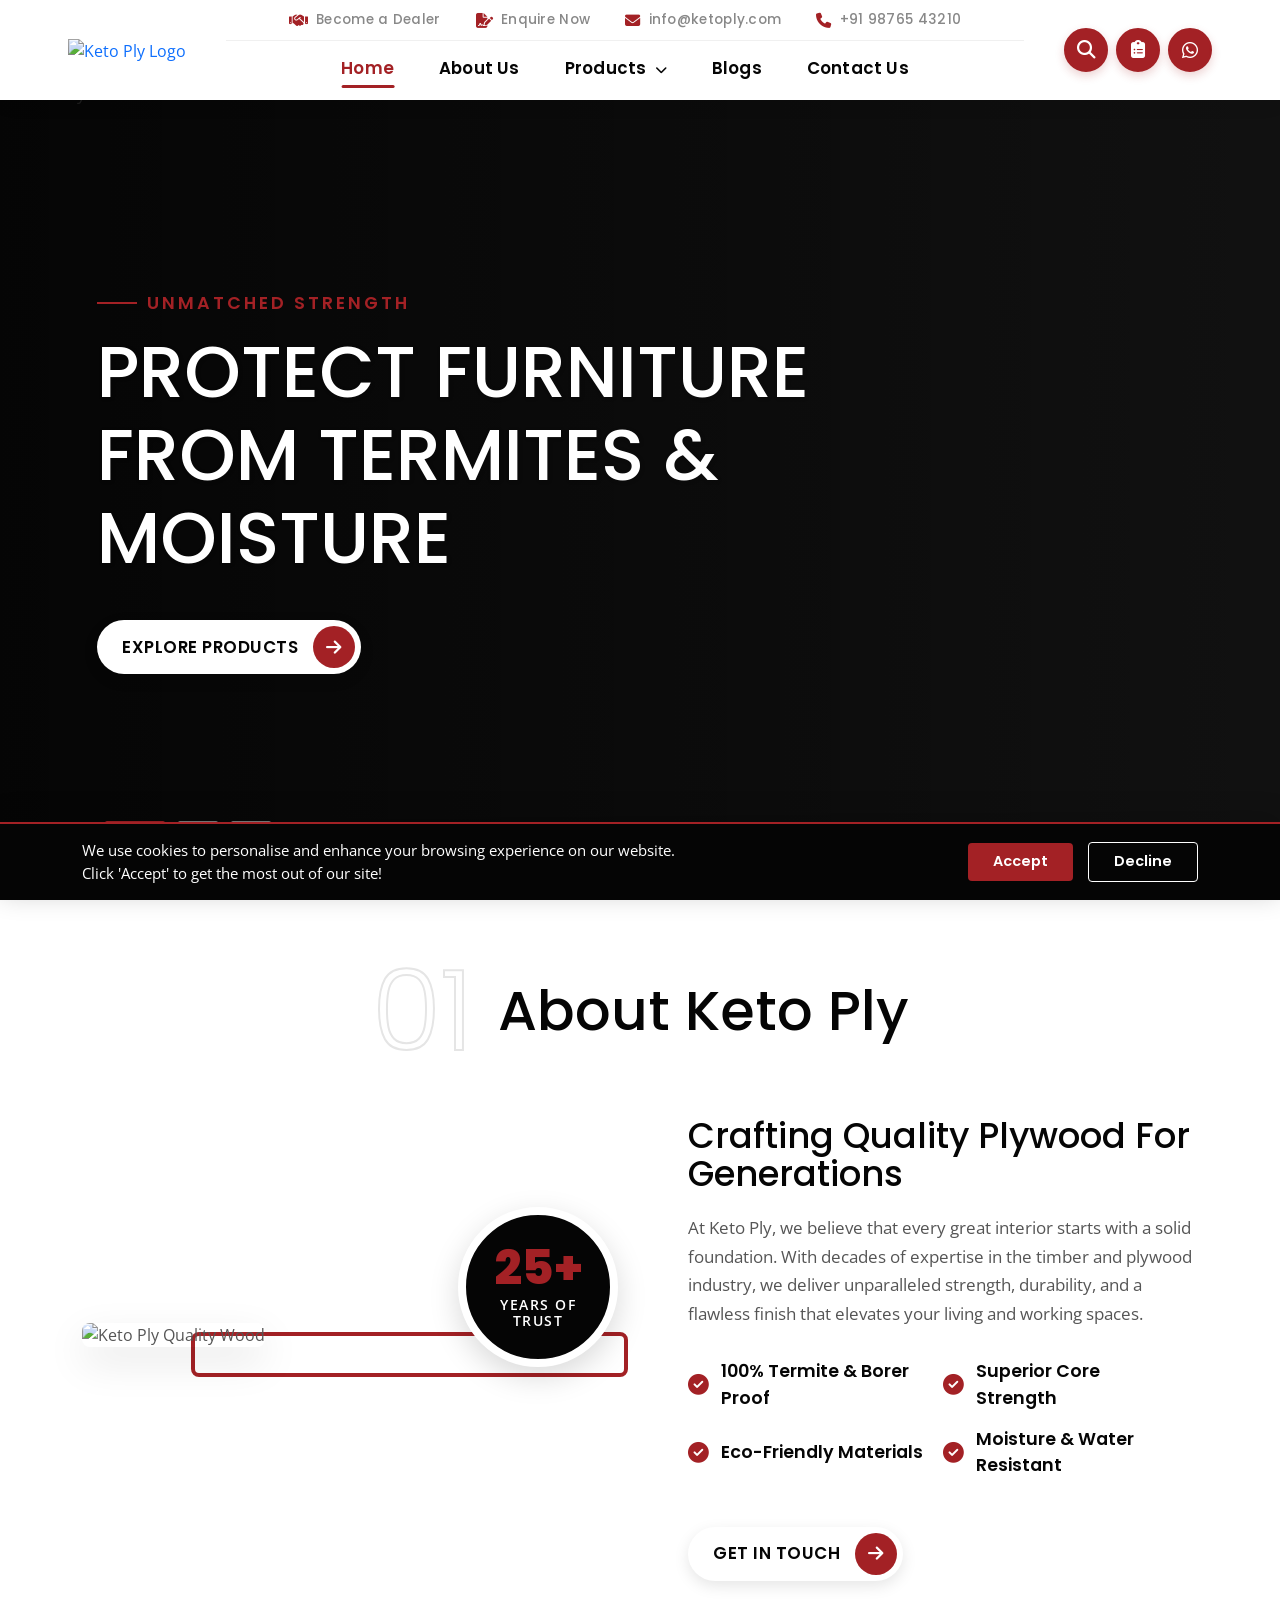
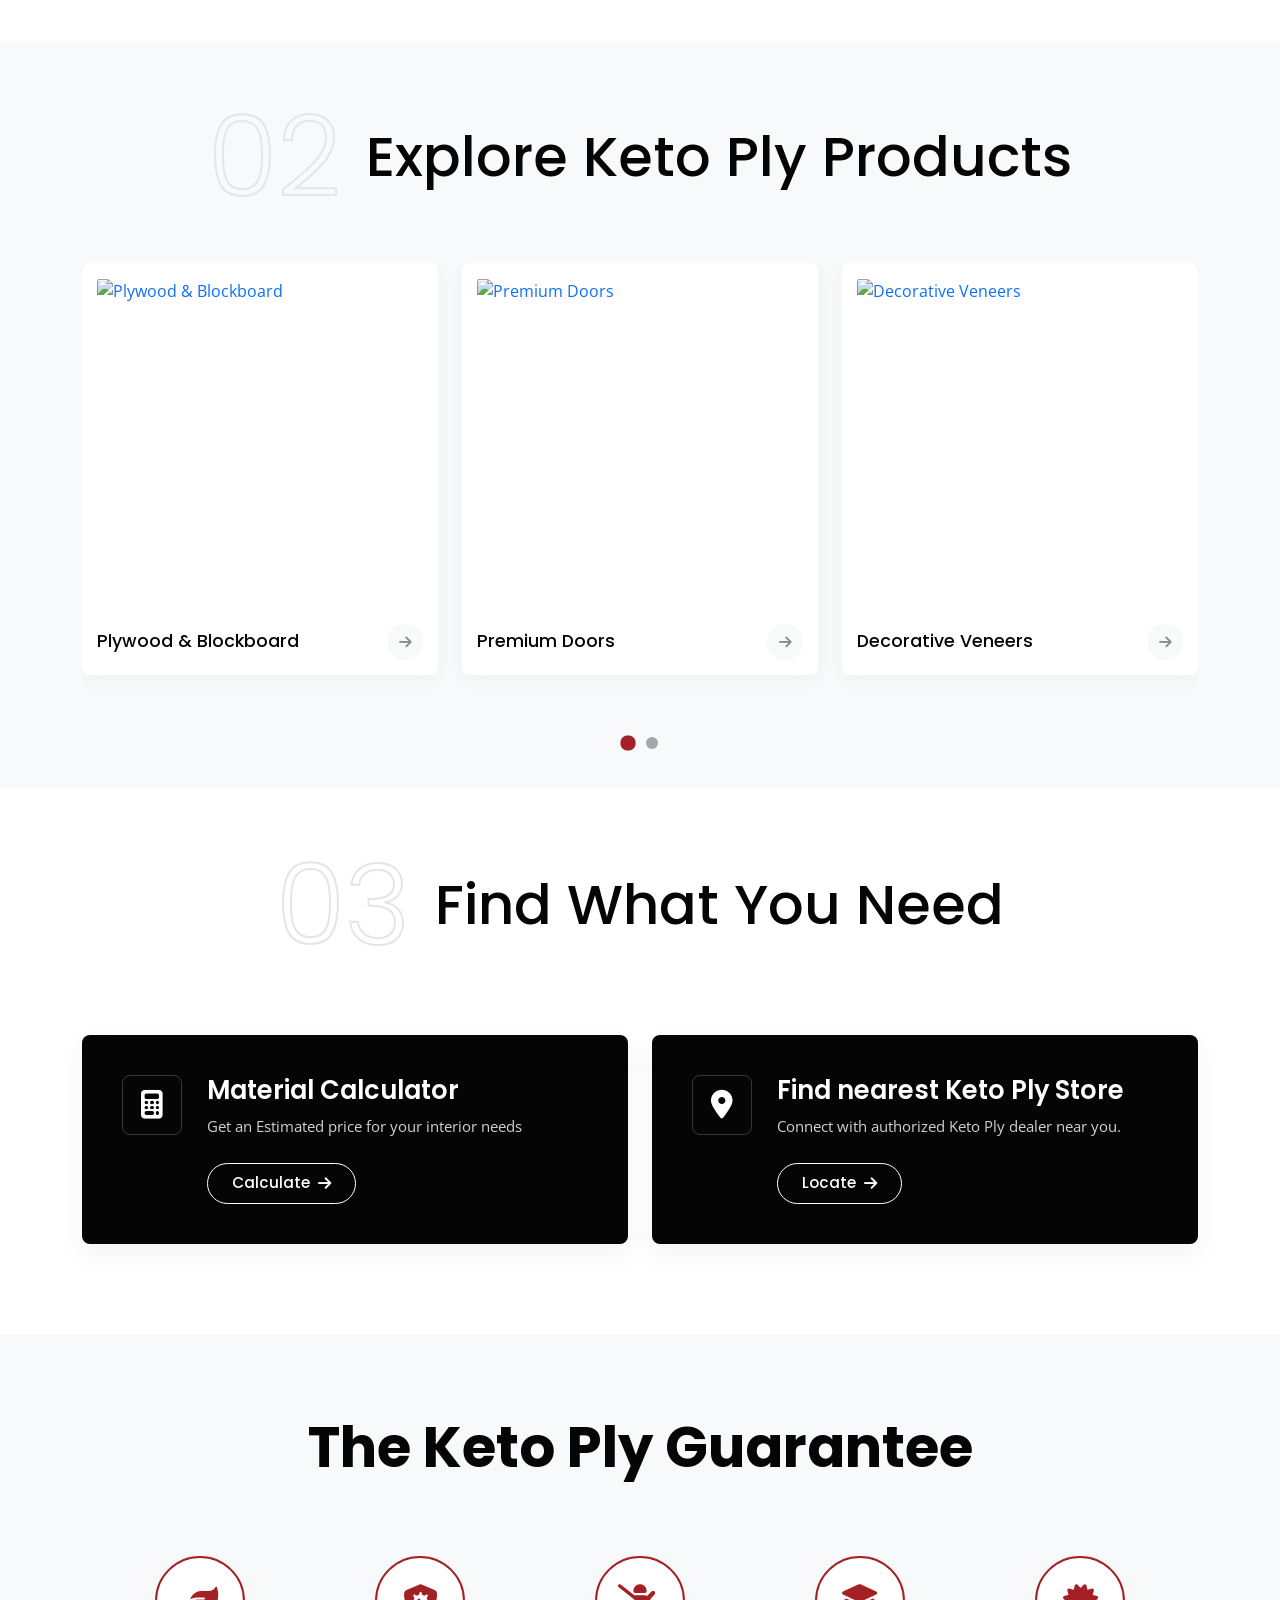
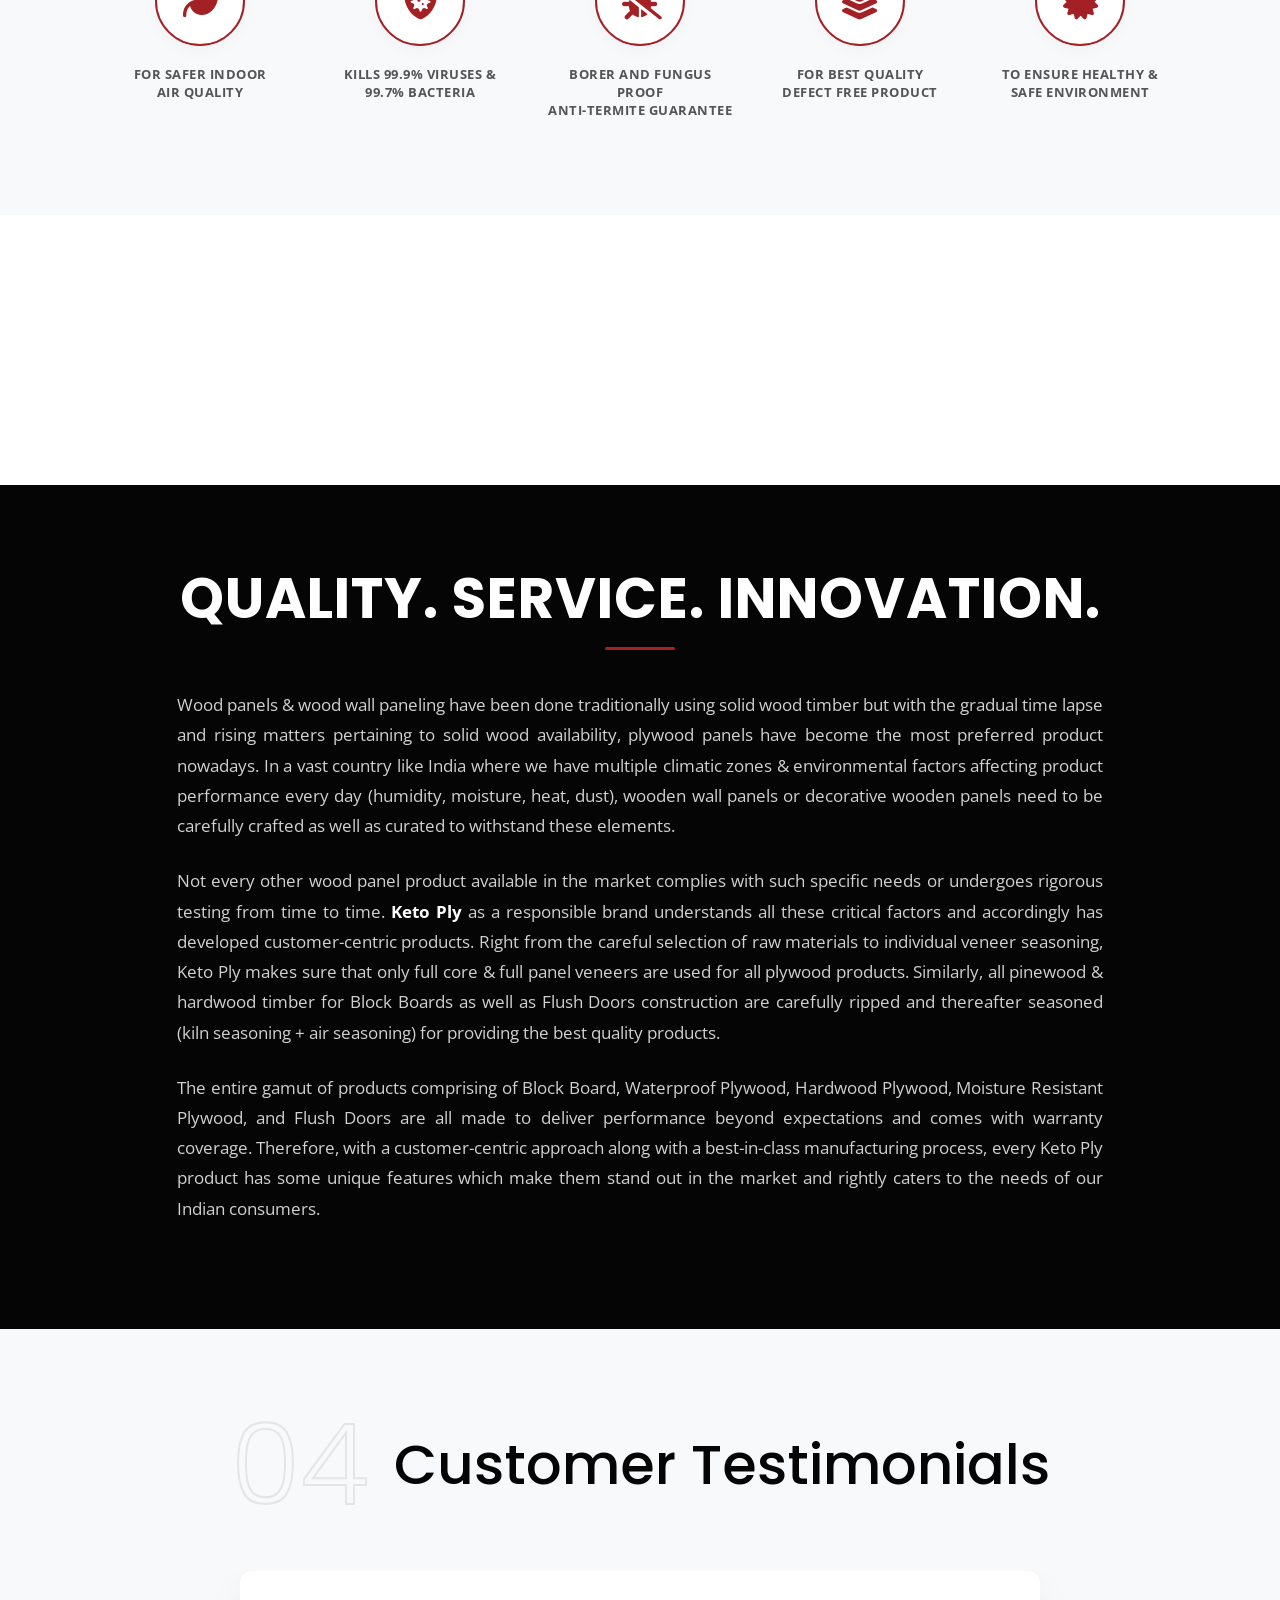
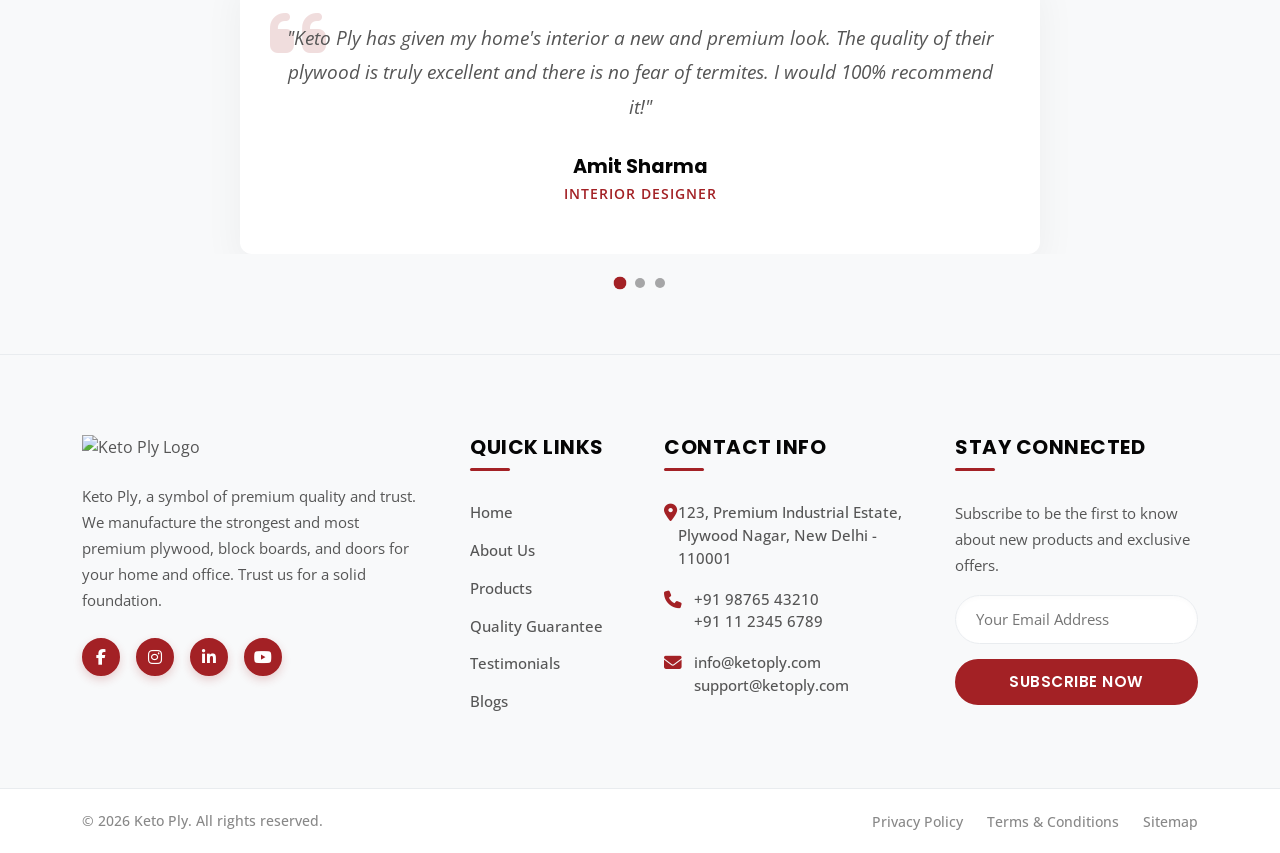
==== index.html @ 33e1ec91 "first commit" ====
<!DOCTYPE html>
<html lang="en">

<head>
    <!-- Meta Tags -->
    <meta charset="UTF-8">
    <meta name="viewport" content="width=device-width, initial-scale=1.0">
    <title>Keto Ply | Premium Plywood, Boards & Doors</title>

    <!-- Google Fonts (Poppins for Headings, Open Sans for Body) -->
    <link rel="preconnect" href="https://fonts.googleapis.com">
    <link rel="preconnect" href="https://fonts.gstatic.com" crossorigin>
    <link
        href="https://fonts.googleapis.com/css2?family=Open+Sans:wght@300;400;500;600;700&family=Poppins:wght@300;400;500;600;700;800&display=swap"
        rel="stylesheet">

    <!-- Bootstrap 5 CSS -->
    <link href="https://cdn.jsdelivr.net/npm/bootstrap@5.3.2/dist/css/bootstrap.min.css" rel="stylesheet">

    <!-- FontAwesome Icons -->
    <link rel="stylesheet" href="https://cdnjs.cloudflare.com/ajax/libs/font-awesome/6.4.2/css/all.min.css">

    <!-- AOS Animation CSS -->
    <link href="https://unpkg.com/aos@2.3.1/dist/aos.css" rel="stylesheet">

    <!-- Global CSS Setup -->
    <style>
        /* --- Root Variables (Theme Colors from Logo) --- */
        :root {
            --keto-primary-red: #A32125;
            /* Dark Red from Keto 'K' Logo */
            --keto-dark-black: #050505;
            /* Black from Keto text */
            --keto-pure-white: #ffffff;
            --keto-light-gray: #f8f9fa;
            --keto-border-gray: #e9ecef;
            --keto-text-gray: #555555;
            --keto-text-muted: #888888;

            --keto-font-heading: 'Poppins', sans-serif;
            --keto-font-body: 'Open Sans', sans-serif;

            --keto-transition-fast: all 0.3s ease-in-out;
            --keto-transition-smooth: all 0.4s cubic-bezier(0.25, 0.8, 0.25, 1);
        }

        /* --- CSS Reset & Base Styles --- */
        * {
            margin: 0;
            padding: 0;
            box-sizing: border-box;
        }

        html {
            scroll-behavior: smooth;
        }

        body {
            font-family: var(--keto-font-body);
            color: var(--keto-text-gray);
            background-color: var(--keto-pure-white);
            overflow-x: hidden;
        }

        h1,
        h2,
        h3,
        h4,
        h5,
        h6 {
            font-family: var(--keto-font-heading);
            color: var(--keto-dark-black);
            font-weight: 500;
            /* Kam kiya gaya weight global headings ke liye */
        }

        a {
            text-decoration: none;
        }

        /* =========================================
           SECTION 1: PREMIUM TWO-TIER NAVBAR 
           ========================================= */

        .keto-header-wrapper {
            background-color: var(--keto-pure-white);
            box-shadow: 0 4px 20px rgba(0, 0, 0, 0.05);
            position: sticky;
            top: 0;
            z-index: 1050;
            width: 100%;
            transition: var(--keto-transition-smooth);
        }

        .keto-header-container {
            display: flex;
            align-items: center;
            justify-content: space-between;
            padding: 0 20px;
        }

        .keto-logo-box {
            flex-shrink: 0;
            padding: 12px 0;
            transition: var(--keto-transition-fast);
        }

        .keto-logo-box:hover {
            transform: scale(1.02);
        }

        .keto-brand-logo {
            max-height: 70px;
            width: auto;
            object-fit: contain;
        }

        .keto-nav-center-box {
            flex-grow: 1;
            display: flex;
            flex-direction: column;
            padding: 0 40px;
        }

        .keto-nav-top-row {
            display: flex;
            justify-content: center;
            gap: 35px;
            padding: 10px 0;
            border-bottom: 1px solid rgba(0, 0, 0, 0.06);
        }

        .keto-top-link-item {
            font-family: var(--keto-font-heading);
            font-size: 0.85rem;
            font-weight: 500;
            color: var(--keto-text-muted);
            transition: var(--keto-transition-fast);
            display: flex;
            align-items: center;
            gap: 8px;
            letter-spacing: 0.3px;
        }

        .keto-top-link-item i {
            color: var(--keto-primary-red);
            font-size: 0.95rem;
        }

        .keto-top-link-item:hover {
            color: var(--keto-primary-red);
        }

        .keto-nav-bottom-row {
            display: flex;
            justify-content: center;
            gap: 45px;
            padding: 15px 0 12px 0;
        }

        .keto-bottom-link-item {
            font-family: var(--keto-font-heading);
            font-size: 1.05rem;
            font-weight: 600;
            color: var(--keto-dark-black);
            position: relative;
            transition: var(--keto-transition-fast);
            padding-bottom: 6px;
            text-transform: capitalize;
            letter-spacing: 0.2px;
        }

        .keto-bottom-link-item::after {
            content: '';
            position: absolute;
            width: 0%;
            height: 3px;
            bottom: 0;
            left: 50%;
            transform: translateX(-50%);
            background-color: var(--keto-primary-red);
            transition: var(--keto-transition-smooth);
            border-radius: 3px;
        }

        .keto-bottom-link-item:hover,
        .keto-bottom-link-item.active-link {
            color: var(--keto-primary-red);
        }

        .keto-bottom-link-item:hover::after,
        .keto-bottom-link-item.active-link::after {
            width: 100%;
        }

        .keto-dropdown-wrap:hover .dropdown-menu {
            display: block;
            margin-top: 0;
            border-radius: 0 0 10px 10px;
            border: none;
            box-shadow: 0 15px 35px rgba(0, 0, 0, 0.08);
            border-top: 3px solid var(--keto-primary-red);
            animation: fadeInDown 0.3s ease;
        }

        @keyframes fadeInDown {
            from {
                opacity: 0;
                transform: translateY(-10px);
            }

            to {
                opacity: 1;
                transform: translateY(0);
            }
        }

        .keto-dropdown-wrap .dropdown-menu {
            transition: var(--keto-transition-fast);
            padding: 10px 0;
            min-width: 220px;
        }

        .keto-dropdown-wrap .dropdown-item {
            font-family: var(--keto-font-heading);
            font-weight: 500;
            font-size: 0.95rem;
            padding: 12px 25px;
            color: var(--keto-text-gray);
            transition: var(--keto-transition-fast);
            border-bottom: 1px solid var(--keto-light-gray);
        }

        .keto-dropdown-wrap .dropdown-item:last-child {
            border-bottom: none;
        }

        .keto-dropdown-wrap .dropdown-item:hover {
            background-color: var(--keto-light-gray);
            color: var(--keto-primary-red);
            padding-left: 32px;
        }

        .keto-nav-actions-box {
            display: flex;
            align-items: center;
            gap: 15px;
            flex-shrink: 0;
        }

        .keto-round-icon-btn {
            width: 44px;
            height: 44px;
            border-radius: 50%;
            background-color: var(--keto-primary-red);
            color: var(--keto-pure-white);
            display: flex;
            align-items: center;
            justify-content: center;
            font-size: 1.15rem;
            transition: var(--keto-transition-smooth);
            text-decoration: none;
            border: 2px solid var(--keto-primary-red);
            box-shadow: 0 4px 10px rgba(163, 33, 37, 0.2);
        }

        .keto-round-icon-btn:hover {
            background-color: var(--keto-pure-white);
            color: var(--keto-primary-red);
            transform: translateY(-4px);
            box-shadow: 0 8px 20px rgba(163, 33, 37, 0.3);
        }

        .keto-mobile-toggle-btn {
            background: none;
            border: none;
            color: var(--keto-dark-black);
            font-size: 1.8rem;
            padding: 5px;
            cursor: pointer;
            transition: var(--keto-transition-fast);
        }

        .keto-mobile-toggle-btn:hover {
            color: var(--keto-primary-red);
        }

        .keto-mobile-offcanvas {
            background-color: var(--keto-pure-white);
            border-right: none;
            box-shadow: 5px 0 25px rgba(0, 0, 0, 0.1);
        }

        .keto-mobile-offcanvas .offcanvas-header {
            border-bottom: 1px solid var(--keto-border-gray);
            padding: 15px 20px;
        }

        .keto-mobile-offcanvas .offcanvas-body {
            padding: 20px;
        }

        .keto-mobile-menu-link {
            display: block;
            font-family: var(--keto-font-heading);
            font-size: 1.15rem;
            font-weight: 600;
            color: var(--keto-dark-black);
            padding: 14px 0;
            border-bottom: 1px solid var(--keto-border-gray);
            transition: var(--keto-transition-fast);
        }

        .keto-mobile-menu-link:hover {
            color: var(--keto-primary-red);
            padding-left: 12px;
        }

        @media (max-width: 1199px) {
            .keto-nav-center-box {
                padding: 0 20px;
            }

            .keto-nav-bottom-row {
                gap: 30px;
            }

            .keto-nav-top-row {
                gap: 20px;
            }
        }

        @media (max-width: 991px) {
            .keto-header-container {
                padding: 12px 20px;
            }

            .keto-brand-logo {
                max-height: 55px;
            }

            .keto-nav-actions-box {
                gap: 10px;
            }

            .keto-round-icon-btn {
                width: 38px;
                height: 38px;
                font-size: 1rem;
            }
        }

        /* =========================================
           SECTION 2: PREMIUM HERO SLIDER
           ========================================= */

        .keto-hero-wrapper {
            position: relative;
            width: 100%;
            background-color: var(--keto-dark-black);
        }

        .keto-hero-carousel-item {
            position: relative;
            height: 85vh;
            min-height: 500px;
            background-color: #111;
            overflow: hidden;
        }

        .keto-hero-bg-img {
            position: absolute;
            top: 0;
            left: 0;
            width: 100%;
            height: 100%;
            object-fit: cover;
            object-position: center;
            z-index: 0;
            transform: scale(1);
            transition: transform 6s ease-in-out;
        }

        .carousel-item.active .keto-hero-bg-img {
            transform: scale(1.05);
        }

        .keto-hero-overlay {
            position: absolute;
            top: 0;
            left: 0;
            width: 100%;
            height: 100%;
            background: linear-gradient(90deg, rgba(0, 0, 0, 0.7) 0%, rgba(0, 0, 0, 0.3) 60%, rgba(0, 0, 0, 0) 100%);
            z-index: 1;
        }

        .keto-hero-content-container {
            position: absolute;
            top: 0;
            left: 0;
            width: 100%;
            height: 100%;
            z-index: 2;
            display: flex;
            align-items: center;
        }

        .keto-hero-content-box {
            max-width: 850px;
            padding: 0 15px;
            position: relative;
        }

        .keto-hero-subheading {
            font-family: var(--keto-font-heading);
            color: var(--keto-primary-red);
            font-size: 1.1rem;
            font-weight: 600;
            text-transform: uppercase;
            letter-spacing: 3px;
            margin-bottom: 15px;
            display: flex;
            align-items: center;
            gap: 10px;
        }

        .keto-hero-subheading::before {
            content: '';
            width: 40px;
            height: 2px;
            background-color: var(--keto-primary-red);
            display: inline-block;
        }

        .keto-hero-heading {
            font-size: 4.5rem;
            font-weight: 500;
            color: var(--keto-pure-white);
            line-height: 1.15;
            margin-bottom: 25px;
            text-transform: uppercase;
            text-shadow: 1px 1px 4px rgba(0, 0, 0, 0.2);
        }

        .keto-btn-pill-custom {
            display: inline-flex;
            align-items: center;
            background-color: var(--keto-pure-white);
            color: var(--keto-dark-black);
            font-family: var(--keto-font-heading);
            font-weight: 600;
            font-size: 1.05rem;
            padding: 6px 6px 6px 25px;
            border-radius: 50px;
            transition: var(--keto-transition-smooth);
            text-transform: uppercase;
            letter-spacing: 0.5px;
            text-decoration: none;
            box-shadow: 0 5px 15px rgba(0, 0, 0, 0.1);
        }

        .keto-btn-pill-icon {
            display: flex;
            align-items: center;
            justify-content: center;
            background-color: var(--keto-primary-red);
            color: var(--keto-pure-white);
            width: 42px;
            height: 42px;
            border-radius: 50%;
            margin-left: 15px;
            transition: var(--keto-transition-fast);
            font-size: 1.1rem;
        }

        .keto-btn-pill-custom:hover {
            background-color: var(--keto-primary-red);
            color: var(--keto-pure-white);
            transform: translateX(5px);
        }

        .keto-btn-pill-custom:hover .keto-btn-pill-icon {
            background-color: var(--keto-pure-white);
            color: var(--keto-primary-red);
        }

        .keto-carousel-indicators {
            justify-content: flex-start;
            margin-left: 8%;
            margin-bottom: 40px;
            z-index: 3;
        }

        .keto-carousel-indicators button {
            width: 40px !important;
            height: 4px !important;
            border-radius: 2px;
            margin-right: 10px !important;
            background-color: var(--keto-pure-white) !important;
            opacity: 0.4;
            border: none !important;
            transition: var(--keto-transition-smooth) !important;
        }

        .keto-carousel-indicators button.active {
            opacity: 1;
            width: 60px !important;
            background-color: var(--keto-primary-red) !important;
        }

        @media (max-width: 991px) {
            .keto-hero-heading {
                font-size: 3.5rem;
            }

            .keto-hero-carousel-item {
                height: 70vh;
                min-height: 500px;
            }

            .keto-hero-overlay {
                background: linear-gradient(90deg, rgba(0, 0, 0, 0.75) 0%, rgba(0, 0, 0, 0.5) 60%, rgba(0, 0, 0, 0.1) 100%);
            }

            .keto-carousel-indicators {
                margin-left: 5%;
            }
        }

        @media (max-width: 768px) {
            .keto-hero-heading {
                font-size: 2.2rem;
                margin-bottom: 20px;
                font-weight: 600;
            }

            .keto-hero-overlay {
                background: rgba(0, 0, 0, 0.55);
            }

            .keto-hero-content-container {
                justify-content: center;
                text-align: center;
            }

            .keto-hero-subheading {
                justify-content: center;
            }

            .keto-hero-subheading::before,
            .keto-hero-subheading::after {
                content: '';
                width: 30px;
                height: 2px;
                background-color: var(--keto-primary-red);
                display: inline-block;
            }

            .keto-carousel-indicators {
                justify-content: center;
                margin-left: 0;
            }
        }

        /* =========================================
           GLOBAL SECTION HEADER (CENTERED & BIGGER)
           ========================================= */
        .keto-section-header-centered {
            display: flex;
            align-items: center;
            justify-content: center;
            margin-bottom: 50px;
            text-align: center;
            flex-wrap: wrap;
        }

        .keto-number-outline {
            font-family: var(--keto-font-heading);
            font-size: 7rem;
            font-weight: 300;
            color: transparent;
            -webkit-text-stroke: 2px #e5e5e5;
            line-height: 1;
            margin-right: 25px;
        }

        .keto-section-title-clean {
            font-size: 3.5rem;
            font-weight: 500;
            color: var(--keto-dark-black);
            margin: 0;
            text-transform: capitalize;
            line-height: 1.1;
        }

        @media (max-width: 768px) {
            .keto-section-header-centered {
                margin-bottom: 35px;
            }

            .keto-number-outline {
                font-size: 4.5rem;
                margin-right: 15px;
                -webkit-text-stroke: 1.5px #e5e5e5;
            }

            .keto-section-title-clean {
                font-size: 2.5rem;
            }
        }


        /* =========================================
           SECTION 3: ABOUT US 
           ========================================= */
        .keto-about-wrapper {
            padding: 90px 0 60px 0;
            background-color: var(--keto-pure-white);
            overflow: hidden;
        }

        .keto-about-img-box {
            position: relative;
            z-index: 1;
            padding-right: 30px;
            padding-bottom: 30px;
        }

        .keto-about-img-box::before {
            content: '';
            position: absolute;
            bottom: 0;
            right: 0;
            width: 80%;
            height: 80%;
            border: 4px solid var(--keto-primary-red);
            border-radius: 8px;
            z-index: -1;
            transition: var(--keto-transition-smooth);
        }

        .keto-about-img-box:hover::before {
            transform: translate(-15px, -15px);
        }

        .keto-about-main-img {
            width: 100%;
            border-radius: 8px;
            box-shadow: 0 15px 40px rgba(0, 0, 0, 0.1);
            position: relative;
            z-index: 2;
        }

        .keto-about-badge {
            position: absolute;
            bottom: 10px;
            right: 10px;
            background-color: var(--keto-dark-black);
            color: var(--keto-pure-white);
            width: 160px;
            height: 160px;
            border-radius: 50%;
            display: flex;
            flex-direction: column;
            justify-content: center;
            align-items: center;
            text-align: center;
            border: 8px solid var(--keto-pure-white);
            box-shadow: 0 10px 30px rgba(0, 0, 0, 0.15);
            z-index: 3;
            animation: float 4s ease-in-out infinite;
        }

        @keyframes float {
            0% {
                transform: translateY(0px);
            }

            50% {
                transform: translateY(-10px);
            }

            100% {
                transform: translateY(0px);
            }
        }

        .keto-about-badge-number {
            font-family: var(--keto-font-heading);
            font-size: 3rem;
            font-weight: 800;
            line-height: 1;
            color: var(--keto-primary-red);
            margin-bottom: 5px;
        }

        .keto-about-badge-text {
            font-size: 0.85rem;
            font-weight: 600;
            text-transform: uppercase;
            letter-spacing: 1.5px;
            line-height: 1.2;
        }

        .keto-about-text {
            color: var(--keto-text-gray);
            font-size: 1.05rem;
            line-height: 1.7;
            margin-bottom: 30px;
        }

        .keto-about-features {
            list-style: none;
            padding: 0;
            margin-bottom: 40px;
            display: flex;
            flex-wrap: wrap;
            gap: 15px;
        }

        .keto-about-features li {
            width: calc(50% - 15px);
            font-size: 1.1rem;
            font-family: var(--keto-font-heading);
            font-weight: 600;
            color: var(--keto-dark-black);
            display: flex;
            align-items: center;
        }

        .keto-about-features li i {
            color: var(--keto-primary-red);
            margin-right: 12px;
            font-size: 1.3rem;
        }

        @media (max-width: 991px) {
            .keto-about-img-box {
                margin-bottom: 60px;
                padding-right: 20px;
            }

            .keto-about-badge {
                width: 140px;
                height: 140px;
                border-width: 6px;
            }

            .keto-about-badge-number {
                font-size: 2.5rem;
            }
        }

        @media (max-width: 768px) {
            .keto-about-features li {
                width: 100%;
            }

            .keto-about-img-box::before {
                display: none;
            }

            .keto-about-img-box {
                padding-right: 0;
                padding-bottom: 0;
            }

            .keto-about-badge {
                right: -10px;
                bottom: -20px;
                width: 120px;
                height: 120px;
            }

            .keto-about-badge-number {
                font-size: 2rem;
            }
        }

        /* =========================================
           SECTION 4: 02 EXPLORE PRODUCTS (CAROUSEL)
           ========================================= */
        .keto-explore-section {
            padding: 60px 0 90px 0;
            background-color: var(--keto-light-gray);
        }

        .keto-interior-card {
            text-decoration: none;
            display: block;
            background-color: var(--keto-pure-white);
            border-radius: 8px;
            padding: 15px;
            box-shadow: 0 5px 20px rgba(0, 0, 0, 0.03);
            transition: var(--keto-transition-fast);
        }

        .keto-interior-card:hover {
            transform: translateY(-5px);
            box-shadow: 0 10px 30px rgba(0, 0, 0, 0.08);
        }

        .keto-interior-img-wrapper {
            width: 100%;
            aspect-ratio: 1/1;
            overflow: hidden;
            border-radius: 4px;
            margin-bottom: 20px;
        }

        .keto-interior-img-wrapper img {
            width: 100%;
            height: 100%;
            object-fit: cover;
            transition: transform 0.6s ease;
        }

        .keto-interior-card:hover .keto-interior-img-wrapper img {
            transform: scale(1.08);
        }

        .keto-interior-card-footer {
            display: flex;
            justify-content: space-between;
            align-items: center;
        }

        .keto-interior-card-title {
            color: var(--keto-dark-black);
            font-family: var(--keto-font-heading);
            font-weight: 500;
            font-size: 1.1rem;
            margin: 0;
            transition: var(--keto-transition-fast);
        }

        .keto-interior-card:hover .keto-interior-card-title {
            color: var(--keto-primary-red);
        }

        .keto-circle-arrow-btn {
            width: 36px;
            height: 36px;
            border-radius: 50%;
            background-color: var(--keto-light-gray);
            color: var(--keto-text-muted);
            display: flex;
            justify-content: center;
            align-items: center;
            font-size: 0.9rem;
            transition: var(--keto-transition-fast);
        }

        .keto-interior-card:hover .keto-circle-arrow-btn {
            background-color: var(--keto-primary-red);
            color: var(--keto-pure-white);
        }

        .keto-products-indicators {
            bottom: -50px;
            margin-bottom: 0;
        }

        .keto-products-indicators button {
            width: 12px !important;
            height: 12px !important;
            border-radius: 50%;
            background-color: var(--keto-text-gray) !important;
            opacity: 0.4;
            margin: 0 6px !important;
            border: none !important;
            transition: var(--keto-transition-fast);
        }

        .keto-products-indicators button.active {
            opacity: 1;
            background-color: var(--keto-primary-red) !important;
            transform: scale(1.3);
        }

        /* =========================================
           SECTION 5: 03 FIND WHAT YOU NEED
           ========================================= */
        .keto-find-section {
            padding: 60px 0 90px 0;
            background-color: var(--keto-pure-white);
        }

        .keto-find-box {
            background-color: var(--keto-dark-black);
            color: var(--keto-pure-white);
            border-radius: 8px;
            padding: 40px;
            display: flex;
            align-items: flex-start;
            gap: 25px;
            height: 100%;
            transition: var(--keto-transition-fast);
            box-shadow: 0 10px 30px rgba(0, 0, 0, 0.05);
        }

        .keto-find-box:hover {
            transform: translateY(-5px);
            box-shadow: 0 15px 40px rgba(0, 0, 0, 0.15);
        }

        .keto-find-icon {
            width: 60px;
            height: 60px;
            border: 1px solid rgba(255, 255, 255, 0.2);
            border-radius: 8px;
            display: flex;
            align-items: center;
            justify-content: center;
            font-size: 1.8rem;
            flex-shrink: 0;
            transition: var(--keto-transition-fast);
        }

        .keto-find-box:hover .keto-find-icon {
            border-color: var(--keto-primary-red);
            color: var(--keto-primary-red);
        }

        .keto-find-content h3 {
            font-family: var(--keto-font-heading);
            font-size: 1.6rem;
            font-weight: 600;
            color: var(--keto-pure-white);
            margin-bottom: 10px;
        }

        .keto-find-content p {
            font-size: 0.95rem;
            color: #d1d1d1;
            margin-bottom: 25px;
            line-height: 1.5;
        }

        .keto-find-btn {
            display: inline-flex;
            align-items: center;
            color: var(--keto-pure-white);
            border: 1px solid var(--keto-pure-white);
            padding: 8px 24px;
            border-radius: 50px;
            font-family: var(--keto-font-heading);
            font-weight: 500;
            font-size: 0.95rem;
            text-decoration: none;
            transition: var(--keto-transition-fast);
        }

        .keto-find-btn:hover {
            background-color: var(--keto-primary-red);
            border-color: var(--keto-primary-red);
            color: var(--keto-pure-white);
        }

        @media (max-width: 768px) {
            .keto-find-box {
                flex-direction: column;
                align-items: center;
                text-align: center;
                padding: 30px 20px;
            }

            .keto-find-content h3 {
                font-size: 1.3rem;
            }
        }


        /* =========================================
           SECTION 6: THE KETO PLY GUARANTEE
           ========================================= */
        .keto-guarantee-wrapper {
            padding: 80px 0;
            background-color: var(--keto-light-gray);
            text-align: center;
        }

        .keto-guarantee-main-heading {
            font-family: var(--keto-font-heading);
            font-size: 3.5rem;
            font-weight: 700;
            color: var(--keto-dark-black);
            margin-bottom: 60px;
            text-transform: capitalize;
        }

        /* 5 items alignment layout */
        .keto-guarantee-row {
            display: flex;
            flex-wrap: wrap;
            justify-content: center;
            gap: 20px;
        }

        .keto-guarantee-col {
            flex: 0 0 18%;
            /* Takes about 1/5th space */
            max-width: 200px;
        }

        .keto-guarantee-item {
            padding: 15px 5px;
            transition: var(--keto-transition-fast);
        }

        .keto-guarantee-icon-box {
            width: 90px;
            height: 90px;
            border-radius: 50%;
            border: 2px solid var(--keto-primary-red);
            display: flex;
            align-items: center;
            justify-content: center;
            margin: 0 auto 20px auto;
            font-size: 2.2rem;
            color: var(--keto-primary-red);
            background-color: var(--keto-pure-white);
            transition: var(--keto-transition-smooth);
            box-shadow: 0 5px 15px rgba(0, 0, 0, 0.03);
        }

        .keto-guarantee-item:hover .keto-guarantee-icon-box {
            background-color: var(--keto-primary-red);
            color: var(--keto-pure-white);
            transform: translateY(-8px);
            box-shadow: 0 10px 25px rgba(163, 33, 37, 0.2);
        }

        .keto-guarantee-text {
            font-size: 0.8rem;
            font-weight: 700;
            color: var(--keto-text-gray);
            text-transform: uppercase;
            letter-spacing: 0.5px;
            line-height: 1.4;
            margin: 0;
        }

        @media (max-width: 991px) {
            .keto-guarantee-main-heading {
                font-size: 2.8rem;
                margin-bottom: 40px;
            }

            .keto-guarantee-col {
                flex: 0 0 30%;
                max-width: none;
            }

            /* 3 items per row */
        }

        @media (max-width: 768px) {
            .keto-guarantee-wrapper {
                padding: 50px 0;
            }

            .keto-guarantee-main-heading {
                font-size: 2.2rem;
            }

            .keto-guarantee-col {
                flex: 0 0 45%;
            }

            /* 2 items per row */
            .keto-guarantee-icon-box {
                width: 75px;
                height: 75px;
                font-size: 1.8rem;
            }

            .keto-guarantee-text {
                font-size: 0.75rem;
            }
        }

        @media (max-width: 480px) {
            .keto-guarantee-col {
                flex: 0 0 100%;
                max-width: 250px;
            }

            /* Stack completely */
        }

        /* =========================================
           SECTION 7: PARALLAX DIVIDER
           ========================================= */
        .keto-parallax-divider {
            position: relative;
            width: 100%;
            height: 30vh;
            background-image: url('https://images.unsplash.com/photo-1604014237800-1c9102c219da?q=80&w=1920&auto=format&fit=crop');
            /* Premium wood texture */
            background-size: cover;
            background-position: center;
            background-attachment: fixed;
            background-repeat: no-repeat;
        }

        /* =========================================
           SECTION 8: QUALITY, SERVICE, INNOVATION (TEXT)
           ========================================= */
        .keto-text-section {
            background-color: var(--keto-dark-black);
            padding: 80px 0;
            color: #d1d1d1;
        }

        .keto-text-heading {
            font-family: var(--keto-font-heading);
            font-size: 3.5rem;
            font-weight: 700;
            color: var(--keto-pure-white);
            text-transform: uppercase;
            text-align: center;
            margin-bottom: 15px;
            letter-spacing: 1px;
        }

        .keto-text-divider {
            width: 70px;
            height: 3px;
            background-color: var(--keto-primary-red);
            margin: 0 auto 40px auto;
            border-radius: 2px;
        }

        .keto-text-content p {
            font-family: var(--keto-font-body);
            font-size: 1.05rem;
            line-height: 1.8;
            margin-bottom: 25px;
            text-align: justify;
        }

        .keto-text-content strong {
            color: var(--keto-pure-white);
            font-weight: 700;
        }

        @media (max-width: 991px) {
            .keto-text-heading {
                font-size: 2.8rem;
            }
        }

        @media (max-width: 768px) {
            .keto-text-section {
                padding: 60px 0;
            }

            .keto-text-heading {
                font-size: 2rem;
            }

            .keto-text-content p {
                font-size: 0.95rem;
                text-align: left;
                /* Better readability on small screens */
            }
        }

        /* =========================================
           SECTION 9: TESTIMONIALS (GRAHAKON KI PRATIKRIYA)
           ========================================= */
        .keto-testimonial-section {
            background-color: var(--keto-light-gray);
            padding: 80px 0 100px 0;
            text-align: center;
        }

        .keto-testimonial-card {
            background-color: var(--keto-pure-white);
            padding: 50px 40px;
            border-radius: 12px;
            box-shadow: 0 15px 40px rgba(0, 0, 0, 0.05);
            max-width: 800px;
            margin: 0 auto;
            position: relative;
            z-index: 1;
        }

        .keto-quote-icon {
            font-size: 4rem;
            color: var(--keto-primary-red);
            opacity: 0.15;
            position: absolute;
            top: 30px;
            left: 30px;
            z-index: -1;
        }

        .keto-client-text {
            font-size: 1.2rem;
            font-style: italic;
            color: var(--keto-text-gray);
            line-height: 1.8;
            margin-bottom: 30px;
        }

        .keto-client-name {
            font-family: var(--keto-font-heading);
            font-weight: 700;
            color: var(--keto-dark-black);
            font-size: 1.2rem;
            margin: 0 0 5px 0;
        }

        .keto-client-role {
            color: var(--keto-primary-red);
            font-size: 0.9rem;
            font-weight: 600;
            text-transform: uppercase;
            letter-spacing: 1px;
            margin: 0;
        }

        .keto-testimonial-indicators {
            bottom: -50px;
        }

        .keto-testimonial-indicators button {
            width: 10px !important;
            height: 10px !important;
            border-radius: 50%;
            background-color: var(--keto-text-gray) !important;
            opacity: 0.4;
            margin: 0 5px !important;
            border: none !important;
        }

        .keto-testimonial-indicators button.active {
            opacity: 1;
            background-color: var(--keto-primary-red) !important;
            transform: scale(1.3);
        }

        @media (max-width: 768px) {
            .keto-testimonial-card {
                padding: 40px 20px;
            }

            .keto-client-text {
                font-size: 1.05rem;
            }

            .keto-quote-icon {
                font-size: 3rem;
                top: 20px;
                left: 20px;
            }
        }

        /* =========================================
           SECTION 10: PREMIUM FOOTER
           ========================================= */
        .keto-footer {
            background-color: var(--keto-light-gray);
            /* Dark se light background kiya */
            color: var(--keto-text-gray);
            /* Light text se dark text kiya */
            padding-top: 80px;
            border-top: 1px solid var(--keto-border-gray);
            /* Red border hata kar subtle gray border lagaya */
        }

        .keto-footer-logo {
            max-height: 60px;
            margin-bottom: 25px;
            /* Filter hata diya taaki original logo dikhe */
        }

        .keto-footer-desc {
            font-size: 0.95rem;
            line-height: 1.7;
            margin-bottom: 25px;
        }

        .keto-footer-heading {
            color: var(--keto-dark-black);
            /* White se black heading ki */
            font-family: var(--keto-font-heading);
            font-weight: 700;
            font-size: 1.25rem;
            margin-bottom: 30px;
            position: relative;
            padding-bottom: 12px;
            text-transform: uppercase;
            letter-spacing: 0.5px;
        }

        .keto-footer-heading::after {
            content: '';
            position: absolute;
            left: 0;
            bottom: 0;
            width: 40px;
            height: 3px;
            background-color: var(--keto-primary-red);
            border-radius: 2px;
        }

        .keto-footer-link {
            color: var(--keto-text-gray);
            /* Light gray se dark gray kiya */
            text-decoration: none;
            display: block;
            margin-bottom: 15px;
            transition: var(--keto-transition-fast);
            font-size: 0.95rem;
            font-weight: 500;
        }

        .keto-footer-link:hover {
            color: var(--keto-primary-red);
            transform: translateX(5px);
        }

        .keto-footer-contact p {
            margin-bottom: 18px;
            font-size: 0.95rem;
            display: flex;
            align-items: flex-start;
            line-height: 1.5;
            font-weight: 500;
        }

        .keto-footer-contact i {
            color: var(--keto-primary-red);
            width: 30px;
            font-size: 1.1rem;
            margin-top: 3px;
        }

        /* Footer Newsletter */
        .keto-newsletter-form {
            position: relative;
        }

        .keto-newsletter-input {
            background: var(--keto-pure-white);
            /* Light background for input */
            border: 1px solid var(--keto-border-gray);
            color: var(--keto-dark-black);
            padding: 12px 20px;
            border-radius: 50px;
            width: 100%;
            margin-bottom: 15px;
            font-size: 0.95rem;
            transition: var(--keto-transition-fast);
            box-shadow: inset 0 2px 5px rgba(0, 0, 0, 0.02);
        }

        .keto-newsletter-input:focus {
            outline: none;
            border-color: var(--keto-primary-red);
            background: var(--keto-pure-white);
            box-shadow: 0 0 0 3px rgba(163, 33, 37, 0.1);
        }

        .keto-newsletter-btn {
            background-color: var(--keto-primary-red);
            color: var(--keto-pure-white);
            border: 2px solid var(--keto-primary-red);
            padding: 10px 25px;
            border-radius: 50px;
            font-family: var(--keto-font-heading);
            font-weight: 600;
            font-size: 0.95rem;
            transition: var(--keto-transition-fast);
            width: 100%;
            text-transform: uppercase;
            letter-spacing: 0.5px;
        }

        .keto-newsletter-btn:hover {
            background-color: var(--keto-dark-black);
            border-color: var(--keto-dark-black);
            color: var(--keto-pure-white);
        }

        /* Footer Bottom Bar */
        .keto-footer-bottom {
            background-color: var(--keto-pure-white);
            /* Dark se white kiya */
            padding: 20px 0;
            margin-top: 60px;
            border-top: 1px solid var(--keto-border-gray);
        }

        .keto-footer-bottom-text {
            margin: 0;
            font-size: 0.9rem;
            color: var(--keto-text-muted);
            font-weight: 500;
        }

        .keto-footer-bottom-links a {
            color: var(--keto-text-muted);
            text-decoration: none;
            margin-left: 20px;
            font-size: 0.9rem;
            transition: var(--keto-transition-fast);
            font-weight: 500;
        }

        .keto-footer-bottom-links a:hover {
            color: var(--keto-primary-red);
        }

        @media (max-width: 991px) {
            .keto-footer-bottom {
                text-align: center;
            }

            .keto-footer-bottom-links {
                margin-top: 15px;
            }

            .keto-footer-bottom-links a {
                margin: 0 10px;
            }
        }

        /* =========================================
           COOKIE CONSENT BANNER 
           ========================================= */
        .keto-cookie-banner {
            position: fixed;
            bottom: 0;
            left: 0;
            width: 100%;
            background-color: var(--keto-dark-black);
            color: var(--keto-pure-white);
            z-index: 1060;
            padding: 15px 0;
            box-shadow: 0 -5px 25px rgba(0, 0, 0, 0.2);
            transition: transform 0.5s ease-in-out;
            border-top: 2px solid var(--keto-primary-red);
        }

        .keto-cookie-banner.hidden {
            transform: translateY(100%);
        }

        .keto-cookie-text {
            font-size: 0.95rem;
            margin: 0;
            font-weight: 400;
        }

        .keto-cookie-actions {
            display: flex;
            gap: 15px;
            align-items: center;
        }

        .keto-cookie-btn {
            font-family: var(--keto-font-heading);
            font-weight: 600;
            padding: 8px 25px;
            border-radius: 4px;
            font-size: 0.9rem;
            transition: var(--keto-transition-fast);
            cursor: pointer;
            border: none;
        }

        .keto-cookie-accept {
            background-color: var(--keto-primary-red);
            color: var(--keto-pure-white);
        }

        .keto-cookie-accept:hover {
            background-color: var(--keto-pure-white);
            color: var(--keto-primary-red);
        }

        .keto-cookie-decline {
            background-color: transparent;
            color: var(--keto-pure-white);
            border: 1px solid var(--keto-pure-white);
        }

        .keto-cookie-decline:hover {
            background-color: var(--keto-pure-white);
            color: var(--keto-dark-black);
        }

        @media (max-width: 768px) {
            .keto-cookie-banner .container {
                flex-direction: column;
                text-align: center;
                gap: 15px;
            }
        }
    </style>
</head>

<body>

    <!-- =========================================
         SECTION 1: PREMIUM HEADER NAVBAR
         ========================================= -->

    <header class="keto-header-wrapper" id="ketoMainHeader">
        <div class="container-fluid px-lg-5">
            <div class="keto-header-container">

                <!-- Left Logo -->
                <div class="keto-logo-box">
                    <a href="#">
                        <img src="logo.jpeg" alt="Keto Ply Logo" class="keto-brand-logo"
                            onerror="this.onerror=null; this.src='https://via.placeholder.com/200x70/ffffff/A32125?text=KETO+PLY';">
                    </a>
                </div>

                <!-- Center Navigation -->
                <div class="keto-nav-center-box d-none d-lg-flex">
                    <div class="keto-nav-top-row">
                        <a href="#dealer" class="keto-top-link-item"><i class="fa-solid fa-handshake"></i> Become a
                            Dealer</a>
                        <a href="#enquire" class="keto-top-link-item"><i class="fa-solid fa-file-signature"></i> Enquire
                            Now</a>
                        <a href="mailto:info@ketoply.com" class="keto-top-link-item"><i
                                class="fa-solid fa-envelope"></i> info@ketoply.com</a>
                        <a href="tel:+919876543210" class="keto-top-link-item"><i class="fa-solid fa-phone"></i> +91
                            98765 43210</a>
                    </div>

                    <div class="keto-nav-bottom-row">
                        <a href="#" class="keto-bottom-link-item active-link">Home</a>
                        <a href="#about" class="keto-bottom-link-item">About Us</a>

                        <div class="dropdown keto-dropdown-wrap">
                            <a href="#products" class="keto-bottom-link-item" data-bs-toggle="dropdown"
                                aria-expanded="false">
                                Products <i class="fa-solid fa-chevron-down ms-1"
                                    style="font-size: 0.75rem; vertical-align: middle;"></i>
                            </a>
                            <ul class="dropdown-menu">
                                <li><a class="dropdown-item" href="#">Plywood</a></li>
                                <li><a class="dropdown-item" href="#">Block Boards</a></li>
                                <li><a class="dropdown-item" href="#">Flush Doors</a></li>
                                <li><a class="dropdown-item" href="#">Shuttering Plywood</a></li>
                            </ul>
                        </div>

                        <a href="#blogs" class="keto-bottom-link-item">Blogs</a>
                        <a href="#contact" class="keto-bottom-link-item">Contact Us</a>
                    </div>
                </div>

                <!-- Right Action Icons & Mobile Toggle -->
                <div class="keto-nav-actions-box">
                    <div class="d-none d-sm-flex gap-2 me-2 me-lg-0">
                        <a href="#search" class="keto-round-icon-btn" title="Search"><i
                                class="fa-solid fa-magnifying-glass"></i></a>
                        <a href="#enquiry" class="keto-round-icon-btn" title="Requirements / Enquire"><i
                                class="fa-solid fa-clipboard-list"></i></a>
                        <a href="https://wa.me/919876543210" target="_blank" class="keto-round-icon-btn"
                            title="WhatsApp Us"><i class="fa-brands fa-whatsapp"></i></a>
                    </div>

                    <button class="keto-mobile-toggle-btn d-lg-none" type="button" data-bs-toggle="offcanvas"
                        data-bs-target="#ketoMobileNavPanel" aria-controls="ketoMobileNavPanel">
                        <i class="fa-solid fa-bars-staggered"></i>
                    </button>
                </div>

            </div>
        </div>
    </header>

    <!-- OFFCANVAS MOBILE MENU -->
    <div class="offcanvas offcanvas-start keto-mobile-offcanvas" tabindex="-1" id="ketoMobileNavPanel"
        aria-labelledby="ketoMobileNavLabel">
        <div class="offcanvas-header">
            <img src="logo.jpeg" alt="Keto Ply Logo" style="max-height: 45px;"
                onerror="this.onerror=null; this.src='https://via.placeholder.com/150x45/ffffff/A32125?text=KETO';">
            <button type="button" class="btn-close text-reset" data-bs-dismiss="offcanvas" aria-label="Close"
                style="font-size: 1.2rem;"></button>
        </div>
        <div class="offcanvas-body d-flex flex-column">
            <div class="d-flex flex-column mb-4">
                <a href="#" class="keto-mobile-menu-link text-danger">Home</a>
                <a href="#about" class="keto-mobile-menu-link">About Us</a>

                <a class="keto-mobile-menu-link d-flex justify-content-between align-items-center"
                    data-bs-toggle="collapse" href="#ketoMobileProductsDrop" role="button" aria-expanded="false">
                    Products <i class="fa-solid fa-chevron-down fs-6"></i>
                </a>
                <div class="collapse" id="ketoMobileProductsDrop">
                    <div class="card card-body border-0 bg-light p-3 mb-2 rounded-3">
                        <a href="#" class="keto-mobile-menu-link py-2 fs-6 border-0 text-muted">Plywood</a>
                        <a href="#" class="keto-mobile-menu-link py-2 fs-6 border-0 text-muted">Block Boards</a>
                        <a href="#" class="keto-mobile-menu-link py-2 fs-6 border-0 text-muted">Flush Doors</a>
                        <a href="#" class="keto-mobile-menu-link py-2 fs-6 border-0 text-muted">Shuttering Plywood</a>
                    </div>
                </div>

                <a href="#blogs" class="keto-mobile-menu-link">Blogs</a>
                <a href="#contact" class="keto-mobile-menu-link">Contact Us</a>
            </div>

            <div class="mt-auto pt-4 border-top">
                <p class="mb-3 fw-semibold"><i class="fa-solid fa-phone me-2 text-danger"></i> +91 98765 43210</p>
                <p class="mb-4 fw-semibold"><i class="fa-solid fa-envelope me-2 text-danger"></i> info@ketoply.com</p>

                <div class="d-flex gap-3 mt-3">
                    <a href="#" class="keto-round-icon-btn" style="width: 40px; height: 40px; font-size: 1rem;"><i
                            class="fa-brands fa-facebook-f"></i></a>
                    <a href="#" class="keto-round-icon-btn" style="width: 40px; height: 40px; font-size: 1rem;"><i
                            class="fa-brands fa-instagram"></i></a>
                    <a href="https://wa.me/919876543210" class="keto-round-icon-btn"
                        style="width: 40px; height: 40px; font-size: 1rem;"><i class="fa-brands fa-whatsapp"></i></a>
                </div>
            </div>
        </div>
    </div>

    <!-- =========================================
         SECTION 2: PREMIUM HERO SLIDER
         ========================================= -->
    <section class="keto-hero-wrapper" id="ketoHeroSection">
        <div id="ketoMainHeroSlider" class="carousel slide carousel-fade" data-bs-ride="carousel" data-bs-pause="false"
            data-bs-interval="5000">

            <div class="carousel-indicators keto-carousel-indicators">
                <button type="button" data-bs-target="#ketoMainHeroSlider" data-bs-slide-to="0" class="active"
                    aria-current="true" aria-label="Slide 1"></button>
                <button type="button" data-bs-target="#ketoMainHeroSlider" data-bs-slide-to="1"
                    aria-label="Slide 2"></button>
                <button type="button" data-bs-target="#ketoMainHeroSlider" data-bs-slide-to="2"
                    aria-label="Slide 3"></button>
            </div>

            <div class="carousel-inner">

                <!-- Slide 1 -->
                <div class="carousel-item active keto-hero-carousel-item">
                    <img src="https://images.unsplash.com/photo-1610555356070-d1fb336f13ee?q=80&w=1920&auto=format&fit=crop"
                        alt="Premium Plywood Slider 1" class="keto-hero-bg-img">
                    <div class="keto-hero-overlay"></div>
                    <div class="keto-hero-content-container">
                        <div class="container">
                            <div class="keto-hero-content-box">
                                <span class="keto-hero-subheading">Unmatched Strength</span>
                                <h1 class="keto-hero-heading">Protect Furniture From Termites & Moisture</h1>
                                <a href="#products" class="keto-btn-pill-custom mt-3">
                                    Explore Products
                                    <span class="keto-btn-pill-icon"><i class="fa-solid fa-arrow-right"></i></span>
                                </a>
                            </div>
                        </div>
                    </div>
                </div>

                <!-- Slide 2 -->
                <div class="carousel-item keto-hero-carousel-item">
                    <img src="https://images.unsplash.com/photo-1513694203232-719a280e022f?q=80&w=1920&auto=format&fit=crop"
                        alt="Premium Plywood Slider 2" class="keto-hero-bg-img">
                    <div class="keto-hero-overlay"></div>
                    <div class="keto-hero-content-container">
                        <div class="container">
                            <div class="keto-hero-content-box">
                                <span class="keto-hero-subheading">Premium Quality</span>
                                <h1 class="keto-hero-heading">Crafting Elegance For Modern Homes</h1>
                                <a href="#products" class="keto-btn-pill-custom mt-3">
                                    View Collection
                                    <span class="keto-btn-pill-icon"><i class="fa-solid fa-arrow-right"></i></span>
                                </a>
                            </div>
                        </div>
                    </div>
                </div>

                <!-- Slide 3 -->
                <div class="carousel-item keto-hero-carousel-item">
                    <img src="https://images.unsplash.com/photo-1600585154340-be6161a56a0c?q=80&w=1920&auto=format&fit=crop"
                        alt="Premium Plywood Slider 3" class="keto-hero-bg-img">
                    <div class="keto-hero-overlay"></div>
                    <div class="keto-hero-content-container">
                        <div class="container">
                            <div class="keto-hero-content-box">
                                <span class="keto-hero-subheading">Commercial Grade</span>
                                <h1 class="keto-hero-heading">Strong. Durable. Reliable Block Boards.</h1>
                                <a href="#products" class="keto-btn-pill-custom mt-3">
                                    Know More
                                    <span class="keto-btn-pill-icon"><i class="fa-solid fa-arrow-right"></i></span>
                                </a>
                            </div>
                        </div>
                    </div>
                </div>

            </div>
        </div>
    </section>

    <!-- =========================================
         SECTION 3: ABOUT US
         ========================================= -->
    <section class="keto-about-wrapper" id="about">
        <div class="container">

            <!-- BIG & CENTERED HEADER -->
            <div class="keto-section-header-centered" data-aos="fade-up" data-aos-duration="800">
                <span class="keto-number-outline">01</span>
                <h2 class="keto-section-title-clean">About Keto Ply</h2>
            </div>

            <div class="row align-items-center mt-4">
                <!-- Left Image & Badge -->
                <div class="col-lg-6 mb-5 mb-lg-0" data-aos="fade-right" data-aos-duration="1000">
                    <div class="keto-about-img-box">
                        <img src="https://images.unsplash.com/photo-1582282577239-b9e78a6dbcd1?q=80&w=800&auto=format&fit=crop"
                            alt="Keto Ply Quality Wood" class="keto-about-main-img">
                        <div class="keto-about-badge">
                            <span class="keto-about-badge-number">25+</span>
                            <span class="keto-about-badge-text">Years Of<br>Trust</span>
                        </div>
                    </div>
                </div>

                <!-- Right Content -->
                <div class="col-lg-6 ps-lg-5" data-aos="fade-left" data-aos-duration="1000" data-aos-delay="200">
                    <h3 class="keto-section-title-clean" style="font-size: 2.2rem; margin-bottom: 20px;">Crafting
                        Quality Plywood For Generations</h3>

                    <p class="keto-about-text">
                        At Keto Ply, we believe that every great interior starts with a solid foundation. With decades
                        of expertise in the timber and plywood industry, we deliver unparalleled strength, durability,
                        and a flawless finish that elevates your living and working spaces.
                    </p>

                    <ul class="keto-about-features">
                        <li><i class="fa-solid fa-circle-check"></i> 100% Termite & Borer Proof</li>
                        <li><i class="fa-solid fa-circle-check"></i> Superior Core Strength</li>
                        <li><i class="fa-solid fa-circle-check"></i> Eco-Friendly Materials</li>
                        <li><i class="fa-solid fa-circle-check"></i> Moisture & Water Resistant</li>
                    </ul>

                    <a href="#contact" class="keto-btn-pill-custom mt-2">
                        Get in Touch
                        <span class="keto-btn-pill-icon"><i class="fa-solid fa-arrow-right"></i></span>
                    </a>
                </div>
            </div>
        </div>
    </section>

    <!-- =========================================
         SECTION 4: 02 EXPLORE PRODUCTS (CAROUSEL)
         ========================================= -->
    <section class="keto-explore-section" id="explore-products">
        <div class="container">

            <!-- BIG & CENTERED HEADER -->
            <div class="keto-section-header-centered" data-aos="fade-up" data-aos-duration="800">
                <span class="keto-number-outline">02</span>
                <h2 class="keto-section-title-clean">Explore Keto Ply Products</h2>
            </div>

            <!-- PRODUCT SLIDER (CAROUSEL) -->
            <div id="ketoProductCarousel" class="carousel slide" data-bs-ride="carousel" data-bs-interval="4000">

                <!-- Indicators (Dots underneath) -->
                <div class="carousel-indicators keto-products-indicators">
                    <button type="button" data-bs-target="#ketoProductCarousel" data-bs-slide-to="0" class="active"
                        aria-current="true" aria-label="Slide 1"></button>
                    <button type="button" data-bs-target="#ketoProductCarousel" data-bs-slide-to="1"
                        aria-label="Slide 2"></button>
                </div>

                <!-- Carousel Items -->
                <div class="carousel-inner pb-4">

                    <!-- SLIDE 1 (First 3 Products) -->
                    <div class="carousel-item active">
                        <div class="row g-4">
                            <!-- Product 1 -->
                            <div class="col-md-4">
                                <a href="#" class="keto-interior-card">
                                    <div class="keto-interior-img-wrapper">
                                        <img src="https://images.unsplash.com/photo-1505691938895-1758d7feb511?q=80&w=800&auto=format&fit=crop"
                                            alt="Plywood & Blockboard">
                                    </div>
                                    <div class="keto-interior-card-footer">
                                        <h3 class="keto-interior-card-title">Plywood & Blockboard</h3>
                                        <div class="keto-circle-arrow-btn"><i class="fa-solid fa-arrow-right"></i></div>
                                    </div>
                                </a>
                            </div>

                            <!-- Product 2 -->
                            <div class="col-md-4">
                                <a href="#" class="keto-interior-card">
                                    <div class="keto-interior-img-wrapper">
                                        <img src="https://images.unsplash.com/photo-1513694203232-719a280e022f?q=80&w=800&auto=format&fit=crop"
                                            alt="Premium Doors">
                                    </div>
                                    <div class="keto-interior-card-footer">
                                        <h3 class="keto-interior-card-title">Premium Doors</h3>
                                        <div class="keto-circle-arrow-btn"><i class="fa-solid fa-arrow-right"></i></div>
                                    </div>
                                </a>
                            </div>

                            <!-- Product 3 -->
                            <div class="col-md-4">
                                <a href="#" class="keto-interior-card">
                                    <div class="keto-interior-img-wrapper">
                                        <img src="https://images.unsplash.com/photo-1505843490538-5133c6c7d0e1?q=80&w=800&auto=format&fit=crop"
                                            alt="Decorative Veneers">
                                    </div>
                                    <div class="keto-interior-card-footer">
                                        <h3 class="keto-interior-card-title">Decorative Veneers</h3>
                                        <div class="keto-circle-arrow-btn"><i class="fa-solid fa-arrow-right"></i></div>
                                    </div>
                                </a>
                            </div>
                        </div>
                    </div>

                    <!-- SLIDE 2 (Next 3 Products) -->
                    <div class="carousel-item">
                        <div class="row g-4">
                            <!-- Product 4 -->
                            <div class="col-md-4">
                                <a href="#" class="keto-interior-card">
                                    <div class="keto-interior-img-wrapper">
                                        <img src="https://images.unsplash.com/photo-1600585154340-be6161a56a0c?q=80&w=800&auto=format&fit=crop"
                                            alt="Shuttering Plywood">
                                    </div>
                                    <div class="keto-interior-card-footer">
                                        <h3 class="keto-interior-card-title">Shuttering Plywood</h3>
                                        <div class="keto-circle-arrow-btn"><i class="fa-solid fa-arrow-right"></i></div>
                                    </div>
                                </a>
                            </div>

                            <!-- Product 5 -->
                            <div class="col-md-4">
                                <a href="#" class="keto-interior-card">
                                    <div class="keto-interior-img-wrapper">
                                        <img src="https://images.unsplash.com/photo-1583847268964-b28dc8f51f92?q=80&w=800&auto=format&fit=crop"
                                            alt="Flush Doors">
                                    </div>
                                    <div class="keto-interior-card-footer">
                                        <h3 class="keto-interior-card-title">Flush Doors</h3>
                                        <div class="keto-circle-arrow-btn"><i class="fa-solid fa-arrow-right"></i></div>
                                    </div>
                                </a>
                            </div>

                            <!-- Product 6 -->
                            <div class="col-md-4">
                                <a href="#" class="keto-interior-card">
                                    <div class="keto-interior-img-wrapper">
                                        <img src="https://images.unsplash.com/photo-1610555356070-d1fb336f13ee?q=80&w=800&auto=format&fit=crop"
                                            alt="Designer Laminates">
                                    </div>
                                    <div class="keto-interior-card-footer">
                                        <h3 class="keto-interior-card-title">Designer Laminates</h3>
                                        <div class="keto-circle-arrow-btn"><i class="fa-solid fa-arrow-right"></i></div>
                                    </div>
                                </a>
                            </div>
                        </div>
                    </div>

                </div>
            </div>

        </div>
    </section>

    <!-- =========================================
         SECTION 5: 03 FIND WHAT YOU NEED
         ========================================= -->
    <section class="keto-find-section" id="find-what-you-need">
        <div class="container">

            <!-- BIG & CENTERED HEADER -->
            <div class="keto-section-header-centered" data-aos="fade-up" data-aos-duration="800">
                <span class="keto-number-outline">03</span>
                <h2 class="keto-section-title-clean">Find What You Need</h2>
            </div>

            <!-- Content Row -->
            <div class="row g-4 mt-2">
                <!-- Box 1: Material Calculator -->
                <div class="col-md-6" data-aos="fade-right" data-aos-duration="800">
                    <div class="keto-find-box">
                        <div class="keto-find-icon">
                            <i class="fa-solid fa-calculator"></i>
                        </div>
                        <div class="keto-find-content">
                            <h3>Material Calculator</h3>
                            <p>Get an Estimated price for your interior needs</p>
                            <a href="#calculator" class="keto-find-btn">Calculate <i
                                    class="fa-solid fa-arrow-right ms-2"></i></a>
                        </div>
                    </div>
                </div>

                <!-- Box 2: Find Store -->
                <div class="col-md-6" data-aos="fade-left" data-aos-duration="800" data-aos-delay="100">
                    <div class="keto-find-box">
                        <div class="keto-find-icon">
                            <i class="fa-solid fa-location-dot"></i>
                        </div>
                        <div class="keto-find-content">
                            <h3>Find nearest Keto Ply Store</h3>
                            <p>Connect with authorized Keto Ply dealer near you.</p>
                            <a href="#locate" class="keto-find-btn">Locate <i
                                    class="fa-solid fa-arrow-right ms-2"></i></a>
                        </div>
                    </div>
                </div>
            </div>

        </div>
    </section>

    <!-- =========================================
         SECTION 6: THE KETO PLY GUARANTEE
         ========================================= -->
    <section class="keto-guarantee-wrapper" id="quality-guarantee">
        <div class="container">
            <!-- Section Heading -->
            <h2 class="keto-guarantee-main-heading" data-aos="fade-up" data-aos-duration="800">The Keto Ply Guarantee
            </h2>

            <!-- Guarantee Badges Row -->
            <div class="keto-guarantee-row">

                <!-- Badge 1: Zero Emission -->
                <div class="keto-guarantee-col" data-aos="zoom-in" data-aos-delay="100">
                    <div class="keto-guarantee-item">
                        <div class="keto-guarantee-icon-box">
                            <i class="fa-solid fa-leaf"></i>
                        </div>
                        <p class="keto-guarantee-text">For Safer Indoor<br>Air Quality</p>
                    </div>
                </div>

                <!-- Badge 2: Virus Shield -->
                <div class="keto-guarantee-col" data-aos="zoom-in" data-aos-delay="200">
                    <div class="keto-guarantee-item">
                        <div class="keto-guarantee-icon-box">
                            <i class="fa-solid fa-shield-virus"></i>
                        </div>
                        <p class="keto-guarantee-text">Kills 99.9% Viruses &<br>99.7% Bacteria</p>
                    </div>
                </div>

                <!-- Badge 3: Anti-Termite -->
                <div class="keto-guarantee-col" data-aos="zoom-in" data-aos-delay="300">
                    <div class="keto-guarantee-item">
                        <div class="keto-guarantee-icon-box">
                            <i class="fa-solid fa-bug-slash"></i>
                        </div>
                        <p class="keto-guarantee-text">Borer and Fungus Proof<br>Anti-Termite Guarantee</p>
                    </div>
                </div>

                <!-- Badge 4: Tech / Quality -->
                <div class="keto-guarantee-col" data-aos="zoom-in" data-aos-delay="400">
                    <div class="keto-guarantee-item">
                        <div class="keto-guarantee-icon-box">
                            <i class="fa-solid fa-layer-group"></i>
                        </div>
                        <p class="keto-guarantee-text">For Best Quality<br>Defect Free Product</p>
                    </div>
                </div>

                <!-- Badge 5: Certified -->
                <div class="keto-guarantee-col" data-aos="zoom-in" data-aos-delay="500">
                    <div class="keto-guarantee-item">
                        <div class="keto-guarantee-icon-box">
                            <i class="fa-solid fa-certificate"></i>
                        </div>
                        <p class="keto-guarantee-text">To Ensure Healthy &<br>Safe Environment</p>
                    </div>
                </div>

            </div>
        </div>
    </section>

    <!-- =========================================
         SECTION 7: PARALLAX DIVIDER
         ========================================= -->
    <section class="keto-parallax-divider" aria-label="Parallax Background Section">
        <!-- Sirf parallax background ke liye khali section -->
    </section>

    <!-- =========================================
         SECTION 8: TEXT SECTION (QUALITY & INNOVATION)
         ========================================= -->
    <section class="keto-text-section" id="quality-service">
        <div class="container">
            <!-- Heading & Divider -->
            <h2 class="keto-text-heading" data-aos="fade-up" data-aos-duration="800">QUALITY. SERVICE. INNOVATION.</h2>
            <div class="keto-text-divider" data-aos="fade-up" data-aos-duration="800" data-aos-delay="100"></div>

            <!-- Paragraph Content -->
            <div class="row justify-content-center">
                <div class="col-lg-10 keto-text-content" data-aos="fade-up" data-aos-duration="800"
                    data-aos-delay="200">
                    <p>Wood panels & wood wall paneling have been done traditionally using solid wood timber but with
                        the gradual time lapse and rising matters pertaining to solid wood availability, plywood panels
                        have become the most preferred product nowadays. In a vast country like India where we have
                        multiple climatic zones & environmental factors affecting product performance every day
                        (humidity, moisture, heat, dust), wooden wall panels or decorative wooden panels need to be
                        carefully crafted as well as curated to withstand these elements.</p>
                    <p>Not every other wood panel product available in the market complies with such specific needs or
                        undergoes rigorous testing from time to time. <strong>Keto Ply</strong> as a responsible brand
                        understands all these critical factors and accordingly has developed customer-centric products.
                        Right from the careful selection of raw materials to individual veneer seasoning, Keto Ply makes
                        sure that only full core & full panel veneers are used for all plywood products. Similarly, all
                        pinewood & hardwood timber for Block Boards as well as Flush Doors construction are carefully
                        ripped and thereafter seasoned (kiln seasoning + air seasoning) for providing the best quality
                        products.</p>
                    <p>The entire gamut of products comprising of Block Board, Waterproof Plywood, Hardwood Plywood,
                        Moisture Resistant Plywood, and Flush Doors are all made to deliver performance beyond
                        expectations and comes with warranty coverage. Therefore, with a customer-centric approach along
                        with a best-in-class manufacturing process, every Keto Ply product has some unique features
                        which make them stand out in the market and rightly caters to the needs of our Indian consumers.
                    </p>
                </div>
            </div>
        </div>
    </section>

    <!-- =========================================
         SECTION 9: TESTIMONIALS
         ========================================= -->
    <section class="keto-testimonial-section" id="testimonials">
        <div class="container">

            <!-- BIG & CENTERED HEADER -->
            <div class="keto-section-header-centered" data-aos="fade-up" data-aos-duration="800">
                <span class="keto-number-outline">04</span>
                <h2 class="keto-section-title-clean">Customer Testimonials</h2>
            </div>

            <!-- Testimonial Slider -->
            <div id="ketoTestimonialSlider" class="carousel slide" data-bs-ride="carousel" data-bs-interval="5000"
                data-aos="zoom-in" data-aos-duration="1000">

                <!-- Indicators -->
                <div class="carousel-indicators keto-testimonial-indicators">
                    <button type="button" data-bs-target="#ketoTestimonialSlider" data-bs-slide-to="0" class="active"
                        aria-current="true" aria-label="Review 1"></button>
                    <button type="button" data-bs-target="#ketoTestimonialSlider" data-bs-slide-to="1"
                        aria-label="Review 2"></button>
                    <button type="button" data-bs-target="#ketoTestimonialSlider" data-bs-slide-to="2"
                        aria-label="Review 3"></button>
                </div>

                <div class="carousel-inner">
                    <!-- Review 1 -->
                    <div class="carousel-item active">
                        <div class="keto-testimonial-card">
                            <i class="fa-solid fa-quote-left keto-quote-icon"></i>
                            <p class="keto-client-text">"Keto Ply has given my home's interior a new and premium look.
                                The quality of their plywood is truly excellent and there is no fear of termites. I
                                would 100% recommend it!"</p>
                            <h4 class="keto-client-name">Amit Sharma</h4>
                            <p class="keto-client-role">Interior Designer</p>
                        </div>
                    </div>

                    <!-- Review 2 -->
                    <div class="carousel-item">
                        <div class="keto-testimonial-card">
                            <i class="fa-solid fa-quote-left keto-quote-icon"></i>
                            <p class="keto-client-text">"The strength of both flush doors and block boards is
                                outstanding. For the past 5 years, I have been using only Keto Ply in all my major
                                projects. Their support is also very good."</p>
                            <h4 class="keto-client-name">Rahul Verma</h4>
                            <p class="keto-client-role">Civil Contractor</p>
                        </div>
                    </div>

                    <!-- Review 3 -->
                    <div class="carousel-item">
                        <div class="keto-testimonial-card">
                            <i class="fa-solid fa-quote-left keto-quote-icon"></i>
                            <p class="keto-client-text">"Keto Ply has no match in both service and quality. Their Virus
                                Shield feature is very essential in today's time. My whole family is very happy with the
                                new furniture."</p>
                            <h4 class="keto-client-name">Priya Singh</h4>
                            <p class="keto-client-role">Homeowner</p>
                        </div>
                    </div>
                </div>

            </div>
        </div>
    </section>

    <!-- =========================================
         SECTION 10: PREMIUM FOOTER
         ========================================= -->
    <footer class="keto-footer" id="footer">
        <div class="container">
            <div class="row g-5">

                <!-- Column 1: Brand & About -->
                <div class="col-lg-4 col-md-6" data-aos="fade-up" data-aos-duration="800">
                    <img src="logo.jpeg" alt="Keto Ply Logo" class="keto-footer-logo"
                        onerror="this.onerror=null; this.src='https://via.placeholder.com/200x60/A32125/ffffff?text=KETO+PLY';">
                    <p class="keto-footer-desc">
                        Keto Ply, a symbol of premium quality and trust. We manufacture the strongest and most premium
                        plywood, block boards, and doors for your home and office. Trust us for a solid foundation.
                    </p>
                    <div class="d-flex gap-3 mt-4">
                        <a href="#" class="keto-round-icon-btn" style="width: 38px; height: 38px; font-size: 1rem;"><i
                                class="fa-brands fa-facebook-f"></i></a>
                        <a href="#" class="keto-round-icon-btn" style="width: 38px; height: 38px; font-size: 1rem;"><i
                                class="fa-brands fa-instagram"></i></a>
                        <a href="#" class="keto-round-icon-btn" style="width: 38px; height: 38px; font-size: 1rem;"><i
                                class="fa-brands fa-linkedin-in"></i></a>
                        <a href="#" class="keto-round-icon-btn" style="width: 38px; height: 38px; font-size: 1rem;"><i
                                class="fa-brands fa-youtube"></i></a>
                    </div>
                </div>

                <!-- Column 2: Quick Links -->
                <div class="col-lg-2 col-md-6" data-aos="fade-up" data-aos-duration="800" data-aos-delay="100">
                    <h4 class="keto-footer-heading">Quick Links</h4>
                    <a href="#" class="keto-footer-link">Home</a>
                    <a href="#about" class="keto-footer-link">About Us</a>
                    <a href="#explore-products" class="keto-footer-link">Products</a>
                    <a href="#quality-guarantee" class="keto-footer-link">Quality Guarantee</a>
                    <a href="#testimonials" class="keto-footer-link">Testimonials</a>
                    <a href="#blogs" class="keto-footer-link">Blogs</a>
                </div>

                <!-- Column 3: Contact Info -->
                <div class="col-lg-3 col-md-6" data-aos="fade-up" data-aos-duration="800" data-aos-delay="200">
                    <h4 class="keto-footer-heading">Contact Info</h4>
                    <div class="keto-footer-contact">
                        <p><i class="fa-solid fa-location-dot"></i> <span>123, Premium Industrial Estate, Plywood Nagar,
                                New Delhi - 110001</span></p>
                        <p><i class="fa-solid fa-phone"></i> <span>+91 98765 43210 <br> +91 11 2345 6789</span></p>
                        <p><i class="fa-solid fa-envelope"></i> <span>info@ketoply.com <br> support@ketoply.com</span>
                        </p>
                    </div>
                </div>

                <!-- Column 4: Newsletter -->
                <div class="col-lg-3 col-md-6" data-aos="fade-up" data-aos-duration="800" data-aos-delay="300">
                    <h4 class="keto-footer-heading">Stay Connected</h4>
                    <p class="mb-3 keto-footer-desc" style="margin-bottom: 15px;">Subscribe to be the first to know
                        about new products and exclusive offers.</p>
                    <form class="keto-newsletter-form" onsubmit="event.preventDefault();">
                        <input type="email" class="keto-newsletter-input" placeholder="Your Email Address" required>
                        <button type="submit" class="keto-newsletter-btn">Subscribe Now</button>
                    </form>
                </div>

            </div>
        </div>

        <!-- Footer Bottom / Copyright -->
        <div class="keto-footer-bottom">
            <div class="container">
                <div class="row align-items-center">
                    <div class="col-md-6 text-center text-md-start">
                        <p class="keto-footer-bottom-text">&copy; 2026 Keto Ply. All rights reserved.</p>
                    </div>
                    <div class="col-md-6 text-center text-md-end">
                        <div class="keto-footer-bottom-links">
                            <a href="#">Privacy Policy</a>
                            <a href="#">Terms & Conditions</a>
                            <a href="#">Sitemap</a>
                        </div>
                    </div>
                </div>
            </div>
        </div>
    </footer>

    <!-- =========================================
         COOKIE CONSENT BANNER
         ========================================= -->
    <div class="keto-cookie-banner" id="ketoCookieConsentBar">
        <div class="container d-flex justify-content-between align-items-center">
            <p class="keto-cookie-text">
                We use cookies to personalise and enhance your browsing experience on our website. <br
                    class="d-none d-md-block">
                Click 'Accept' to get the most out of our site!
            </p>
            <div class="keto-cookie-actions mt-3 mt-md-0">
                <button class="keto-cookie-btn keto-cookie-accept" onclick="closeKetoCookieBanner()">Accept</button>
                <button class="keto-cookie-btn keto-cookie-decline" onclick="closeKetoCookieBanner()">Decline</button>
            </div>
        </div>
    </div>

    <!-- Bootstrap 5 JS Bundle (Includes Popper) -->
    <script src="https://cdn.jsdelivr.net/npm/bootstrap@5.3.2/dist/js/bootstrap.bundle.min.js"></script>

    <!-- AOS Animation JS -->
    <script src="https://unpkg.com/aos@2.3.1/dist/aos.js"></script>

    <!-- Global Script Initialization -->
    <script>
        // Initialize AOS Animation
        AOS.init({
            once: true,
            duration: 1000,
            offset: 50
        });

        // Sticky Navbar Shadow effect on Scroll
        window.addEventListener('scroll', function () {
            var header = document.getElementById('ketoMainHeader');
            if (window.scrollY > 10) {
                header.style.boxShadow = '0 8px 25px rgba(0, 0, 0, 0.08)';
            } else {
                header.style.boxShadow = '0 4px 20px rgba(0, 0, 0, 0.05)';
            }
        });

        // Cookie Banner Dismiss Logic
        function closeKetoCookieBanner() {
            var cookieBar = document.getElementById('ketoCookieConsentBar');
            cookieBar.classList.add('hidden');
        }
    </script>
</body>

</html>
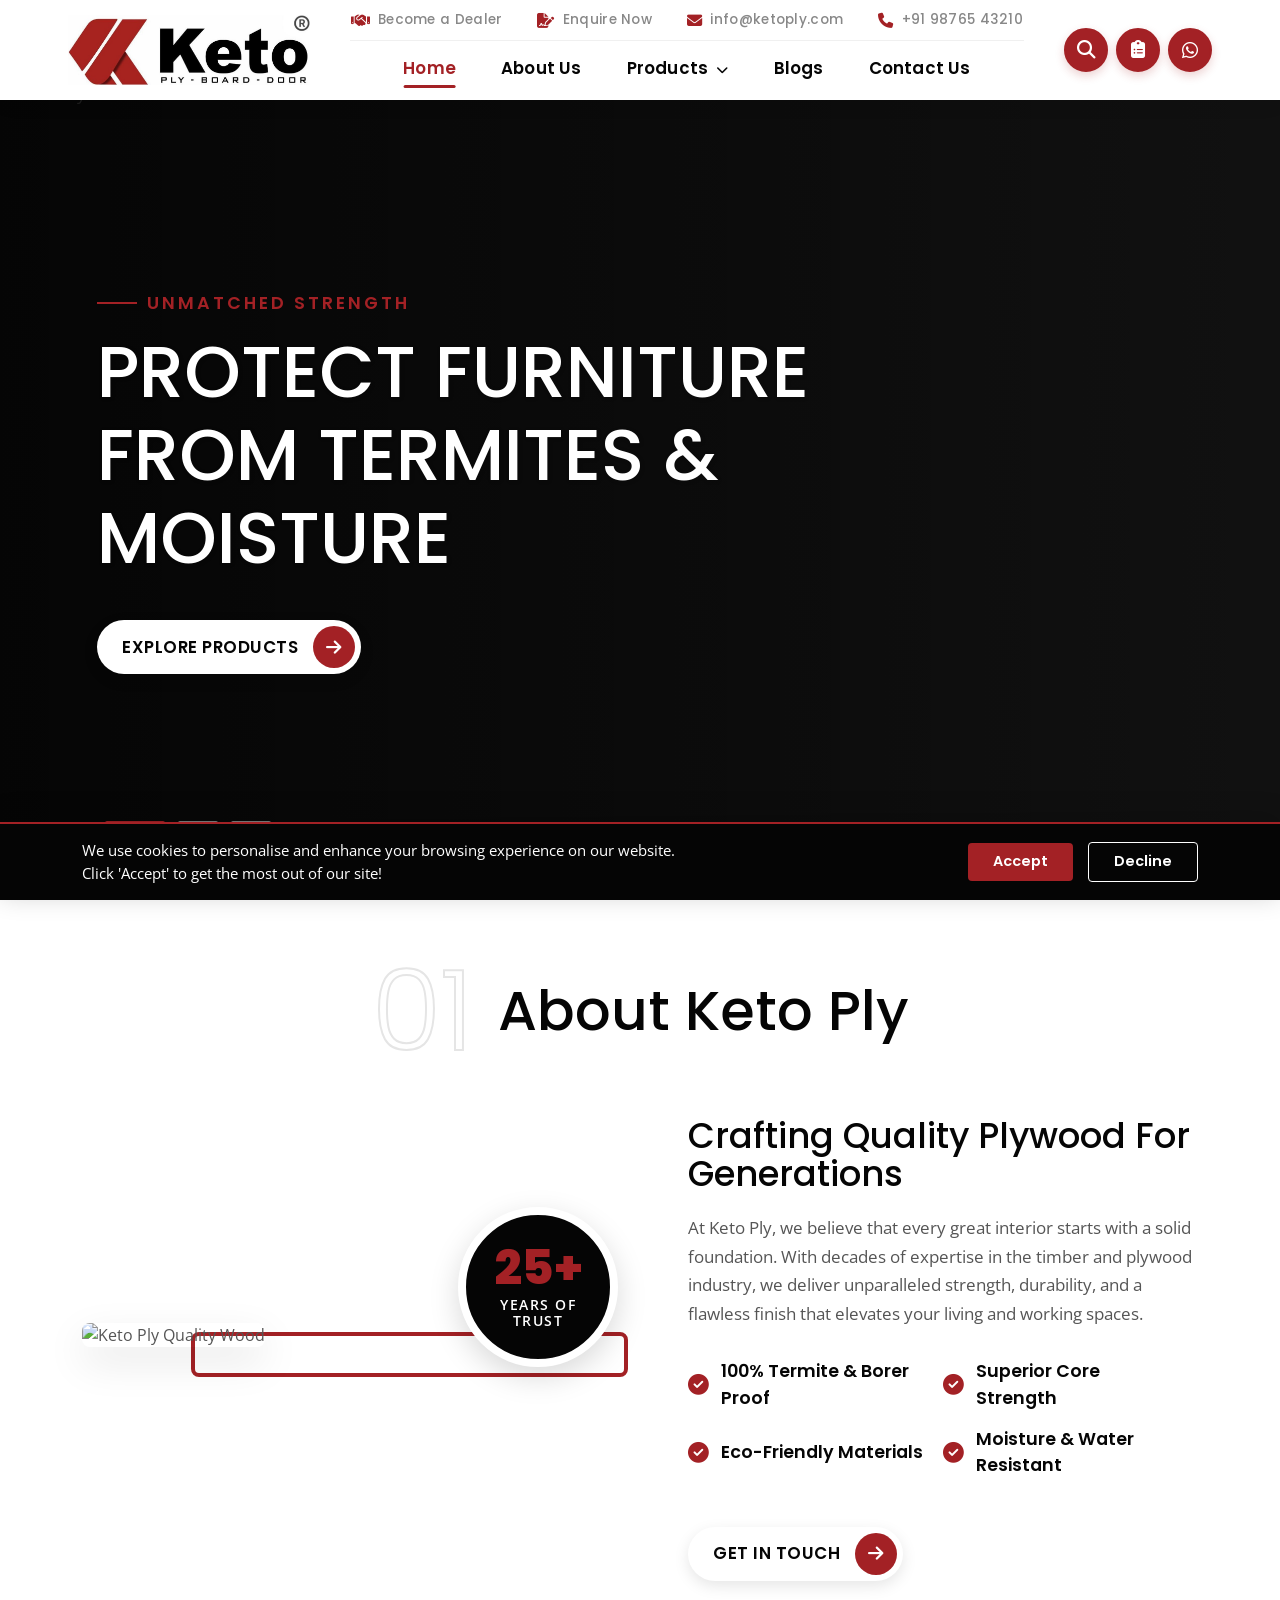
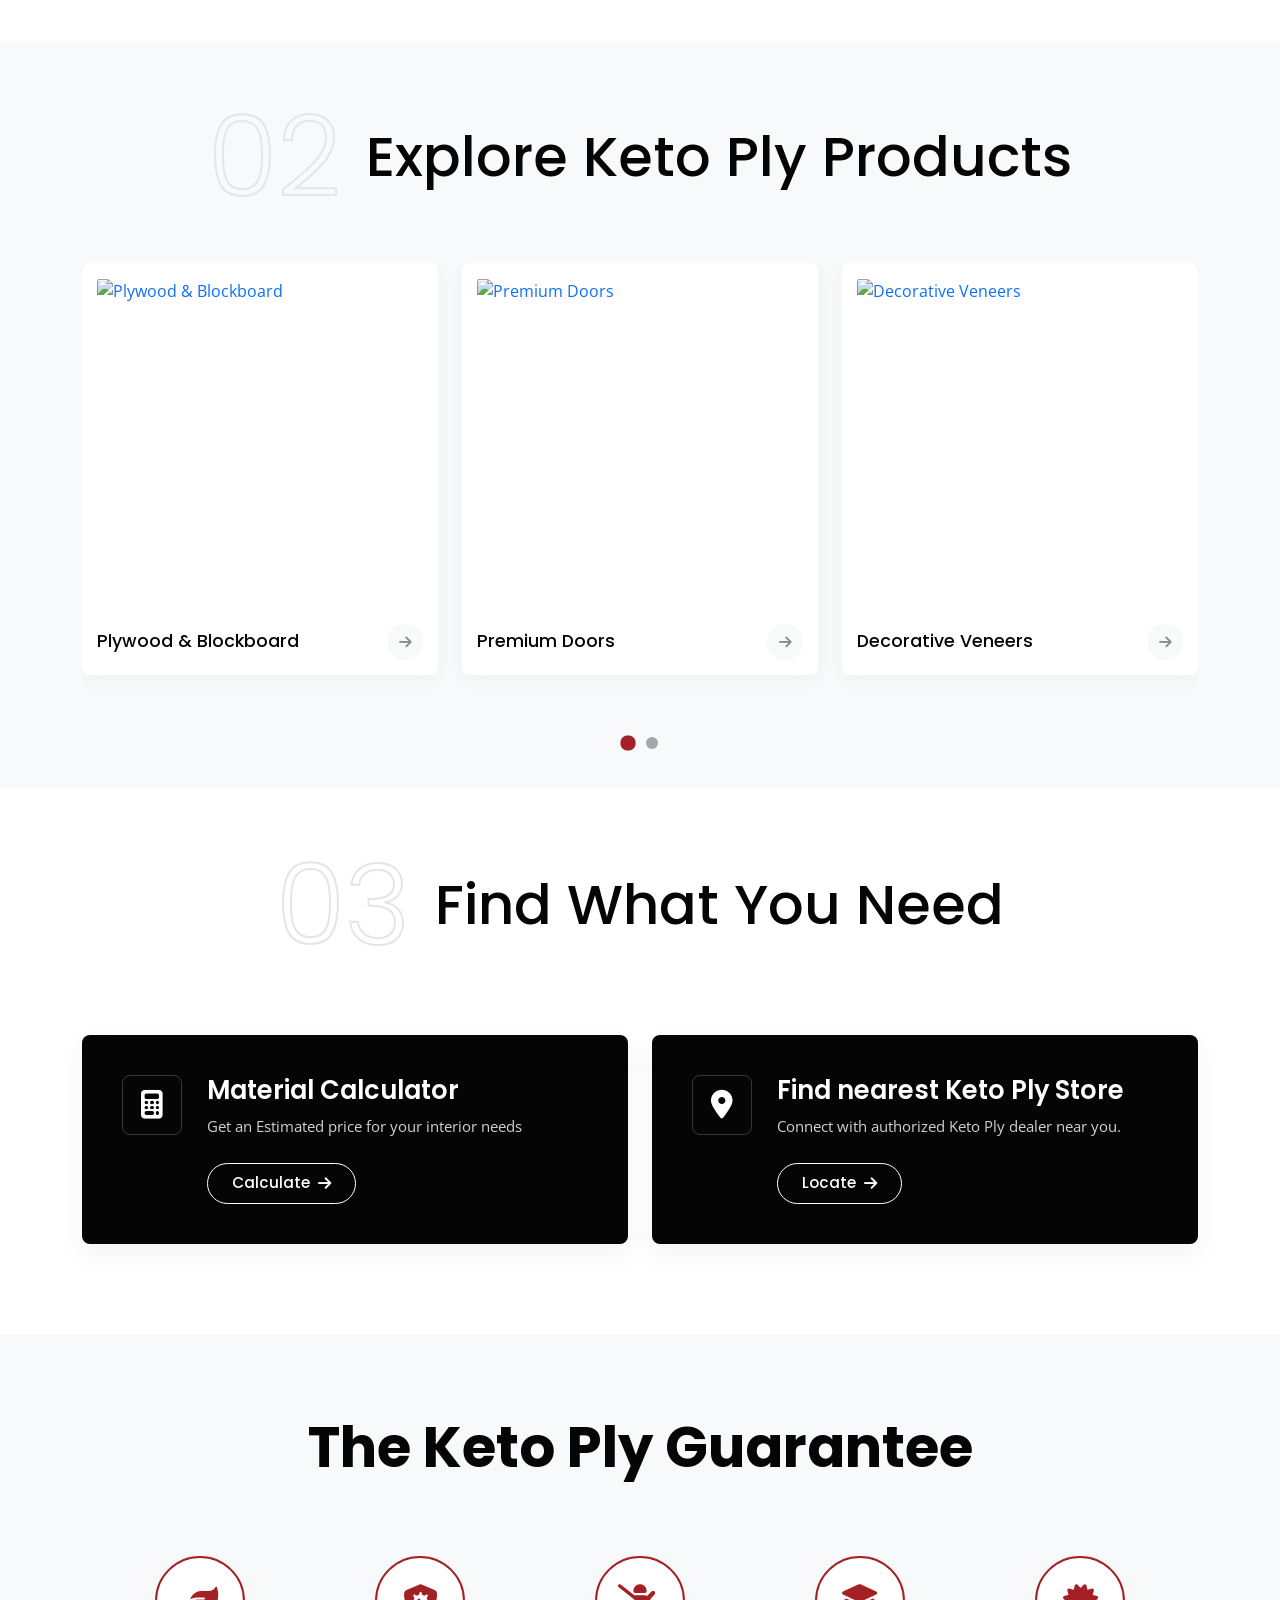
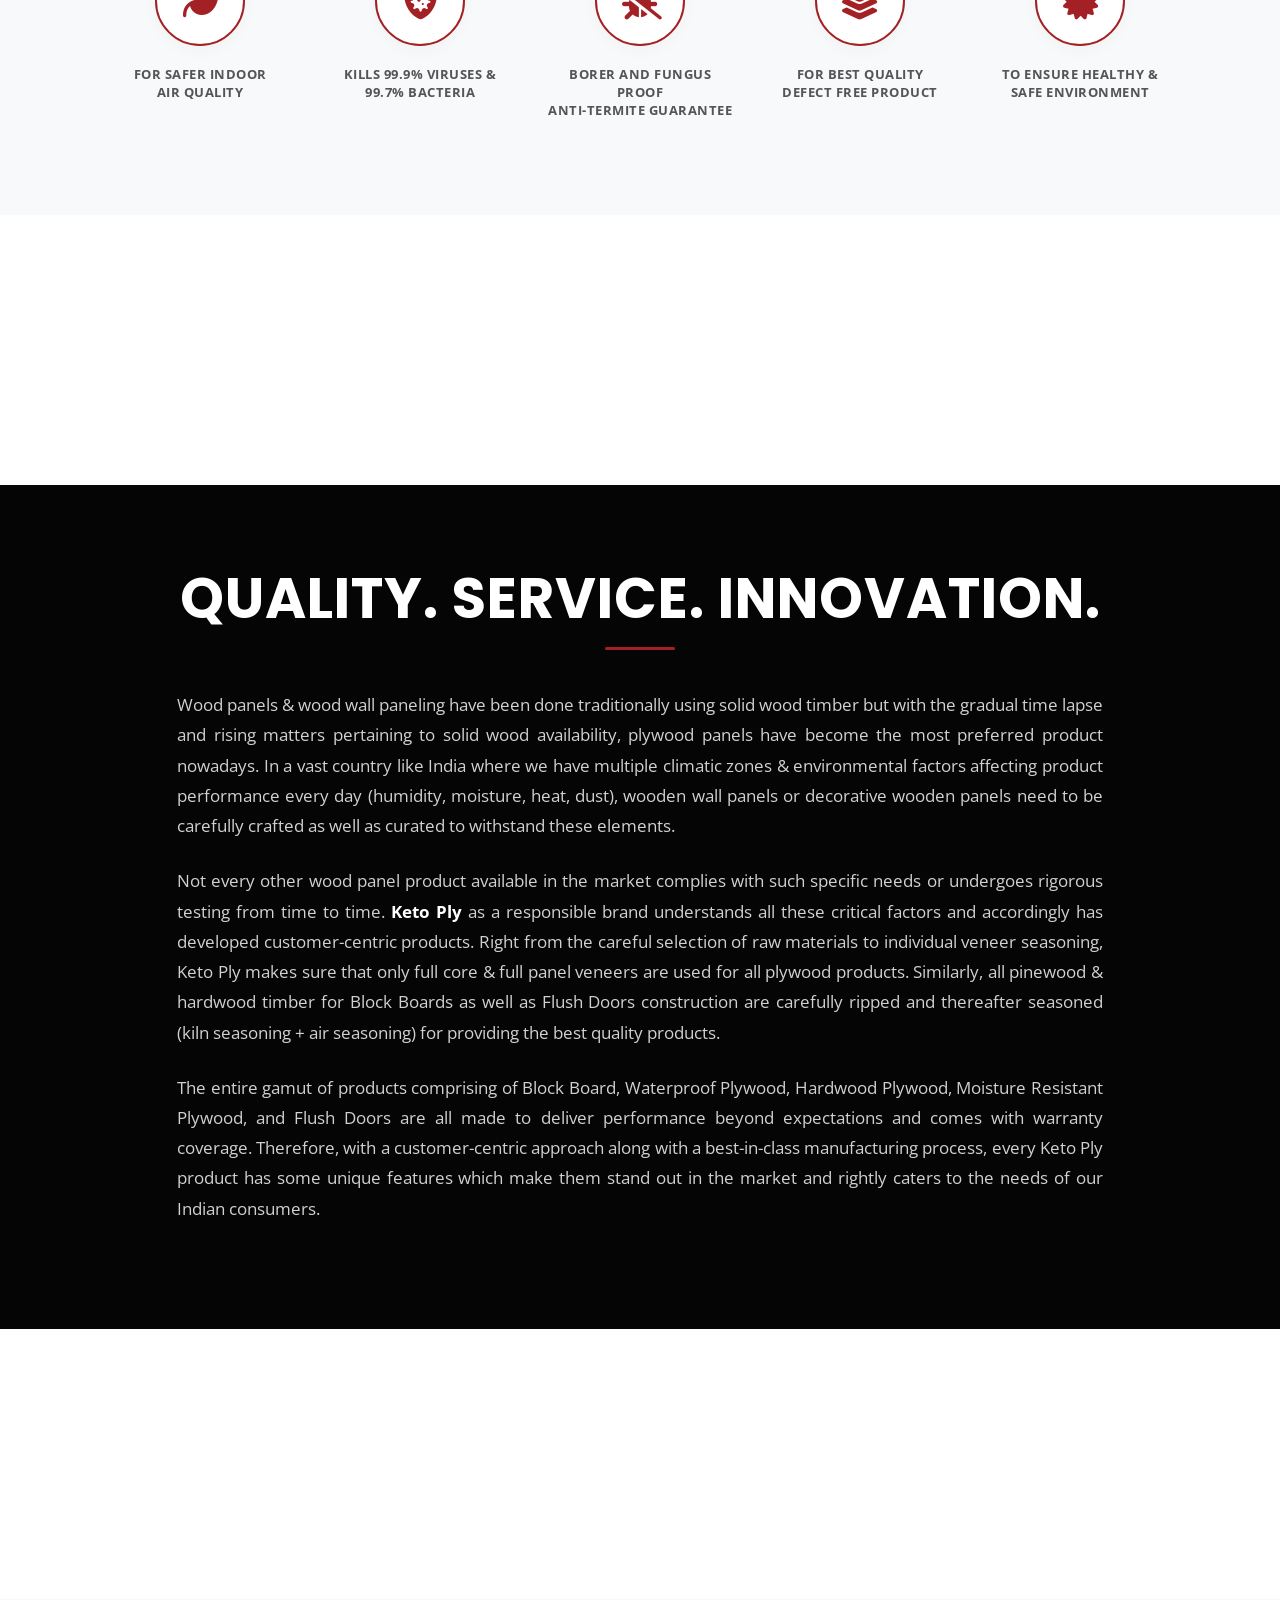
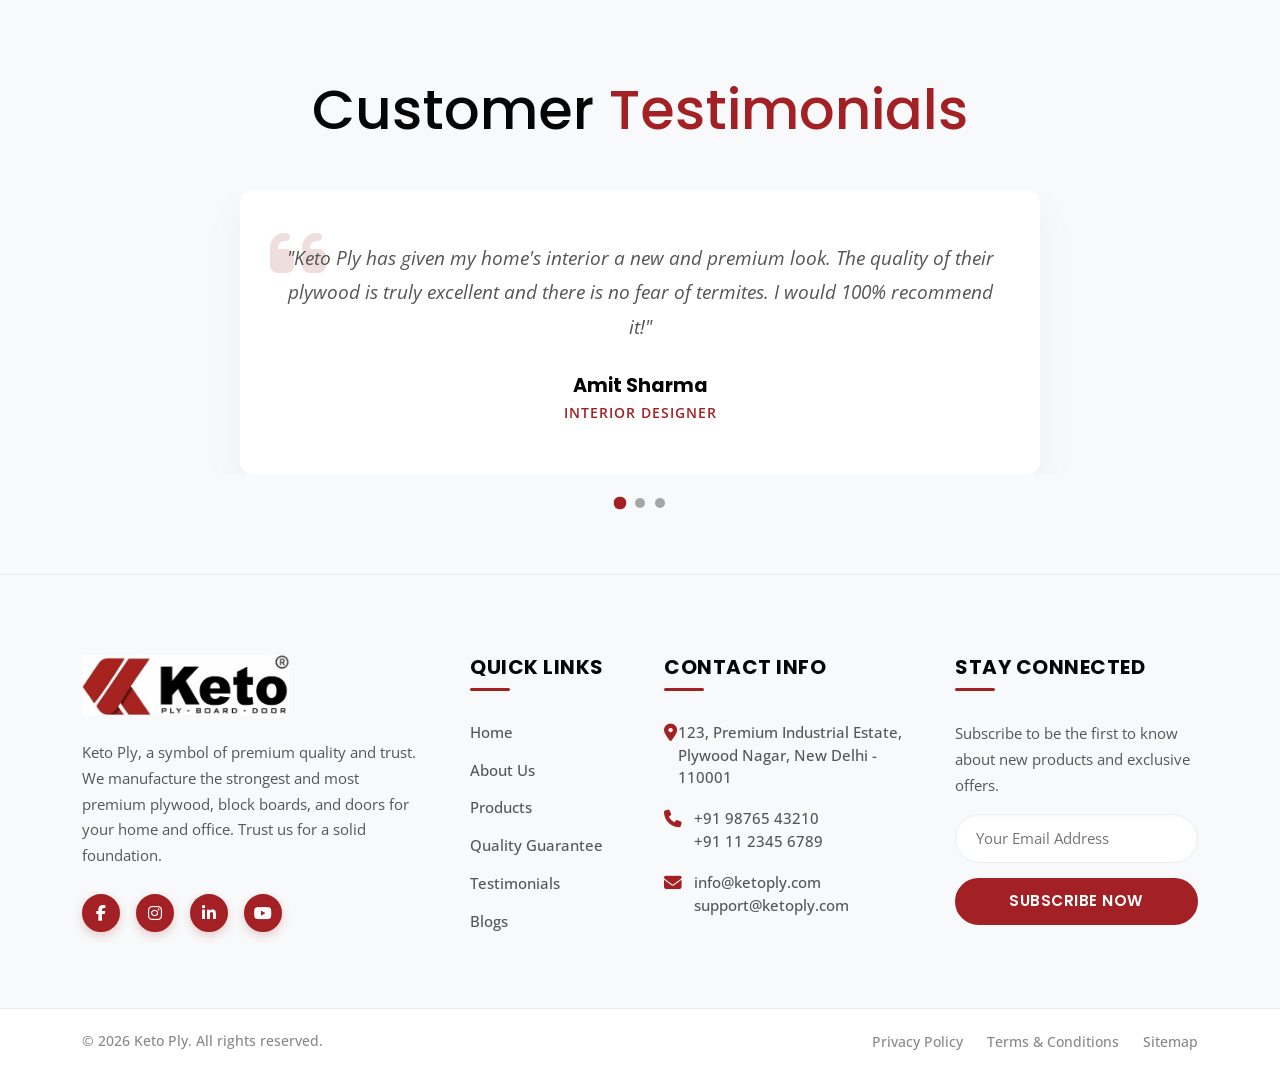
==== commit 657074ed: "new changes" ====
--- a/index.html
+++ b/index.html
@@ -1169,7 +1169,7 @@
         }
 
         /* =========================================
-           SECTION 9: TESTIMONIALS (GRAHAKON KI PRATIKRIYA)
+           SECTION 9: TESTIMONIALS
            ========================================= */
         .keto-testimonial-section {
             background-color: var(--keto-light-gray);
@@ -1518,7 +1518,7 @@
                 <!-- Left Logo -->
                 <div class="keto-logo-box">
                     <a href="#">
-                        <img src="logo.jpeg" alt="Keto Ply Logo" class="keto-brand-logo"
+                        <img src="assets/images/logo/logo.jpeg" alt="Keto Ply Logo" class="keto-brand-logo"
                             onerror="this.onerror=null; this.src='https://via.placeholder.com/200x70/ffffff/A32125?text=KETO+PLY';">
                     </a>
                 </div>
@@ -1647,8 +1647,8 @@
 
                 <!-- Slide 1 -->
                 <div class="carousel-item active keto-hero-carousel-item">
-                    <img src="https://images.unsplash.com/photo-1610555356070-d1fb336f13ee?q=80&w=1920&auto=format&fit=crop"
-                        alt="Premium Plywood Slider 1" class="keto-hero-bg-img">
+                    <img src="https://images8.alphacoders.com/117/thumb-1920-1174099.jpg" alt="Premium Plywood Slider 1"
+                        class="keto-hero-bg-img">
                     <div class="keto-hero-overlay"></div>
                     <div class="keto-hero-content-container">
                         <div class="container">
@@ -1722,7 +1722,7 @@
                 <!-- Left Image & Badge -->
                 <div class="col-lg-6 mb-5 mb-lg-0" data-aos="fade-right" data-aos-duration="1000">
                     <div class="keto-about-img-box">
-                        <img src="https://images.unsplash.com/photo-1582282577239-b9e78a6dbcd1?q=80&w=800&auto=format&fit=crop"
+                        <img src="https://t3.ftcdn.net/jpg/04/40/07/32/360_F_440073209_G5zCsw04ViEwTwapmeMjendrNaqGODTU.jpg"
                             alt="Keto Ply Quality Wood" class="keto-about-main-img">
                         <div class="keto-about-badge">
                             <span class="keto-about-badge-number">25+</span>
@@ -1866,7 +1866,7 @@
                             <div class="col-md-4">
                                 <a href="#" class="keto-interior-card">
                                     <div class="keto-interior-img-wrapper">
-                                        <img src="https://images.unsplash.com/photo-1610555356070-d1fb336f13ee?q=80&w=800&auto=format&fit=crop"
+                                        <img src="https://www.merinolaminates.com/wp-content/uploads/2025/04/Top-Laminate-Design-Featured.jpg"
                                             alt="Designer Laminates">
                                     </div>
                                     <div class="keto-interior-card-footer">
@@ -2043,6 +2043,19 @@
         </div>
     </section>
 
+
+
+    <!-- =========================================
+         SECTION 7: PARALLAX DIVIDER
+         ========================================= -->
+    <section class="keto-parallax-divider" aria-label="Parallax Background Section">
+        <!-- Sirf parallax background ke liye khali section -->
+    </section>
+
+
+
+
+
     <!-- =========================================
          SECTION 9: TESTIMONIALS
          ========================================= -->
@@ -2051,8 +2064,7 @@
 
             <!-- BIG & CENTERED HEADER -->
             <div class="keto-section-header-centered" data-aos="fade-up" data-aos-duration="800">
-                <span class="keto-number-outline">04</span>
-                <h2 class="keto-section-title-clean">Customer Testimonials</h2>
+                <h2 class="keto-section-title-clean">Customer <span style="color: #A32125;">Testimonials</span></h2>
             </div>
 
             <!-- Testimonial Slider -->
@@ -2120,7 +2132,7 @@
 
                 <!-- Column 1: Brand & About -->
                 <div class="col-lg-4 col-md-6" data-aos="fade-up" data-aos-duration="800">
-                    <img src="logo.jpeg" alt="Keto Ply Logo" class="keto-footer-logo"
+                    <img src="assets/images/logo/logo.jpeg" alt="Keto Ply Logo" class="keto-footer-logo"
                         onerror="this.onerror=null; this.src='https://via.placeholder.com/200x60/A32125/ffffff?text=KETO+PLY';">
                     <p class="keto-footer-desc">
                         Keto Ply, a symbol of premium quality and trust. We manufacture the strongest and most premium
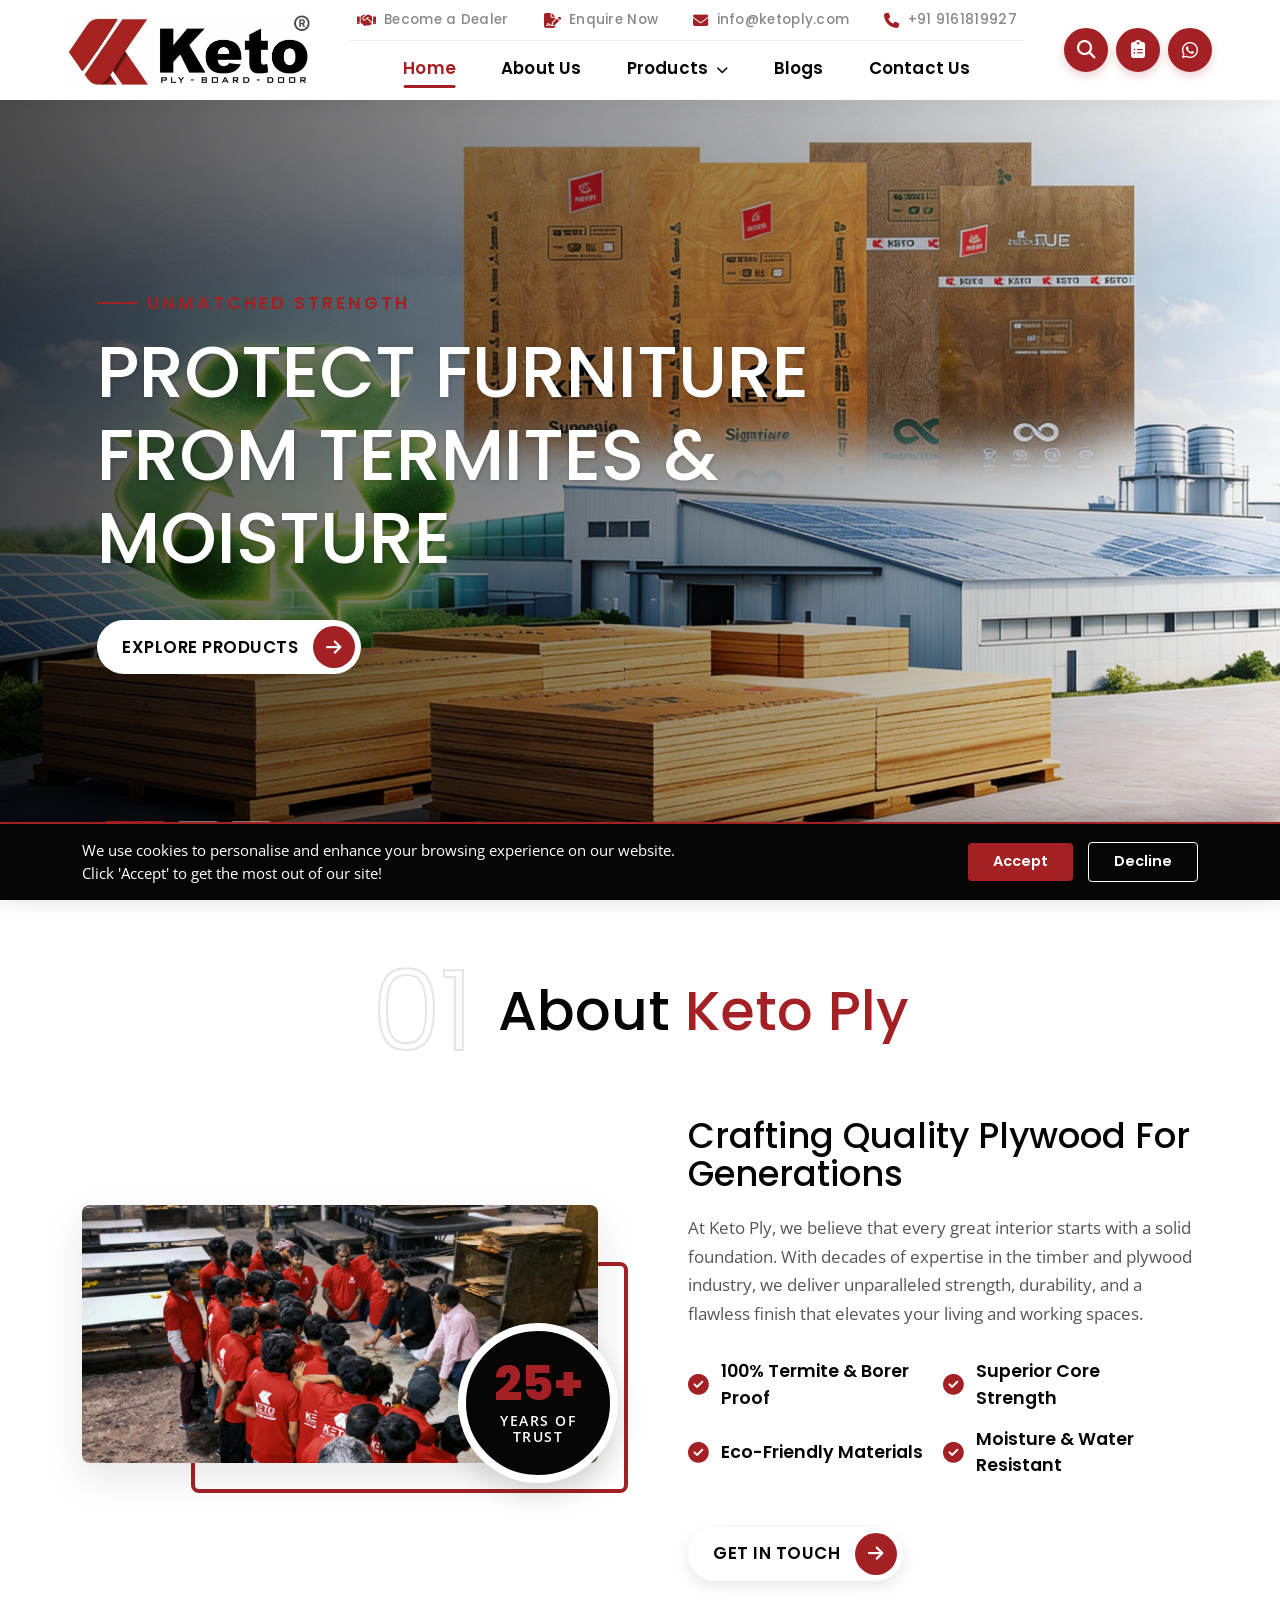
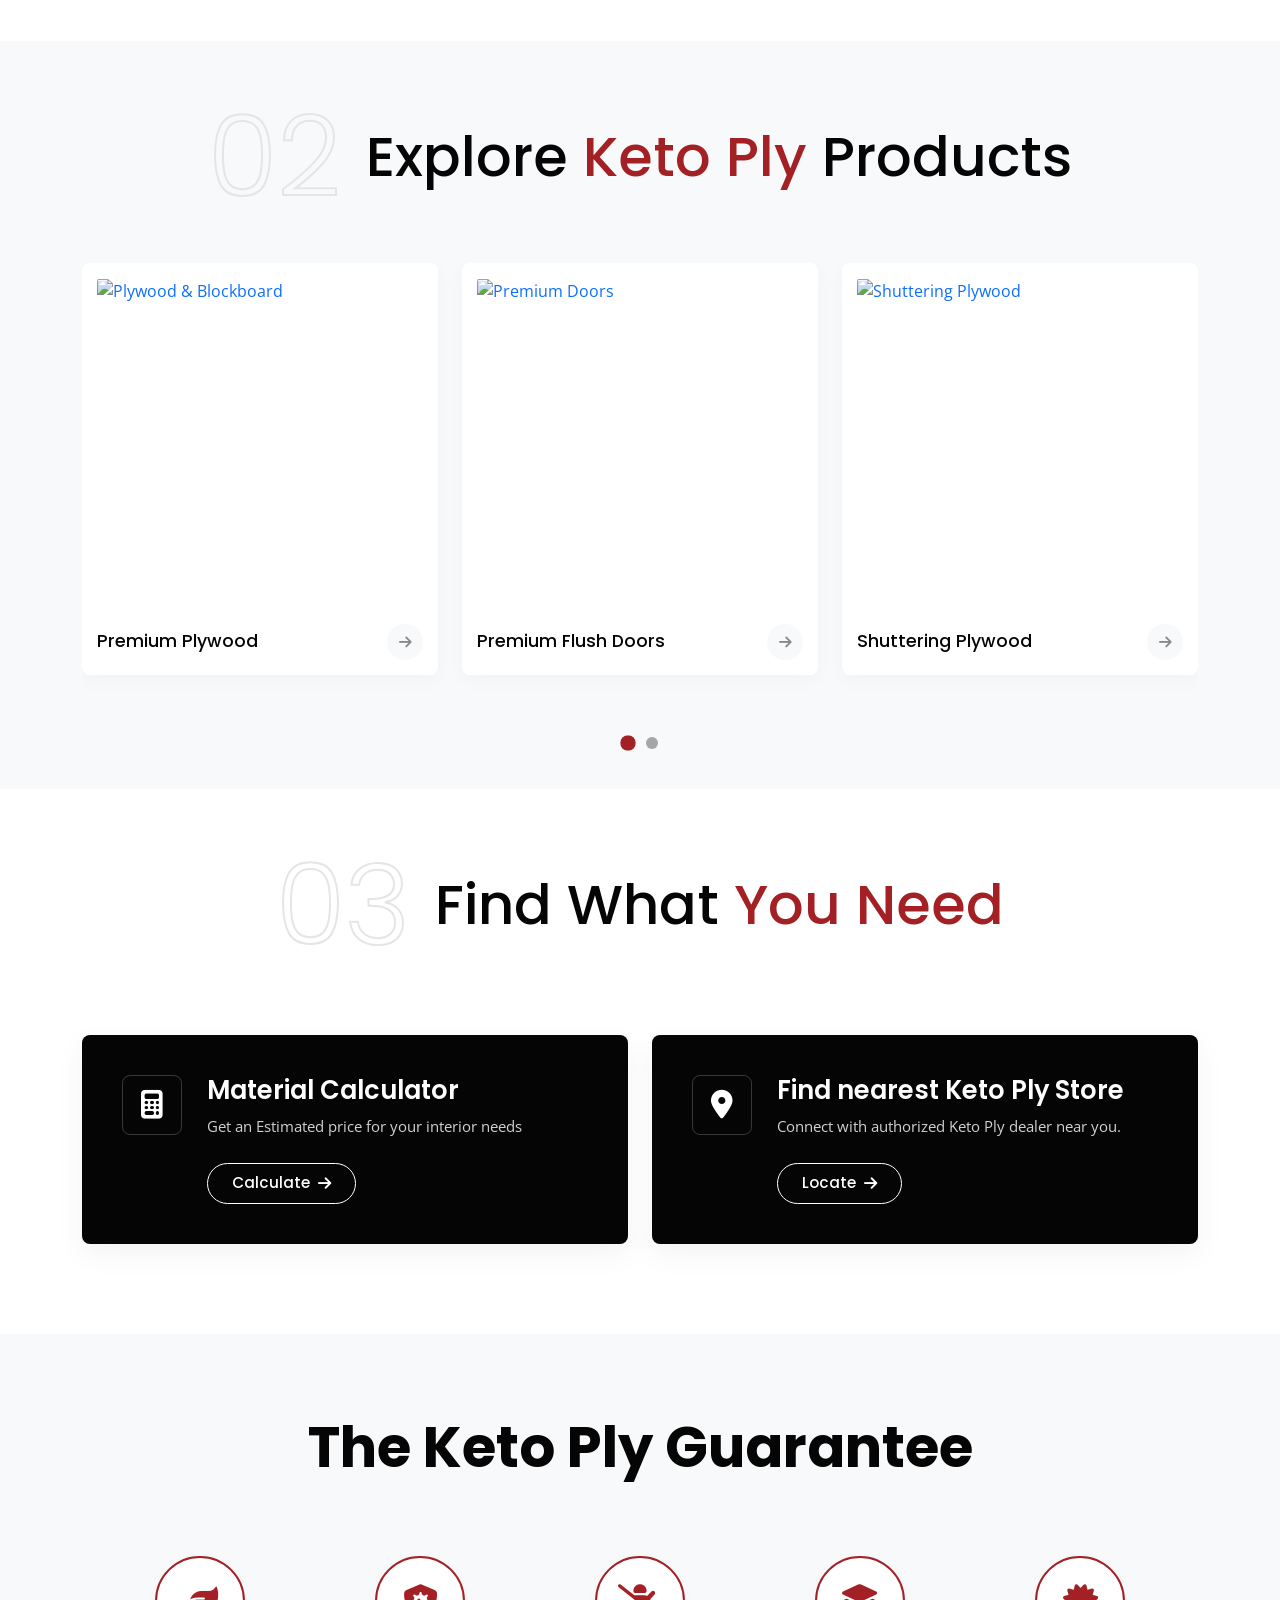
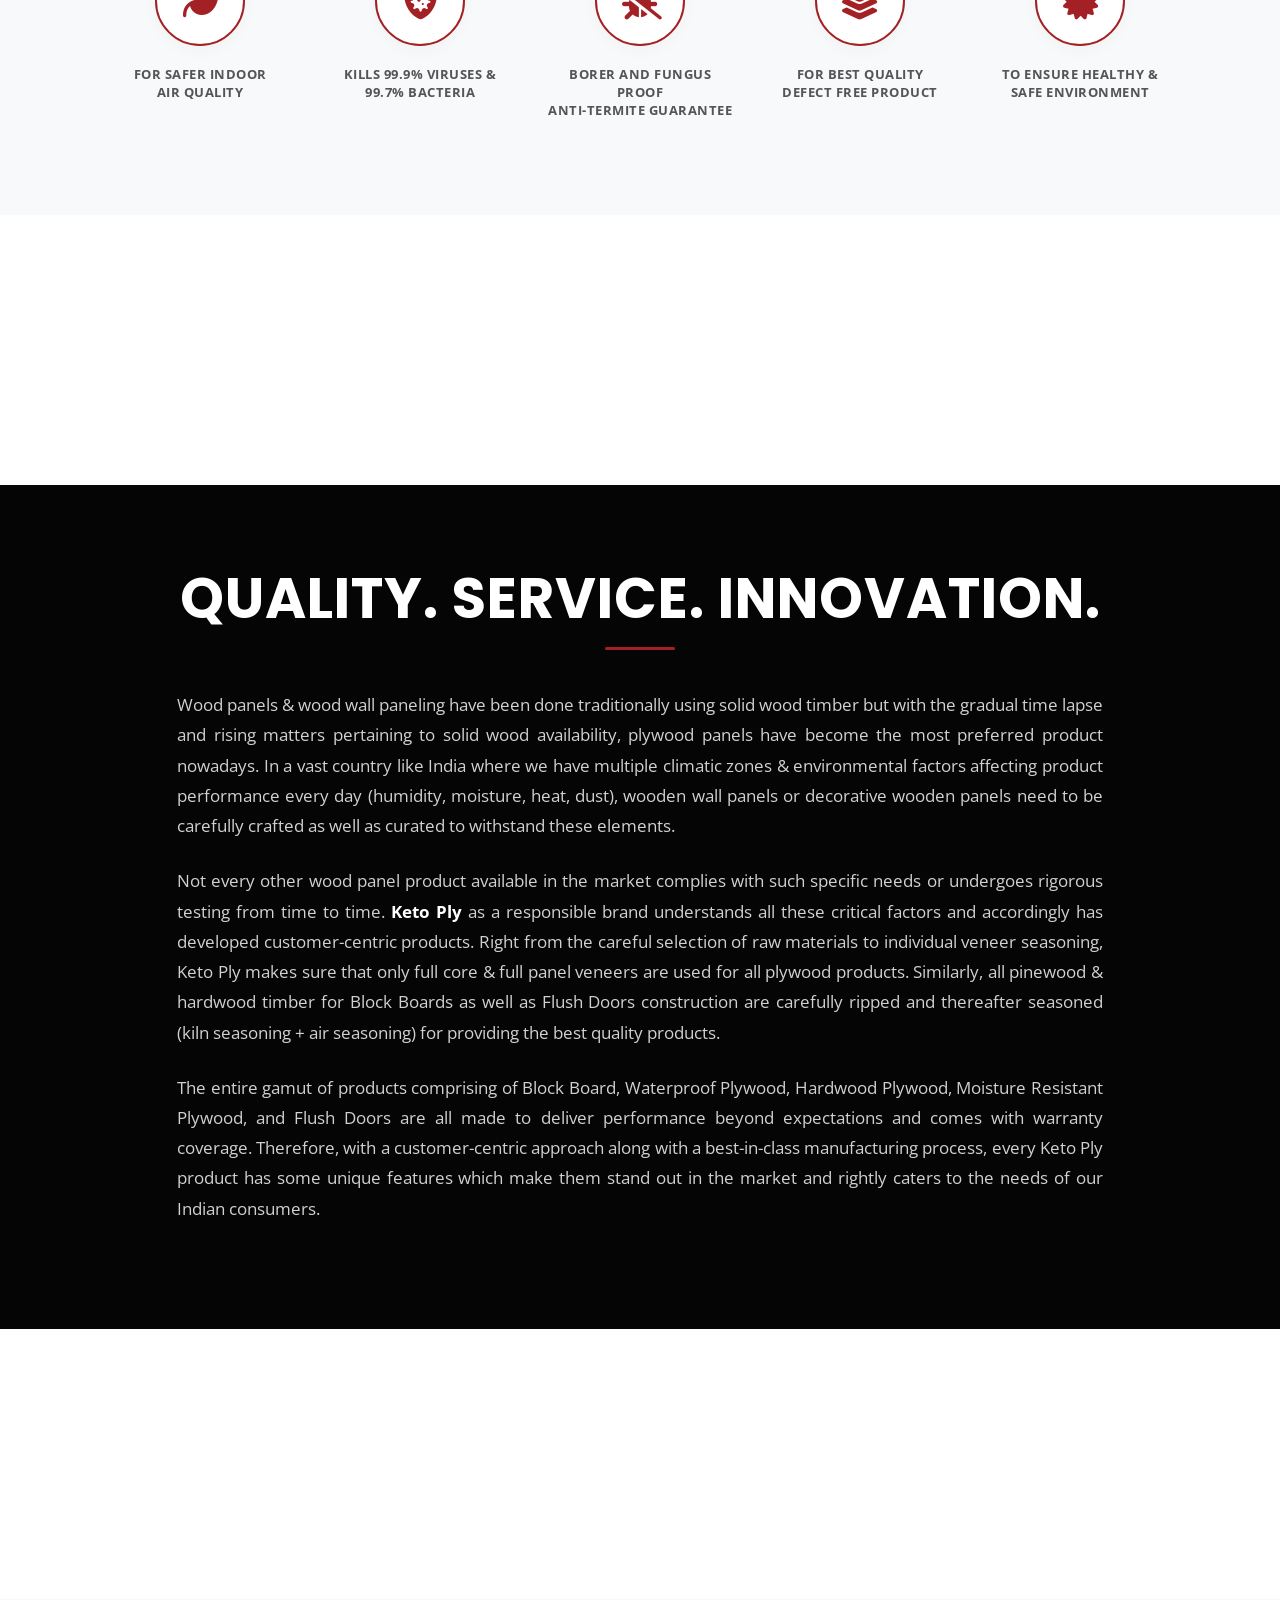
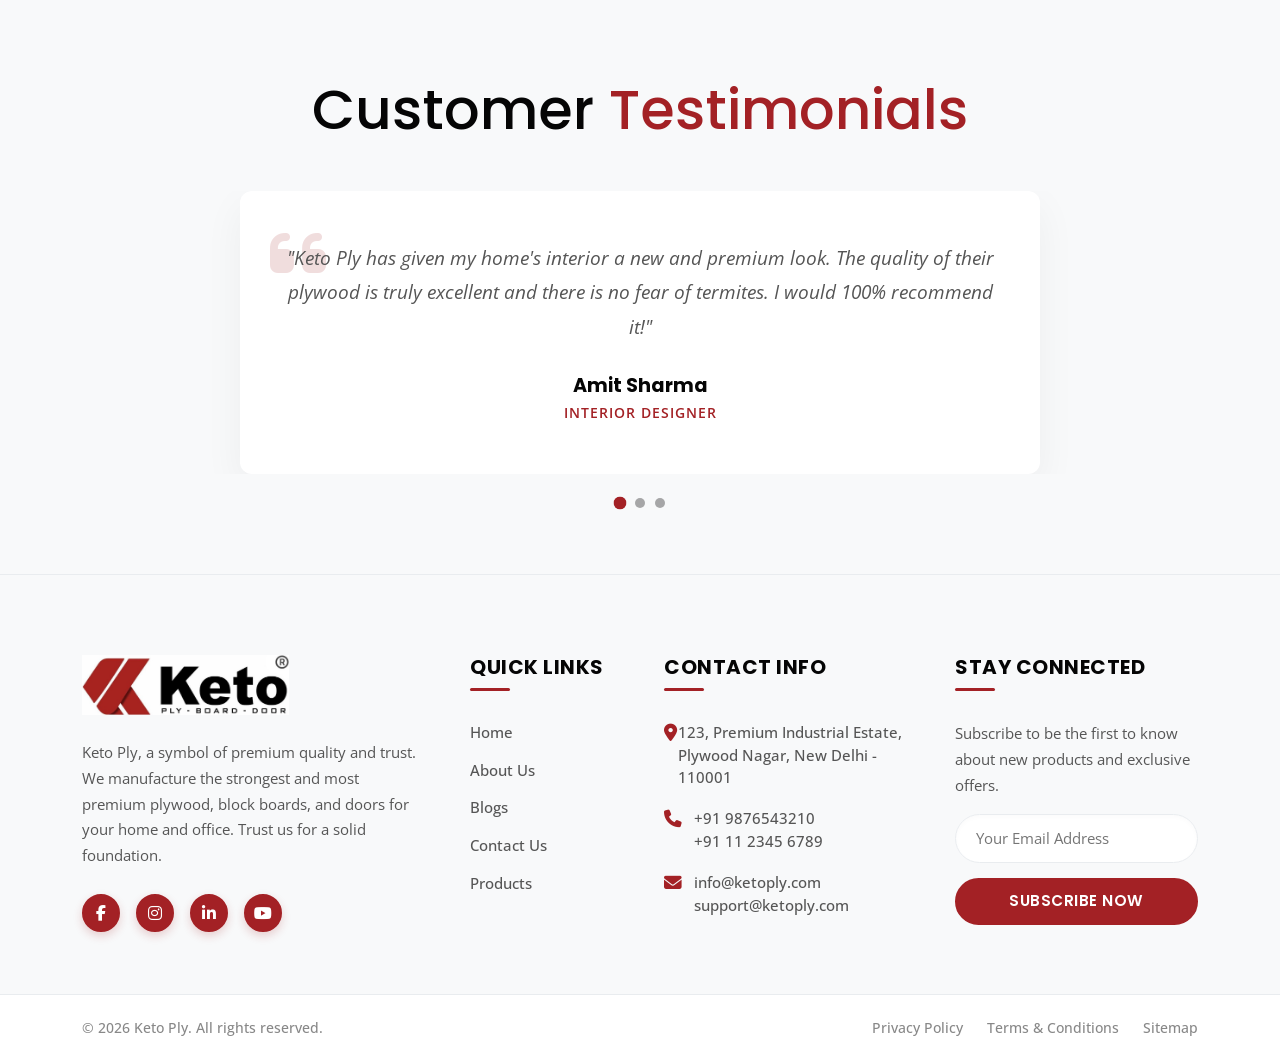
==== commit 53342d8c: "new changes" ====
--- a/index.html
+++ b/index.html
@@ -23,1486 +23,8 @@
     <!-- AOS Animation CSS -->
     <link href="https://unpkg.com/aos@2.3.1/dist/aos.css" rel="stylesheet">
 
-    <!-- Global CSS Setup -->
-    <style>
-        /* --- Root Variables (Theme Colors from Logo) --- */
-        :root {
-            --keto-primary-red: #A32125;
-            /* Dark Red from Keto 'K' Logo */
-            --keto-dark-black: #050505;
-            /* Black from Keto text */
-            --keto-pure-white: #ffffff;
-            --keto-light-gray: #f8f9fa;
-            --keto-border-gray: #e9ecef;
-            --keto-text-gray: #555555;
-            --keto-text-muted: #888888;
-
-            --keto-font-heading: 'Poppins', sans-serif;
-            --keto-font-body: 'Open Sans', sans-serif;
-
-            --keto-transition-fast: all 0.3s ease-in-out;
-            --keto-transition-smooth: all 0.4s cubic-bezier(0.25, 0.8, 0.25, 1);
-        }
-
-        /* --- CSS Reset & Base Styles --- */
-        * {
-            margin: 0;
-            padding: 0;
-            box-sizing: border-box;
-        }
-
-        html {
-            scroll-behavior: smooth;
-        }
-
-        body {
-            font-family: var(--keto-font-body);
-            color: var(--keto-text-gray);
-            background-color: var(--keto-pure-white);
-            overflow-x: hidden;
-        }
-
-        h1,
-        h2,
-        h3,
-        h4,
-        h5,
-        h6 {
-            font-family: var(--keto-font-heading);
-            color: var(--keto-dark-black);
-            font-weight: 500;
-            /* Kam kiya gaya weight global headings ke liye */
-        }
-
-        a {
-            text-decoration: none;
-        }
-
-        /* =========================================
-           SECTION 1: PREMIUM TWO-TIER NAVBAR 
-           ========================================= */
-
-        .keto-header-wrapper {
-            background-color: var(--keto-pure-white);
-            box-shadow: 0 4px 20px rgba(0, 0, 0, 0.05);
-            position: sticky;
-            top: 0;
-            z-index: 1050;
-            width: 100%;
-            transition: var(--keto-transition-smooth);
-        }
-
-        .keto-header-container {
-            display: flex;
-            align-items: center;
-            justify-content: space-between;
-            padding: 0 20px;
-        }
-
-        .keto-logo-box {
-            flex-shrink: 0;
-            padding: 12px 0;
-            transition: var(--keto-transition-fast);
-        }
-
-        .keto-logo-box:hover {
-            transform: scale(1.02);
-        }
-
-        .keto-brand-logo {
-            max-height: 70px;
-            width: auto;
-            object-fit: contain;
-        }
-
-        .keto-nav-center-box {
-            flex-grow: 1;
-            display: flex;
-            flex-direction: column;
-            padding: 0 40px;
-        }
-
-        .keto-nav-top-row {
-            display: flex;
-            justify-content: center;
-            gap: 35px;
-            padding: 10px 0;
-            border-bottom: 1px solid rgba(0, 0, 0, 0.06);
-        }
-
-        .keto-top-link-item {
-            font-family: var(--keto-font-heading);
-            font-size: 0.85rem;
-            font-weight: 500;
-            color: var(--keto-text-muted);
-            transition: var(--keto-transition-fast);
-            display: flex;
-            align-items: center;
-            gap: 8px;
-            letter-spacing: 0.3px;
-        }
-
-        .keto-top-link-item i {
-            color: var(--keto-primary-red);
-            font-size: 0.95rem;
-        }
-
-        .keto-top-link-item:hover {
-            color: var(--keto-primary-red);
-        }
-
-        .keto-nav-bottom-row {
-            display: flex;
-            justify-content: center;
-            gap: 45px;
-            padding: 15px 0 12px 0;
-        }
-
-        .keto-bottom-link-item {
-            font-family: var(--keto-font-heading);
-            font-size: 1.05rem;
-            font-weight: 600;
-            color: var(--keto-dark-black);
-            position: relative;
-            transition: var(--keto-transition-fast);
-            padding-bottom: 6px;
-            text-transform: capitalize;
-            letter-spacing: 0.2px;
-        }
-
-        .keto-bottom-link-item::after {
-            content: '';
-            position: absolute;
-            width: 0%;
-            height: 3px;
-            bottom: 0;
-            left: 50%;
-            transform: translateX(-50%);
-            background-color: var(--keto-primary-red);
-            transition: var(--keto-transition-smooth);
-            border-radius: 3px;
-        }
-
-        .keto-bottom-link-item:hover,
-        .keto-bottom-link-item.active-link {
-            color: var(--keto-primary-red);
-        }
-
-        .keto-bottom-link-item:hover::after,
-        .keto-bottom-link-item.active-link::after {
-            width: 100%;
-        }
-
-        .keto-dropdown-wrap:hover .dropdown-menu {
-            display: block;
-            margin-top: 0;
-            border-radius: 0 0 10px 10px;
-            border: none;
-            box-shadow: 0 15px 35px rgba(0, 0, 0, 0.08);
-            border-top: 3px solid var(--keto-primary-red);
-            animation: fadeInDown 0.3s ease;
-        }
-
-        @keyframes fadeInDown {
-            from {
-                opacity: 0;
-                transform: translateY(-10px);
-            }
-
-            to {
-                opacity: 1;
-                transform: translateY(0);
-            }
-        }
-
-        .keto-dropdown-wrap .dropdown-menu {
-            transition: var(--keto-transition-fast);
-            padding: 10px 0;
-            min-width: 220px;
-        }
-
-        .keto-dropdown-wrap .dropdown-item {
-            font-family: var(--keto-font-heading);
-            font-weight: 500;
-            font-size: 0.95rem;
-            padding: 12px 25px;
-            color: var(--keto-text-gray);
-            transition: var(--keto-transition-fast);
-            border-bottom: 1px solid var(--keto-light-gray);
-        }
-
-        .keto-dropdown-wrap .dropdown-item:last-child {
-            border-bottom: none;
-        }
-
-        .keto-dropdown-wrap .dropdown-item:hover {
-            background-color: var(--keto-light-gray);
-            color: var(--keto-primary-red);
-            padding-left: 32px;
-        }
-
-        .keto-nav-actions-box {
-            display: flex;
-            align-items: center;
-            gap: 15px;
-            flex-shrink: 0;
-        }
-
-        .keto-round-icon-btn {
-            width: 44px;
-            height: 44px;
-            border-radius: 50%;
-            background-color: var(--keto-primary-red);
-            color: var(--keto-pure-white);
-            display: flex;
-            align-items: center;
-            justify-content: center;
-            font-size: 1.15rem;
-            transition: var(--keto-transition-smooth);
-            text-decoration: none;
-            border: 2px solid var(--keto-primary-red);
-            box-shadow: 0 4px 10px rgba(163, 33, 37, 0.2);
-        }
-
-        .keto-round-icon-btn:hover {
-            background-color: var(--keto-pure-white);
-            color: var(--keto-primary-red);
-            transform: translateY(-4px);
-            box-shadow: 0 8px 20px rgba(163, 33, 37, 0.3);
-        }
-
-        .keto-mobile-toggle-btn {
-            background: none;
-            border: none;
-            color: var(--keto-dark-black);
-            font-size: 1.8rem;
-            padding: 5px;
-            cursor: pointer;
-            transition: var(--keto-transition-fast);
-        }
-
-        .keto-mobile-toggle-btn:hover {
-            color: var(--keto-primary-red);
-        }
-
-        .keto-mobile-offcanvas {
-            background-color: var(--keto-pure-white);
-            border-right: none;
-            box-shadow: 5px 0 25px rgba(0, 0, 0, 0.1);
-        }
-
-        .keto-mobile-offcanvas .offcanvas-header {
-            border-bottom: 1px solid var(--keto-border-gray);
-            padding: 15px 20px;
-        }
-
-        .keto-mobile-offcanvas .offcanvas-body {
-            padding: 20px;
-        }
-
-        .keto-mobile-menu-link {
-            display: block;
-            font-family: var(--keto-font-heading);
-            font-size: 1.15rem;
-            font-weight: 600;
-            color: var(--keto-dark-black);
-            padding: 14px 0;
-            border-bottom: 1px solid var(--keto-border-gray);
-            transition: var(--keto-transition-fast);
-        }
-
-        .keto-mobile-menu-link:hover {
-            color: var(--keto-primary-red);
-            padding-left: 12px;
-        }
-
-        @media (max-width: 1199px) {
-            .keto-nav-center-box {
-                padding: 0 20px;
-            }
-
-            .keto-nav-bottom-row {
-                gap: 30px;
-            }
-
-            .keto-nav-top-row {
-                gap: 20px;
-            }
-        }
-
-        @media (max-width: 991px) {
-            .keto-header-container {
-                padding: 12px 20px;
-            }
-
-            .keto-brand-logo {
-                max-height: 55px;
-            }
-
-            .keto-nav-actions-box {
-                gap: 10px;
-            }
-
-            .keto-round-icon-btn {
-                width: 38px;
-                height: 38px;
-                font-size: 1rem;
-            }
-        }
-
-        /* =========================================
-           SECTION 2: PREMIUM HERO SLIDER
-           ========================================= */
-
-        .keto-hero-wrapper {
-            position: relative;
-            width: 100%;
-            background-color: var(--keto-dark-black);
-        }
-
-        .keto-hero-carousel-item {
-            position: relative;
-            height: 85vh;
-            min-height: 500px;
-            background-color: #111;
-            overflow: hidden;
-        }
-
-        .keto-hero-bg-img {
-            position: absolute;
-            top: 0;
-            left: 0;
-            width: 100%;
-            height: 100%;
-            object-fit: cover;
-            object-position: center;
-            z-index: 0;
-            transform: scale(1);
-            transition: transform 6s ease-in-out;
-        }
-
-        .carousel-item.active .keto-hero-bg-img {
-            transform: scale(1.05);
-        }
-
-        .keto-hero-overlay {
-            position: absolute;
-            top: 0;
-            left: 0;
-            width: 100%;
-            height: 100%;
-            background: linear-gradient(90deg, rgba(0, 0, 0, 0.7) 0%, rgba(0, 0, 0, 0.3) 60%, rgba(0, 0, 0, 0) 100%);
-            z-index: 1;
-        }
-
-        .keto-hero-content-container {
-            position: absolute;
-            top: 0;
-            left: 0;
-            width: 100%;
-            height: 100%;
-            z-index: 2;
-            display: flex;
-            align-items: center;
-        }
-
-        .keto-hero-content-box {
-            max-width: 850px;
-            padding: 0 15px;
-            position: relative;
-        }
-
-        .keto-hero-subheading {
-            font-family: var(--keto-font-heading);
-            color: var(--keto-primary-red);
-            font-size: 1.1rem;
-            font-weight: 600;
-            text-transform: uppercase;
-            letter-spacing: 3px;
-            margin-bottom: 15px;
-            display: flex;
-            align-items: center;
-            gap: 10px;
-        }
-
-        .keto-hero-subheading::before {
-            content: '';
-            width: 40px;
-            height: 2px;
-            background-color: var(--keto-primary-red);
-            display: inline-block;
-        }
-
-        .keto-hero-heading {
-            font-size: 4.5rem;
-            font-weight: 500;
-            color: var(--keto-pure-white);
-            line-height: 1.15;
-            margin-bottom: 25px;
-            text-transform: uppercase;
-            text-shadow: 1px 1px 4px rgba(0, 0, 0, 0.2);
-        }
-
-        .keto-btn-pill-custom {
-            display: inline-flex;
-            align-items: center;
-            background-color: var(--keto-pure-white);
-            color: var(--keto-dark-black);
-            font-family: var(--keto-font-heading);
-            font-weight: 600;
-            font-size: 1.05rem;
-            padding: 6px 6px 6px 25px;
-            border-radius: 50px;
-            transition: var(--keto-transition-smooth);
-            text-transform: uppercase;
-            letter-spacing: 0.5px;
-            text-decoration: none;
-            box-shadow: 0 5px 15px rgba(0, 0, 0, 0.1);
-        }
-
-        .keto-btn-pill-icon {
-            display: flex;
-            align-items: center;
-            justify-content: center;
-            background-color: var(--keto-primary-red);
-            color: var(--keto-pure-white);
-            width: 42px;
-            height: 42px;
-            border-radius: 50%;
-            margin-left: 15px;
-            transition: var(--keto-transition-fast);
-            font-size: 1.1rem;
-        }
-
-        .keto-btn-pill-custom:hover {
-            background-color: var(--keto-primary-red);
-            color: var(--keto-pure-white);
-            transform: translateX(5px);
-        }
-
-        .keto-btn-pill-custom:hover .keto-btn-pill-icon {
-            background-color: var(--keto-pure-white);
-            color: var(--keto-primary-red);
-        }
-
-        .keto-carousel-indicators {
-            justify-content: flex-start;
-            margin-left: 8%;
-            margin-bottom: 40px;
-            z-index: 3;
-        }
-
-        .keto-carousel-indicators button {
-            width: 40px !important;
-            height: 4px !important;
-            border-radius: 2px;
-            margin-right: 10px !important;
-            background-color: var(--keto-pure-white) !important;
-            opacity: 0.4;
-            border: none !important;
-            transition: var(--keto-transition-smooth) !important;
-        }
-
-        .keto-carousel-indicators button.active {
-            opacity: 1;
-            width: 60px !important;
-            background-color: var(--keto-primary-red) !important;
-        }
-
-        @media (max-width: 991px) {
-            .keto-hero-heading {
-                font-size: 3.5rem;
-            }
-
-            .keto-hero-carousel-item {
-                height: 70vh;
-                min-height: 500px;
-            }
-
-            .keto-hero-overlay {
-                background: linear-gradient(90deg, rgba(0, 0, 0, 0.75) 0%, rgba(0, 0, 0, 0.5) 60%, rgba(0, 0, 0, 0.1) 100%);
-            }
-
-            .keto-carousel-indicators {
-                margin-left: 5%;
-            }
-        }
-
-        @media (max-width: 768px) {
-            .keto-hero-heading {
-                font-size: 2.2rem;
-                margin-bottom: 20px;
-                font-weight: 600;
-            }
-
-            .keto-hero-overlay {
-                background: rgba(0, 0, 0, 0.55);
-            }
-
-            .keto-hero-content-container {
-                justify-content: center;
-                text-align: center;
-            }
-
-            .keto-hero-subheading {
-                justify-content: center;
-            }
-
-            .keto-hero-subheading::before,
-            .keto-hero-subheading::after {
-                content: '';
-                width: 30px;
-                height: 2px;
-                background-color: var(--keto-primary-red);
-                display: inline-block;
-            }
-
-            .keto-carousel-indicators {
-                justify-content: center;
-                margin-left: 0;
-            }
-        }
-
-        /* =========================================
-           GLOBAL SECTION HEADER (CENTERED & BIGGER)
-           ========================================= */
-        .keto-section-header-centered {
-            display: flex;
-            align-items: center;
-            justify-content: center;
-            margin-bottom: 50px;
-            text-align: center;
-            flex-wrap: wrap;
-        }
-
-        .keto-number-outline {
-            font-family: var(--keto-font-heading);
-            font-size: 7rem;
-            font-weight: 300;
-            color: transparent;
-            -webkit-text-stroke: 2px #e5e5e5;
-            line-height: 1;
-            margin-right: 25px;
-        }
-
-        .keto-section-title-clean {
-            font-size: 3.5rem;
-            font-weight: 500;
-            color: var(--keto-dark-black);
-            margin: 0;
-            text-transform: capitalize;
-            line-height: 1.1;
-        }
-
-        @media (max-width: 768px) {
-            .keto-section-header-centered {
-                margin-bottom: 35px;
-            }
-
-            .keto-number-outline {
-                font-size: 4.5rem;
-                margin-right: 15px;
-                -webkit-text-stroke: 1.5px #e5e5e5;
-            }
-
-            .keto-section-title-clean {
-                font-size: 2.5rem;
-            }
-        }
-
-
-        /* =========================================
-           SECTION 3: ABOUT US 
-           ========================================= */
-        .keto-about-wrapper {
-            padding: 90px 0 60px 0;
-            background-color: var(--keto-pure-white);
-            overflow: hidden;
-        }
-
-        .keto-about-img-box {
-            position: relative;
-            z-index: 1;
-            padding-right: 30px;
-            padding-bottom: 30px;
-        }
-
-        .keto-about-img-box::before {
-            content: '';
-            position: absolute;
-            bottom: 0;
-            right: 0;
-            width: 80%;
-            height: 80%;
-            border: 4px solid var(--keto-primary-red);
-            border-radius: 8px;
-            z-index: -1;
-            transition: var(--keto-transition-smooth);
-        }
-
-        .keto-about-img-box:hover::before {
-            transform: translate(-15px, -15px);
-        }
-
-        .keto-about-main-img {
-            width: 100%;
-            border-radius: 8px;
-            box-shadow: 0 15px 40px rgba(0, 0, 0, 0.1);
-            position: relative;
-            z-index: 2;
-        }
-
-        .keto-about-badge {
-            position: absolute;
-            bottom: 10px;
-            right: 10px;
-            background-color: var(--keto-dark-black);
-            color: var(--keto-pure-white);
-            width: 160px;
-            height: 160px;
-            border-radius: 50%;
-            display: flex;
-            flex-direction: column;
-            justify-content: center;
-            align-items: center;
-            text-align: center;
-            border: 8px solid var(--keto-pure-white);
-            box-shadow: 0 10px 30px rgba(0, 0, 0, 0.15);
-            z-index: 3;
-            animation: float 4s ease-in-out infinite;
-        }
-
-        @keyframes float {
-            0% {
-                transform: translateY(0px);
-            }
-
-            50% {
-                transform: translateY(-10px);
-            }
-
-            100% {
-                transform: translateY(0px);
-            }
-        }
-
-        .keto-about-badge-number {
-            font-family: var(--keto-font-heading);
-            font-size: 3rem;
-            font-weight: 800;
-            line-height: 1;
-            color: var(--keto-primary-red);
-            margin-bottom: 5px;
-        }
-
-        .keto-about-badge-text {
-            font-size: 0.85rem;
-            font-weight: 600;
-            text-transform: uppercase;
-            letter-spacing: 1.5px;
-            line-height: 1.2;
-        }
-
-        .keto-about-text {
-            color: var(--keto-text-gray);
-            font-size: 1.05rem;
-            line-height: 1.7;
-            margin-bottom: 30px;
-        }
-
-        .keto-about-features {
-            list-style: none;
-            padding: 0;
-            margin-bottom: 40px;
-            display: flex;
-            flex-wrap: wrap;
-            gap: 15px;
-        }
-
-        .keto-about-features li {
-            width: calc(50% - 15px);
-            font-size: 1.1rem;
-            font-family: var(--keto-font-heading);
-            font-weight: 600;
-            color: var(--keto-dark-black);
-            display: flex;
-            align-items: center;
-        }
-
-        .keto-about-features li i {
-            color: var(--keto-primary-red);
-            margin-right: 12px;
-            font-size: 1.3rem;
-        }
-
-        @media (max-width: 991px) {
-            .keto-about-img-box {
-                margin-bottom: 60px;
-                padding-right: 20px;
-            }
-
-            .keto-about-badge {
-                width: 140px;
-                height: 140px;
-                border-width: 6px;
-            }
-
-            .keto-about-badge-number {
-                font-size: 2.5rem;
-            }
-        }
-
-        @media (max-width: 768px) {
-            .keto-about-features li {
-                width: 100%;
-            }
-
-            .keto-about-img-box::before {
-                display: none;
-            }
-
-            .keto-about-img-box {
-                padding-right: 0;
-                padding-bottom: 0;
-            }
-
-            .keto-about-badge {
-                right: -10px;
-                bottom: -20px;
-                width: 120px;
-                height: 120px;
-            }
-
-            .keto-about-badge-number {
-                font-size: 2rem;
-            }
-        }
-
-        /* =========================================
-           SECTION 4: 02 EXPLORE PRODUCTS (CAROUSEL)
-           ========================================= */
-        .keto-explore-section {
-            padding: 60px 0 90px 0;
-            background-color: var(--keto-light-gray);
-        }
-
-        .keto-interior-card {
-            text-decoration: none;
-            display: block;
-            background-color: var(--keto-pure-white);
-            border-radius: 8px;
-            padding: 15px;
-            box-shadow: 0 5px 20px rgba(0, 0, 0, 0.03);
-            transition: var(--keto-transition-fast);
-        }
-
-        .keto-interior-card:hover {
-            transform: translateY(-5px);
-            box-shadow: 0 10px 30px rgba(0, 0, 0, 0.08);
-        }
-
-        .keto-interior-img-wrapper {
-            width: 100%;
-            aspect-ratio: 1/1;
-            overflow: hidden;
-            border-radius: 4px;
-            margin-bottom: 20px;
-        }
-
-        .keto-interior-img-wrapper img {
-            width: 100%;
-            height: 100%;
-            object-fit: cover;
-            transition: transform 0.6s ease;
-        }
-
-        .keto-interior-card:hover .keto-interior-img-wrapper img {
-            transform: scale(1.08);
-        }
-
-        .keto-interior-card-footer {
-            display: flex;
-            justify-content: space-between;
-            align-items: center;
-        }
-
-        .keto-interior-card-title {
-            color: var(--keto-dark-black);
-            font-family: var(--keto-font-heading);
-            font-weight: 500;
-            font-size: 1.1rem;
-            margin: 0;
-            transition: var(--keto-transition-fast);
-        }
-
-        .keto-interior-card:hover .keto-interior-card-title {
-            color: var(--keto-primary-red);
-        }
-
-        .keto-circle-arrow-btn {
-            width: 36px;
-            height: 36px;
-            border-radius: 50%;
-            background-color: var(--keto-light-gray);
-            color: var(--keto-text-muted);
-            display: flex;
-            justify-content: center;
-            align-items: center;
-            font-size: 0.9rem;
-            transition: var(--keto-transition-fast);
-        }
-
-        .keto-interior-card:hover .keto-circle-arrow-btn {
-            background-color: var(--keto-primary-red);
-            color: var(--keto-pure-white);
-        }
-
-        .keto-products-indicators {
-            bottom: -50px;
-            margin-bottom: 0;
-        }
-
-        .keto-products-indicators button {
-            width: 12px !important;
-            height: 12px !important;
-            border-radius: 50%;
-            background-color: var(--keto-text-gray) !important;
-            opacity: 0.4;
-            margin: 0 6px !important;
-            border: none !important;
-            transition: var(--keto-transition-fast);
-        }
-
-        .keto-products-indicators button.active {
-            opacity: 1;
-            background-color: var(--keto-primary-red) !important;
-            transform: scale(1.3);
-        }
-
-        /* =========================================
-           SECTION 5: 03 FIND WHAT YOU NEED
-           ========================================= */
-        .keto-find-section {
-            padding: 60px 0 90px 0;
-            background-color: var(--keto-pure-white);
-        }
-
-        .keto-find-box {
-            background-color: var(--keto-dark-black);
-            color: var(--keto-pure-white);
-            border-radius: 8px;
-            padding: 40px;
-            display: flex;
-            align-items: flex-start;
-            gap: 25px;
-            height: 100%;
-            transition: var(--keto-transition-fast);
-            box-shadow: 0 10px 30px rgba(0, 0, 0, 0.05);
-        }
-
-        .keto-find-box:hover {
-            transform: translateY(-5px);
-            box-shadow: 0 15px 40px rgba(0, 0, 0, 0.15);
-        }
-
-        .keto-find-icon {
-            width: 60px;
-            height: 60px;
-            border: 1px solid rgba(255, 255, 255, 0.2);
-            border-radius: 8px;
-            display: flex;
-            align-items: center;
-            justify-content: center;
-            font-size: 1.8rem;
-            flex-shrink: 0;
-            transition: var(--keto-transition-fast);
-        }
-
-        .keto-find-box:hover .keto-find-icon {
-            border-color: var(--keto-primary-red);
-            color: var(--keto-primary-red);
-        }
-
-        .keto-find-content h3 {
-            font-family: var(--keto-font-heading);
-            font-size: 1.6rem;
-            font-weight: 600;
-            color: var(--keto-pure-white);
-            margin-bottom: 10px;
-        }
-
-        .keto-find-content p {
-            font-size: 0.95rem;
-            color: #d1d1d1;
-            margin-bottom: 25px;
-            line-height: 1.5;
-        }
-
-        .keto-find-btn {
-            display: inline-flex;
-            align-items: center;
-            color: var(--keto-pure-white);
-            border: 1px solid var(--keto-pure-white);
-            padding: 8px 24px;
-            border-radius: 50px;
-            font-family: var(--keto-font-heading);
-            font-weight: 500;
-            font-size: 0.95rem;
-            text-decoration: none;
-            transition: var(--keto-transition-fast);
-        }
-
-        .keto-find-btn:hover {
-            background-color: var(--keto-primary-red);
-            border-color: var(--keto-primary-red);
-            color: var(--keto-pure-white);
-        }
-
-        @media (max-width: 768px) {
-            .keto-find-box {
-                flex-direction: column;
-                align-items: center;
-                text-align: center;
-                padding: 30px 20px;
-            }
-
-            .keto-find-content h3 {
-                font-size: 1.3rem;
-            }
-        }
-
-
-        /* =========================================
-           SECTION 6: THE KETO PLY GUARANTEE
-           ========================================= */
-        .keto-guarantee-wrapper {
-            padding: 80px 0;
-            background-color: var(--keto-light-gray);
-            text-align: center;
-        }
-
-        .keto-guarantee-main-heading {
-            font-family: var(--keto-font-heading);
-            font-size: 3.5rem;
-            font-weight: 700;
-            color: var(--keto-dark-black);
-            margin-bottom: 60px;
-            text-transform: capitalize;
-        }
-
-        /* 5 items alignment layout */
-        .keto-guarantee-row {
-            display: flex;
-            flex-wrap: wrap;
-            justify-content: center;
-            gap: 20px;
-        }
-
-        .keto-guarantee-col {
-            flex: 0 0 18%;
-            /* Takes about 1/5th space */
-            max-width: 200px;
-        }
-
-        .keto-guarantee-item {
-            padding: 15px 5px;
-            transition: var(--keto-transition-fast);
-        }
-
-        .keto-guarantee-icon-box {
-            width: 90px;
-            height: 90px;
-            border-radius: 50%;
-            border: 2px solid var(--keto-primary-red);
-            display: flex;
-            align-items: center;
-            justify-content: center;
-            margin: 0 auto 20px auto;
-            font-size: 2.2rem;
-            color: var(--keto-primary-red);
-            background-color: var(--keto-pure-white);
-            transition: var(--keto-transition-smooth);
-            box-shadow: 0 5px 15px rgba(0, 0, 0, 0.03);
-        }
-
-        .keto-guarantee-item:hover .keto-guarantee-icon-box {
-            background-color: var(--keto-primary-red);
-            color: var(--keto-pure-white);
-            transform: translateY(-8px);
-            box-shadow: 0 10px 25px rgba(163, 33, 37, 0.2);
-        }
-
-        .keto-guarantee-text {
-            font-size: 0.8rem;
-            font-weight: 700;
-            color: var(--keto-text-gray);
-            text-transform: uppercase;
-            letter-spacing: 0.5px;
-            line-height: 1.4;
-            margin: 0;
-        }
-
-        @media (max-width: 991px) {
-            .keto-guarantee-main-heading {
-                font-size: 2.8rem;
-                margin-bottom: 40px;
-            }
-
-            .keto-guarantee-col {
-                flex: 0 0 30%;
-                max-width: none;
-            }
-
-            /* 3 items per row */
-        }
-
-        @media (max-width: 768px) {
-            .keto-guarantee-wrapper {
-                padding: 50px 0;
-            }
-
-            .keto-guarantee-main-heading {
-                font-size: 2.2rem;
-            }
-
-            .keto-guarantee-col {
-                flex: 0 0 45%;
-            }
-
-            /* 2 items per row */
-            .keto-guarantee-icon-box {
-                width: 75px;
-                height: 75px;
-                font-size: 1.8rem;
-            }
-
-            .keto-guarantee-text {
-                font-size: 0.75rem;
-            }
-        }
-
-        @media (max-width: 480px) {
-            .keto-guarantee-col {
-                flex: 0 0 100%;
-                max-width: 250px;
-            }
-
-            /* Stack completely */
-        }
-
-        /* =========================================
-           SECTION 7: PARALLAX DIVIDER
-           ========================================= */
-        .keto-parallax-divider {
-            position: relative;
-            width: 100%;
-            height: 30vh;
-            background-image: url('https://images.unsplash.com/photo-1604014237800-1c9102c219da?q=80&w=1920&auto=format&fit=crop');
-            /* Premium wood texture */
-            background-size: cover;
-            background-position: center;
-            background-attachment: fixed;
-            background-repeat: no-repeat;
-        }
-
-        /* =========================================
-           SECTION 8: QUALITY, SERVICE, INNOVATION (TEXT)
-           ========================================= */
-        .keto-text-section {
-            background-color: var(--keto-dark-black);
-            padding: 80px 0;
-            color: #d1d1d1;
-        }
-
-        .keto-text-heading {
-            font-family: var(--keto-font-heading);
-            font-size: 3.5rem;
-            font-weight: 700;
-            color: var(--keto-pure-white);
-            text-transform: uppercase;
-            text-align: center;
-            margin-bottom: 15px;
-            letter-spacing: 1px;
-        }
-
-        .keto-text-divider {
-            width: 70px;
-            height: 3px;
-            background-color: var(--keto-primary-red);
-            margin: 0 auto 40px auto;
-            border-radius: 2px;
-        }
-
-        .keto-text-content p {
-            font-family: var(--keto-font-body);
-            font-size: 1.05rem;
-            line-height: 1.8;
-            margin-bottom: 25px;
-            text-align: justify;
-        }
-
-        .keto-text-content strong {
-            color: var(--keto-pure-white);
-            font-weight: 700;
-        }
-
-        @media (max-width: 991px) {
-            .keto-text-heading {
-                font-size: 2.8rem;
-            }
-        }
-
-        @media (max-width: 768px) {
-            .keto-text-section {
-                padding: 60px 0;
-            }
-
-            .keto-text-heading {
-                font-size: 2rem;
-            }
-
-            .keto-text-content p {
-                font-size: 0.95rem;
-                text-align: left;
-                /* Better readability on small screens */
-            }
-        }
-
-        /* =========================================
-           SECTION 9: TESTIMONIALS
-           ========================================= */
-        .keto-testimonial-section {
-            background-color: var(--keto-light-gray);
-            padding: 80px 0 100px 0;
-            text-align: center;
-        }
-
-        .keto-testimonial-card {
-            background-color: var(--keto-pure-white);
-            padding: 50px 40px;
-            border-radius: 12px;
-            box-shadow: 0 15px 40px rgba(0, 0, 0, 0.05);
-            max-width: 800px;
-            margin: 0 auto;
-            position: relative;
-            z-index: 1;
-        }
-
-        .keto-quote-icon {
-            font-size: 4rem;
-            color: var(--keto-primary-red);
-            opacity: 0.15;
-            position: absolute;
-            top: 30px;
-            left: 30px;
-            z-index: -1;
-        }
-
-        .keto-client-text {
-            font-size: 1.2rem;
-            font-style: italic;
-            color: var(--keto-text-gray);
-            line-height: 1.8;
-            margin-bottom: 30px;
-        }
-
-        .keto-client-name {
-            font-family: var(--keto-font-heading);
-            font-weight: 700;
-            color: var(--keto-dark-black);
-            font-size: 1.2rem;
-            margin: 0 0 5px 0;
-        }
-
-        .keto-client-role {
-            color: var(--keto-primary-red);
-            font-size: 0.9rem;
-            font-weight: 600;
-            text-transform: uppercase;
-            letter-spacing: 1px;
-            margin: 0;
-        }
-
-        .keto-testimonial-indicators {
-            bottom: -50px;
-        }
-
-        .keto-testimonial-indicators button {
-            width: 10px !important;
-            height: 10px !important;
-            border-radius: 50%;
-            background-color: var(--keto-text-gray) !important;
-            opacity: 0.4;
-            margin: 0 5px !important;
-            border: none !important;
-        }
-
-        .keto-testimonial-indicators button.active {
-            opacity: 1;
-            background-color: var(--keto-primary-red) !important;
-            transform: scale(1.3);
-        }
-
-        @media (max-width: 768px) {
-            .keto-testimonial-card {
-                padding: 40px 20px;
-            }
-
-            .keto-client-text {
-                font-size: 1.05rem;
-            }
-
-            .keto-quote-icon {
-                font-size: 3rem;
-                top: 20px;
-                left: 20px;
-            }
-        }
-
-        /* =========================================
-           SECTION 10: PREMIUM FOOTER
-           ========================================= */
-        .keto-footer {
-            background-color: var(--keto-light-gray);
-            /* Dark se light background kiya */
-            color: var(--keto-text-gray);
-            /* Light text se dark text kiya */
-            padding-top: 80px;
-            border-top: 1px solid var(--keto-border-gray);
-            /* Red border hata kar subtle gray border lagaya */
-        }
-
-        .keto-footer-logo {
-            max-height: 60px;
-            margin-bottom: 25px;
-            /* Filter hata diya taaki original logo dikhe */
-        }
-
-        .keto-footer-desc {
-            font-size: 0.95rem;
-            line-height: 1.7;
-            margin-bottom: 25px;
-        }
-
-        .keto-footer-heading {
-            color: var(--keto-dark-black);
-            /* White se black heading ki */
-            font-family: var(--keto-font-heading);
-            font-weight: 700;
-            font-size: 1.25rem;
-            margin-bottom: 30px;
-            position: relative;
-            padding-bottom: 12px;
-            text-transform: uppercase;
-            letter-spacing: 0.5px;
-        }
-
-        .keto-footer-heading::after {
-            content: '';
-            position: absolute;
-            left: 0;
-            bottom: 0;
-            width: 40px;
-            height: 3px;
-            background-color: var(--keto-primary-red);
-            border-radius: 2px;
-        }
-
-        .keto-footer-link {
-            color: var(--keto-text-gray);
-            /* Light gray se dark gray kiya */
-            text-decoration: none;
-            display: block;
-            margin-bottom: 15px;
-            transition: var(--keto-transition-fast);
-            font-size: 0.95rem;
-            font-weight: 500;
-        }
-
-        .keto-footer-link:hover {
-            color: var(--keto-primary-red);
-            transform: translateX(5px);
-        }
-
-        .keto-footer-contact p {
-            margin-bottom: 18px;
-            font-size: 0.95rem;
-            display: flex;
-            align-items: flex-start;
-            line-height: 1.5;
-            font-weight: 500;
-        }
-
-        .keto-footer-contact i {
-            color: var(--keto-primary-red);
-            width: 30px;
-            font-size: 1.1rem;
-            margin-top: 3px;
-        }
-
-        /* Footer Newsletter */
-        .keto-newsletter-form {
-            position: relative;
-        }
-
-        .keto-newsletter-input {
-            background: var(--keto-pure-white);
-            /* Light background for input */
-            border: 1px solid var(--keto-border-gray);
-            color: var(--keto-dark-black);
-            padding: 12px 20px;
-            border-radius: 50px;
-            width: 100%;
-            margin-bottom: 15px;
-            font-size: 0.95rem;
-            transition: var(--keto-transition-fast);
-            box-shadow: inset 0 2px 5px rgba(0, 0, 0, 0.02);
-        }
-
-        .keto-newsletter-input:focus {
-            outline: none;
-            border-color: var(--keto-primary-red);
-            background: var(--keto-pure-white);
-            box-shadow: 0 0 0 3px rgba(163, 33, 37, 0.1);
-        }
-
-        .keto-newsletter-btn {
-            background-color: var(--keto-primary-red);
-            color: var(--keto-pure-white);
-            border: 2px solid var(--keto-primary-red);
-            padding: 10px 25px;
-            border-radius: 50px;
-            font-family: var(--keto-font-heading);
-            font-weight: 600;
-            font-size: 0.95rem;
-            transition: var(--keto-transition-fast);
-            width: 100%;
-            text-transform: uppercase;
-            letter-spacing: 0.5px;
-        }
-
-        .keto-newsletter-btn:hover {
-            background-color: var(--keto-dark-black);
-            border-color: var(--keto-dark-black);
-            color: var(--keto-pure-white);
-        }
-
-        /* Footer Bottom Bar */
-        .keto-footer-bottom {
-            background-color: var(--keto-pure-white);
-            /* Dark se white kiya */
-            padding: 20px 0;
-            margin-top: 60px;
-            border-top: 1px solid var(--keto-border-gray);
-        }
-
-        .keto-footer-bottom-text {
-            margin: 0;
-            font-size: 0.9rem;
-            color: var(--keto-text-muted);
-            font-weight: 500;
-        }
-
-        .keto-footer-bottom-links a {
-            color: var(--keto-text-muted);
-            text-decoration: none;
-            margin-left: 20px;
-            font-size: 0.9rem;
-            transition: var(--keto-transition-fast);
-            font-weight: 500;
-        }
-
-        .keto-footer-bottom-links a:hover {
-            color: var(--keto-primary-red);
-        }
-
-        @media (max-width: 991px) {
-            .keto-footer-bottom {
-                text-align: center;
-            }
-
-            .keto-footer-bottom-links {
-                margin-top: 15px;
-            }
-
-            .keto-footer-bottom-links a {
-                margin: 0 10px;
-            }
-        }
-
-        /* =========================================
-           COOKIE CONSENT BANNER 
-           ========================================= */
-        .keto-cookie-banner {
-            position: fixed;
-            bottom: 0;
-            left: 0;
-            width: 100%;
-            background-color: var(--keto-dark-black);
-            color: var(--keto-pure-white);
-            z-index: 1060;
-            padding: 15px 0;
-            box-shadow: 0 -5px 25px rgba(0, 0, 0, 0.2);
-            transition: transform 0.5s ease-in-out;
-            border-top: 2px solid var(--keto-primary-red);
-        }
-
-        .keto-cookie-banner.hidden {
-            transform: translateY(100%);
-        }
-
-        .keto-cookie-text {
-            font-size: 0.95rem;
-            margin: 0;
-            font-weight: 400;
-        }
-
-        .keto-cookie-actions {
-            display: flex;
-            gap: 15px;
-            align-items: center;
-        }
-
-        .keto-cookie-btn {
-            font-family: var(--keto-font-heading);
-            font-weight: 600;
-            padding: 8px 25px;
-            border-radius: 4px;
-            font-size: 0.9rem;
-            transition: var(--keto-transition-fast);
-            cursor: pointer;
-            border: none;
-        }
-
-        .keto-cookie-accept {
-            background-color: var(--keto-primary-red);
-            color: var(--keto-pure-white);
-        }
-
-        .keto-cookie-accept:hover {
-            background-color: var(--keto-pure-white);
-            color: var(--keto-primary-red);
-        }
-
-        .keto-cookie-decline {
-            background-color: transparent;
-            color: var(--keto-pure-white);
-            border: 1px solid var(--keto-pure-white);
-        }
-
-        .keto-cookie-decline:hover {
-            background-color: var(--keto-pure-white);
-            color: var(--keto-dark-black);
-        }
-
-        @media (max-width: 768px) {
-            .keto-cookie-banner .container {
-                flex-direction: column;
-                text-align: center;
-                gap: 15px;
-            }
-        }
-    </style>
+    <!-- custom css -->
+    <link rel="stylesheet" href="assets/css/index.css">
 </head>
 
 <body>
@@ -1517,7 +39,7 @@
 
                 <!-- Left Logo -->
                 <div class="keto-logo-box">
-                    <a href="#">
+                    <a href="index.html">
                         <img src="assets/images/logo/logo.jpeg" alt="Keto Ply Logo" class="keto-brand-logo"
                             onerror="this.onerror=null; this.src='https://via.placeholder.com/200x70/ffffff/A32125?text=KETO+PLY';">
                     </a>
@@ -1526,19 +48,21 @@
                 <!-- Center Navigation -->
                 <div class="keto-nav-center-box d-none d-lg-flex">
                     <div class="keto-nav-top-row">
-                        <a href="#dealer" class="keto-top-link-item"><i class="fa-solid fa-handshake"></i> Become a
+                        <a href="contact-us.html" class="keto-top-link-item"><i class="fa-solid fa-handshake"></i>
+                            Become a
                             Dealer</a>
-                        <a href="#enquire" class="keto-top-link-item"><i class="fa-solid fa-file-signature"></i> Enquire
+                        <a href="contact-us.html" class="keto-top-link-item"><i class="fa-solid fa-file-signature"></i>
+                            Enquire
                             Now</a>
                         <a href="mailto:info@ketoply.com" class="keto-top-link-item"><i
                                 class="fa-solid fa-envelope"></i> info@ketoply.com</a>
-                        <a href="tel:+919876543210" class="keto-top-link-item"><i class="fa-solid fa-phone"></i> +91
-                            98765 43210</a>
+                        <a href="tel:+919161819927" class="keto-top-link-item"><i class="fa-solid fa-phone"></i> +91
+                            9161819927</a>
                     </div>
 
                     <div class="keto-nav-bottom-row">
-                        <a href="#" class="keto-bottom-link-item active-link">Home</a>
-                        <a href="#about" class="keto-bottom-link-item">About Us</a>
+                        <a href="index.html" class="keto-bottom-link-item active-link">Home</a>
+                        <a href="about-us.html" class="keto-bottom-link-item">About Us</a>
 
                         <div class="dropdown keto-dropdown-wrap">
                             <a href="#products" class="keto-bottom-link-item" data-bs-toggle="dropdown"
@@ -1547,15 +71,15 @@
                                     style="font-size: 0.75rem; vertical-align: middle;"></i>
                             </a>
                             <ul class="dropdown-menu">
-                                <li><a class="dropdown-item" href="#">Plywood</a></li>
-                                <li><a class="dropdown-item" href="#">Block Boards</a></li>
-                                <li><a class="dropdown-item" href="#">Flush Doors</a></li>
-                                <li><a class="dropdown-item" href="#">Shuttering Plywood</a></li>
+                                <li><a class="dropdown-item" href="plywood.html">Plywood</a></li>
+                                <li><a class="dropdown-item" href="block-boards.html">Block Boards</a></li>
+                                <li><a class="dropdown-item" href="flush-doors.html">Flush Doors</a></li>
+                                <li><a class="dropdown-item" href="shuttering-plywood.html">Shuttering Plywood</a></li>
                             </ul>
                         </div>
 
-                        <a href="#blogs" class="keto-bottom-link-item">Blogs</a>
-                        <a href="#contact" class="keto-bottom-link-item">Contact Us</a>
+                        <a href="blogs.html" class="keto-bottom-link-item">Blogs</a>
+                        <a href="contact-us.html" class="keto-bottom-link-item">Contact Us</a>
                     </div>
                 </div>
 
@@ -1564,9 +88,9 @@
                     <div class="d-none d-sm-flex gap-2 me-2 me-lg-0">
                         <a href="#search" class="keto-round-icon-btn" title="Search"><i
                                 class="fa-solid fa-magnifying-glass"></i></a>
-                        <a href="#enquiry" class="keto-round-icon-btn" title="Requirements / Enquire"><i
+                        <a href="contact-us.html" class="keto-round-icon-btn" title="Requirements / Enquire"><i
                                 class="fa-solid fa-clipboard-list"></i></a>
-                        <a href="https://wa.me/919876543210" target="_blank" class="keto-round-icon-btn"
+                        <a href="https://wa.me/919161819927" target="_blank" class="keto-round-icon-btn"
                             title="WhatsApp Us"><i class="fa-brands fa-whatsapp"></i></a>
                     </div>
 
@@ -1591,8 +115,8 @@
         </div>
         <div class="offcanvas-body d-flex flex-column">
             <div class="d-flex flex-column mb-4">
-                <a href="#" class="keto-mobile-menu-link text-danger">Home</a>
-                <a href="#about" class="keto-mobile-menu-link">About Us</a>
+                <a href="index.html" class="keto-mobile-menu-link text-danger">Home</a>
+                <a href="about-us.html" class="keto-mobile-menu-link">About Us</a>
 
                 <a class="keto-mobile-menu-link d-flex justify-content-between align-items-center"
                     data-bs-toggle="collapse" href="#ketoMobileProductsDrop" role="button" aria-expanded="false">
@@ -1600,19 +124,22 @@
                 </a>
                 <div class="collapse" id="ketoMobileProductsDrop">
                     <div class="card card-body border-0 bg-light p-3 mb-2 rounded-3">
-                        <a href="#" class="keto-mobile-menu-link py-2 fs-6 border-0 text-muted">Plywood</a>
-                        <a href="#" class="keto-mobile-menu-link py-2 fs-6 border-0 text-muted">Block Boards</a>
-                        <a href="#" class="keto-mobile-menu-link py-2 fs-6 border-0 text-muted">Flush Doors</a>
-                        <a href="#" class="keto-mobile-menu-link py-2 fs-6 border-0 text-muted">Shuttering Plywood</a>
-                    </div>
-                </div>
-
-                <a href="#blogs" class="keto-mobile-menu-link">Blogs</a>
-                <a href="#contact" class="keto-mobile-menu-link">Contact Us</a>
+                        <a href="plywood.html" class="keto-mobile-menu-link py-2 fs-6 border-0 text-muted">Plywood</a>
+                        <a href="block-boards.html" class="keto-mobile-menu-link py-2 fs-6 border-0 text-muted">Block
+                            Boards</a>
+                        <a href="flush-doors.html" class="keto-mobile-menu-link py-2 fs-6 border-0 text-muted">Flush
+                            Doors</a>
+                        <a href="shuttering-plywood.html"
+                            class="keto-mobile-menu-link py-2 fs-6 border-0 text-muted">Shuttering Plywood</a>
+                    </div>
+                </div>
+
+                <a href="blogs.html" class="keto-mobile-menu-link">Blogs</a>
+                <a href="contact-us.html" class="keto-mobile-menu-link">Contact Us</a>
             </div>
 
             <div class="mt-auto pt-4 border-top">
-                <p class="mb-3 fw-semibold"><i class="fa-solid fa-phone me-2 text-danger"></i> +91 98765 43210</p>
+                <p class="mb-3 fw-semibold"><i class="fa-solid fa-phone me-2 text-danger"></i> +91 9876543210</p>
                 <p class="mb-4 fw-semibold"><i class="fa-solid fa-envelope me-2 text-danger"></i> info@ketoply.com</p>
 
                 <div class="d-flex gap-3 mt-3">
@@ -1620,7 +147,7 @@
                             class="fa-brands fa-facebook-f"></i></a>
                     <a href="#" class="keto-round-icon-btn" style="width: 40px; height: 40px; font-size: 1rem;"><i
                             class="fa-brands fa-instagram"></i></a>
-                    <a href="https://wa.me/919876543210" class="keto-round-icon-btn"
+                    <a href="https://wa.me/919161819927" class="keto-round-icon-btn"
                         style="width: 40px; height: 40px; font-size: 1rem;"><i class="fa-brands fa-whatsapp"></i></a>
                 </div>
             </div>
@@ -1647,7 +174,7 @@
 
                 <!-- Slide 1 -->
                 <div class="carousel-item active keto-hero-carousel-item">
-                    <img src="https://images8.alphacoders.com/117/thumb-1920-1174099.jpg" alt="Premium Plywood Slider 1"
+                    <img src="assets/images/banner/home-ban-1.jpeg" alt="Premium Plywood Slider 1"
                         class="keto-hero-bg-img">
                     <div class="keto-hero-overlay"></div>
                     <div class="keto-hero-content-container">
@@ -1666,8 +193,8 @@
 
                 <!-- Slide 2 -->
                 <div class="carousel-item keto-hero-carousel-item">
-                    <img src="https://images.unsplash.com/photo-1513694203232-719a280e022f?q=80&w=1920&auto=format&fit=crop"
-                        alt="Premium Plywood Slider 2" class="keto-hero-bg-img">
+                    <img src="assets/images/banner/home-ban-3.jpeg" alt="Premium Plywood Slider 2"
+                        class="keto-hero-bg-img">
                     <div class="keto-hero-overlay"></div>
                     <div class="keto-hero-content-container">
                         <div class="container">
@@ -1685,8 +212,8 @@
 
                 <!-- Slide 3 -->
                 <div class="carousel-item keto-hero-carousel-item">
-                    <img src="https://images.unsplash.com/photo-1600585154340-be6161a56a0c?q=80&w=1920&auto=format&fit=crop"
-                        alt="Premium Plywood Slider 3" class="keto-hero-bg-img">
+                    <img src="assets/images/banner/home-ban-2.jpeg" alt="Premium Plywood Slider 3"
+                        class="keto-hero-bg-img">
                     <div class="keto-hero-overlay"></div>
                     <div class="keto-hero-content-container">
                         <div class="container">
@@ -1715,15 +242,15 @@
             <!-- BIG & CENTERED HEADER -->
             <div class="keto-section-header-centered" data-aos="fade-up" data-aos-duration="800">
                 <span class="keto-number-outline">01</span>
-                <h2 class="keto-section-title-clean">About Keto Ply</h2>
+                <h2 class="keto-section-title-clean">About <span style="color: #A32125;"> Keto Ply </span></h2>
             </div>
 
             <div class="row align-items-center mt-4">
                 <!-- Left Image & Badge -->
                 <div class="col-lg-6 mb-5 mb-lg-0" data-aos="fade-right" data-aos-duration="1000">
                     <div class="keto-about-img-box">
-                        <img src="https://t3.ftcdn.net/jpg/04/40/07/32/360_F_440073209_G5zCsw04ViEwTwapmeMjendrNaqGODTU.jpg"
-                            alt="Keto Ply Quality Wood" class="keto-about-main-img">
+                        <img src="assets/images/about/about-left.jpeg" alt="Keto Ply Quality Wood"
+                            class="keto-about-main-img">
                         <div class="keto-about-badge">
                             <span class="keto-about-badge-number">25+</span>
                             <span class="keto-about-badge-text">Years Of<br>Trust</span>
@@ -1767,7 +294,8 @@
             <!-- BIG & CENTERED HEADER -->
             <div class="keto-section-header-centered" data-aos="fade-up" data-aos-duration="800">
                 <span class="keto-number-outline">02</span>
-                <h2 class="keto-section-title-clean">Explore Keto Ply Products</h2>
+                <h2 class="keto-section-title-clean">Explore <span style="color: #A32125;"> Keto Ply</span> Products
+                </h2>
             </div>
 
             <!-- PRODUCT SLIDER (CAROUSEL) -->
@@ -1789,13 +317,13 @@
                         <div class="row g-4">
                             <!-- Product 1 -->
                             <div class="col-md-4">
-                                <a href="#" class="keto-interior-card">
+                                <a href="plywood.html" class="keto-interior-card">
                                     <div class="keto-interior-img-wrapper">
-                                        <img src="https://images.unsplash.com/photo-1505691938895-1758d7feb511?q=80&w=800&auto=format&fit=crop"
+                                        <img src="https://imgs.search.brave.com/uVmfYtu8lCMklWwD9azxUm9UatrJ9YUnleslNqlrWwQ/rs:fit:860:0:0:0/g:ce/aHR0cHM6Ly93d3cu/Z3JlZW5wbHkuY29t/OjUwMDEvb3JpZ2lu/YWx0aHVtYm5haWwx/NzcwNjM4ODEyMDMw/LTk3MDAuanBn"
                                             alt="Plywood & Blockboard">
                                     </div>
                                     <div class="keto-interior-card-footer">
-                                        <h3 class="keto-interior-card-title">Plywood & Blockboard</h3>
+                                        <h3 class="keto-interior-card-title">Premium Plywood</h3>
                                         <div class="keto-circle-arrow-btn"><i class="fa-solid fa-arrow-right"></i></div>
                                     </div>
                                 </a>
@@ -1803,13 +331,13 @@
 
                             <!-- Product 2 -->
                             <div class="col-md-4">
-                                <a href="#" class="keto-interior-card">
+                                <a href="flush-doors.html" class="keto-interior-card">
                                     <div class="keto-interior-img-wrapper">
-                                        <img src="https://images.unsplash.com/photo-1513694203232-719a280e022f?q=80&w=800&auto=format&fit=crop"
+                                        <img src="https://imgs.search.brave.com/ewEkQotQ9lEv0_z9zYsY4Ef-bufEb6M8Nmcmy2zGyzg/rs:fit:860:0:0:0/g:ce/aHR0cHM6Ly93d3cu/bm9icm9rZXIuaW4v/YmxvZy93cC1jb250/ZW50L3VwbG9hZHMv/MjAyNS8wMS9XYXJt/LUNoZXJyeS1Xb29k/LUZsdXNoLURvb3It/RGVzaWduLndlYnA"
                                             alt="Premium Doors">
                                     </div>
                                     <div class="keto-interior-card-footer">
-                                        <h3 class="keto-interior-card-title">Premium Doors</h3>
+                                        <h3 class="keto-interior-card-title">Premium Flush Doors</h3>
                                         <div class="keto-circle-arrow-btn"><i class="fa-solid fa-arrow-right"></i></div>
                                     </div>
                                 </a>
@@ -1817,13 +345,13 @@
 
                             <!-- Product 3 -->
                             <div class="col-md-4">
-                                <a href="#" class="keto-interior-card">
+                                <a href="shuttering-plywood.html" class="keto-interior-card">
                                     <div class="keto-interior-img-wrapper">
-                                        <img src="https://images.unsplash.com/photo-1505843490538-5133c6c7d0e1?q=80&w=800&auto=format&fit=crop"
-                                            alt="Decorative Veneers">
+                                        <img src="https://imgs.search.brave.com/C7VFwuFSdWu_NWeFiO_ZpbDRnvDQ4fmkckiEvpA9dSQ/rs:fit:860:0:0:0/g:ce/aHR0cHM6Ly9tZWRp/YS5pc3RvY2twaG90/by5jb20vaWQvMTQ2/MzQ3NzE1Mi9waG90/by92ZXJ0aWNhbC1m/b3Jtd29yay1wYW5l/bHMtb24tdGhlLWNv/bnN0cnVjdGlvbi5q/cGc_cz02MTJ4NjEy/Jnc9MCZrPTIwJmM9/MHlqY0loZEstclZ1/MVlWNS1UZFRsbk9x/VDJsbjYyWkRjUkk1/alBlVDk1QT0"
+                                            alt="Shuttering Plywood">
                                     </div>
                                     <div class="keto-interior-card-footer">
-                                        <h3 class="keto-interior-card-title">Decorative Veneers</h3>
+                                        <h3 class="keto-interior-card-title">Shuttering Plywood</h3>
                                         <div class="keto-circle-arrow-btn"><i class="fa-solid fa-arrow-right"></i></div>
                                     </div>
                                 </a>
@@ -1836,9 +364,9 @@
                         <div class="row g-4">
                             <!-- Product 4 -->
                             <div class="col-md-4">
-                                <a href="#" class="keto-interior-card">
+                                <a href="shuttering-plywood.html" class="keto-interior-card">
                                     <div class="keto-interior-img-wrapper">
-                                        <img src="https://images.unsplash.com/photo-1600585154340-be6161a56a0c?q=80&w=800&auto=format&fit=crop"
+                                        <img src="https://imgs.search.brave.com/C7VFwuFSdWu_NWeFiO_ZpbDRnvDQ4fmkckiEvpA9dSQ/rs:fit:860:0:0:0/g:ce/aHR0cHM6Ly9tZWRp/YS5pc3RvY2twaG90/by5jb20vaWQvMTQ2/MzQ3NzE1Mi9waG90/by92ZXJ0aWNhbC1m/b3Jtd29yay1wYW5l/bHMtb24tdGhlLWNv/bnN0cnVjdGlvbi5q/cGc_cz02MTJ4NjEy/Jnc9MCZrPTIwJmM9/MHlqY0loZEstclZ1/MVlWNS1UZFRsbk9x/VDJsbjYyWkRjUkk1/alBlVDk1QT0"
                                             alt="Shuttering Plywood">
                                     </div>
                                     <div class="keto-interior-card-footer">
@@ -1850,7 +378,7 @@
 
                             <!-- Product 5 -->
                             <div class="col-md-4">
-                                <a href="#" class="keto-interior-card">
+                                <a href="flush-doors.html" class="keto-interior-card">
                                     <div class="keto-interior-img-wrapper">
                                         <img src="https://images.unsplash.com/photo-1583847268964-b28dc8f51f92?q=80&w=800&auto=format&fit=crop"
                                             alt="Flush Doors">
@@ -1893,7 +421,7 @@
             <!-- BIG & CENTERED HEADER -->
             <div class="keto-section-header-centered" data-aos="fade-up" data-aos-duration="800">
                 <span class="keto-number-outline">03</span>
-                <h2 class="keto-section-title-clean">Find What You Need</h2>
+                <h2 class="keto-section-title-clean">Find What <span style="color: #A32125;"> You Need</span></h2>
             </div>
 
             <!-- Content Row -->
@@ -2153,12 +681,12 @@
                 <!-- Column 2: Quick Links -->
                 <div class="col-lg-2 col-md-6" data-aos="fade-up" data-aos-duration="800" data-aos-delay="100">
                     <h4 class="keto-footer-heading">Quick Links</h4>
-                    <a href="#" class="keto-footer-link">Home</a>
-                    <a href="#about" class="keto-footer-link">About Us</a>
-                    <a href="#explore-products" class="keto-footer-link">Products</a>
-                    <a href="#quality-guarantee" class="keto-footer-link">Quality Guarantee</a>
-                    <a href="#testimonials" class="keto-footer-link">Testimonials</a>
-                    <a href="#blogs" class="keto-footer-link">Blogs</a>
+                    <a href="index.html" class="keto-footer-link">Home</a>
+                    <a href="about-us.html" class="keto-footer-link">About Us</a>
+                    <a href="blogs.html" class="keto-footer-link">Blogs</a>
+                    <a href="contact-us.html" class="keto-footer-link">Contact Us</a>
+                    <a href="plywood.html" class="keto-footer-link">Products</a>
+
                 </div>
 
                 <!-- Column 3: Contact Info -->
@@ -2167,7 +695,7 @@
                     <div class="keto-footer-contact">
                         <p><i class="fa-solid fa-location-dot"></i> <span>123, Premium Industrial Estate, Plywood Nagar,
                                 New Delhi - 110001</span></p>
-                        <p><i class="fa-solid fa-phone"></i> <span>+91 98765 43210 <br> +91 11 2345 6789</span></p>
+                        <p><i class="fa-solid fa-phone"></i> <span>+91 9876543210 <br> +91 11 2345 6789</span></p>
                         <p><i class="fa-solid fa-envelope"></i> <span>info@ketoply.com <br> support@ketoply.com</span>
                         </p>
                     </div>
--- a/assets/css/index.css
+++ b/assets/css/index.css
@@ -0,0 +1,1972 @@
+/* --- Root Variables (Theme Colors from Logo) --- */
+:root {
+  --keto-primary-red: #a32125;
+  /* Dark Red from Keto 'K' Logo */
+  --keto-dark-black: #050505;
+  /* Black from Keto text */
+  --keto-pure-white: #ffffff;
+  --keto-light-gray: #f8f9fa;
+  --keto-border-gray: #e9ecef;
+  --keto-text-gray: #555555;
+  --keto-text-muted: #888888;
+
+  --keto-font-heading: "Poppins", sans-serif;
+  --keto-font-body: "Open Sans", sans-serif;
+
+  --keto-transition-fast: all 0.3s ease-in-out;
+  --keto-transition-smooth: all 0.4s cubic-bezier(0.25, 0.8, 0.25, 1);
+}
+
+/* --- CSS Reset & Base Styles --- */
+* {
+  margin: 0;
+  padding: 0;
+  box-sizing: border-box;
+}
+
+html {
+  scroll-behavior: smooth;
+}
+
+body {
+  font-family: var(--keto-font-body);
+  color: var(--keto-text-gray);
+  background-color: var(--keto-pure-white);
+  overflow-x: hidden;
+}
+
+h1,
+h2,
+h3,
+h4,
+h5,
+h6 {
+  font-family: var(--keto-font-heading);
+  color: var(--keto-dark-black);
+  font-weight: 500;
+  /* Kam kiya gaya weight global headings ke liye */
+}
+
+a {
+  text-decoration: none;
+}
+
+/* =========================================
+           SECTION 1: PREMIUM TWO-TIER NAVBAR 
+           ========================================= */
+
+.keto-header-wrapper {
+  background-color: var(--keto-pure-white);
+  box-shadow: 0 4px 20px rgba(0, 0, 0, 0.05);
+  position: sticky;
+  top: 0;
+  z-index: 1050;
+  width: 100%;
+  transition: var(--keto-transition-smooth);
+}
+
+.keto-header-container {
+  display: flex;
+  align-items: center;
+  justify-content: space-between;
+  padding: 0 20px;
+}
+
+.keto-logo-box {
+  flex-shrink: 0;
+  padding: 12px 0;
+  transition: var(--keto-transition-fast);
+}
+
+.keto-logo-box:hover {
+  transform: scale(1.02);
+}
+
+.keto-brand-logo {
+  max-height: 70px;
+  width: auto;
+  object-fit: contain;
+}
+
+.keto-nav-center-box {
+  flex-grow: 1;
+  display: flex;
+  flex-direction: column;
+  padding: 0 40px;
+}
+
+.keto-nav-top-row {
+  display: flex;
+  justify-content: center;
+  gap: 35px;
+  padding: 10px 0;
+  border-bottom: 1px solid rgba(0, 0, 0, 0.06);
+}
+
+.keto-top-link-item {
+  font-family: var(--keto-font-heading);
+  font-size: 0.85rem;
+  font-weight: 500;
+  color: var(--keto-text-muted);
+  transition: var(--keto-transition-fast);
+  display: flex;
+  align-items: center;
+  gap: 8px;
+  letter-spacing: 0.3px;
+}
+
+.keto-top-link-item i {
+  color: var(--keto-primary-red);
+  font-size: 0.95rem;
+}
+
+.keto-top-link-item:hover {
+  color: var(--keto-primary-red);
+}
+
+.keto-nav-bottom-row {
+  display: flex;
+  justify-content: center;
+  gap: 45px;
+  padding: 15px 0 12px 0;
+}
+
+.keto-bottom-link-item {
+  font-family: var(--keto-font-heading);
+  font-size: 1.05rem;
+  font-weight: 600;
+  color: var(--keto-dark-black);
+  position: relative;
+  transition: var(--keto-transition-fast);
+  padding-bottom: 6px;
+  text-transform: capitalize;
+  letter-spacing: 0.2px;
+}
+
+.keto-bottom-link-item::after {
+  content: "";
+  position: absolute;
+  width: 0%;
+  height: 3px;
+  bottom: 0;
+  left: 50%;
+  transform: translateX(-50%);
+  background-color: var(--keto-primary-red);
+  transition: var(--keto-transition-smooth);
+  border-radius: 3px;
+}
+
+.keto-bottom-link-item:hover,
+.keto-bottom-link-item.active-link {
+  color: var(--keto-primary-red);
+}
+
+.keto-bottom-link-item:hover::after,
+.keto-bottom-link-item.active-link::after {
+  width: 100%;
+}
+
+.keto-dropdown-wrap:hover .dropdown-menu {
+  display: block;
+  margin-top: 0;
+  border-radius: 0 0 10px 10px;
+  border: none;
+  box-shadow: 0 15px 35px rgba(0, 0, 0, 0.08);
+  border-top: 3px solid var(--keto-primary-red);
+  animation: fadeInDown 0.3s ease;
+}
+
+@keyframes fadeInDown {
+  from {
+    opacity: 0;
+    transform: translateY(-10px);
+  }
+
+  to {
+    opacity: 1;
+    transform: translateY(0);
+  }
+}
+
+.keto-dropdown-wrap .dropdown-menu {
+  transition: var(--keto-transition-fast);
+  padding: 10px 0;
+  min-width: 220px;
+}
+
+.keto-dropdown-wrap .dropdown-item {
+  font-family: var(--keto-font-heading);
+  font-weight: 500;
+  font-size: 0.95rem;
+  padding: 12px 25px;
+  color: var(--keto-text-gray);
+  transition: var(--keto-transition-fast);
+  border-bottom: 1px solid var(--keto-light-gray);
+}
+
+.keto-dropdown-wrap .dropdown-item:last-child {
+  border-bottom: none;
+}
+
+.keto-dropdown-wrap .dropdown-item:hover {
+  background-color: var(--keto-light-gray);
+  color: var(--keto-primary-red);
+  padding-left: 32px;
+}
+
+.keto-nav-actions-box {
+  display: flex;
+  align-items: center;
+  gap: 15px;
+  flex-shrink: 0;
+}
+
+.keto-round-icon-btn {
+  width: 44px;
+  height: 44px;
+  border-radius: 50%;
+  background-color: var(--keto-primary-red);
+  color: var(--keto-pure-white);
+  display: flex;
+  align-items: center;
+  justify-content: center;
+  font-size: 1.15rem;
+  transition: var(--keto-transition-smooth);
+  text-decoration: none;
+  border: 2px solid var(--keto-primary-red);
+  box-shadow: 0 4px 10px rgba(163, 33, 37, 0.2);
+}
+
+.keto-round-icon-btn:hover {
+  background-color: var(--keto-pure-white);
+  color: var(--keto-primary-red);
+  transform: translateY(-4px);
+  box-shadow: 0 8px 20px rgba(163, 33, 37, 0.3);
+}
+
+.keto-mobile-toggle-btn {
+  background: none;
+  border: none;
+  color: var(--keto-dark-black);
+  font-size: 1.8rem;
+  padding: 5px;
+  cursor: pointer;
+  transition: var(--keto-transition-fast);
+}
+
+.keto-mobile-toggle-btn:hover {
+  color: var(--keto-primary-red);
+}
+
+.keto-mobile-offcanvas {
+  background-color: var(--keto-pure-white);
+  border-right: none;
+  box-shadow: 5px 0 25px rgba(0, 0, 0, 0.1);
+}
+
+.keto-mobile-offcanvas .offcanvas-header {
+  border-bottom: 1px solid var(--keto-border-gray);
+  padding: 15px 20px;
+}
+
+.keto-mobile-offcanvas .offcanvas-body {
+  padding: 20px;
+}
+
+.keto-mobile-menu-link {
+  display: block;
+  font-family: var(--keto-font-heading);
+  font-size: 1.15rem;
+  font-weight: 600;
+  color: var(--keto-dark-black);
+  padding: 14px 0;
+  border-bottom: 1px solid var(--keto-border-gray);
+  transition: var(--keto-transition-fast);
+}
+
+.keto-mobile-menu-link:hover {
+  color: var(--keto-primary-red);
+  padding-left: 12px;
+}
+
+@media (max-width: 1199px) {
+  .keto-nav-center-box {
+    padding: 0 20px;
+  }
+
+  .keto-nav-bottom-row {
+    gap: 30px;
+  }
+
+  .keto-nav-top-row {
+    gap: 20px;
+  }
+}
+
+@media (max-width: 991px) {
+  .keto-header-container {
+    padding: 12px 20px;
+  }
+
+  .keto-brand-logo {
+    max-height: 55px;
+  }
+
+  .keto-nav-actions-box {
+    gap: 10px;
+  }
+
+  .keto-round-icon-btn {
+    width: 38px;
+    height: 38px;
+    font-size: 1rem;
+  }
+}
+
+/* =========================================
+           SECTION 2: PREMIUM HERO SLIDER
+           ========================================= */
+
+.keto-hero-wrapper {
+  position: relative;
+  width: 100%;
+  background-color: var(--keto-dark-black);
+}
+
+.keto-hero-carousel-item {
+  position: relative;
+  height: 85vh;
+  min-height: 500px;
+  background-color: #111;
+  overflow: hidden;
+}
+
+.keto-hero-bg-img {
+  position: absolute;
+  top: 0;
+  left: 0;
+  width: 100%;
+  height: 100%;
+  object-fit: cover;
+  object-position: center;
+  z-index: 0;
+  transform: scale(1);
+  transition: transform 6s ease-in-out;
+}
+
+.carousel-item.active .keto-hero-bg-img {
+  transform: scale(1.05);
+}
+
+.keto-hero-overlay {
+  position: absolute;
+  top: 0;
+  left: 0;
+  width: 100%;
+  height: 100%;
+  background: linear-gradient(
+    90deg,
+    rgba(0, 0, 0, 0.7) 0%,
+    rgba(0, 0, 0, 0.3) 60%,
+    rgba(0, 0, 0, 0) 100%
+  );
+  z-index: 1;
+}
+
+.keto-hero-content-container {
+  position: absolute;
+  top: 0;
+  left: 0;
+  width: 100%;
+  height: 100%;
+  z-index: 2;
+  display: flex;
+  align-items: center;
+}
+
+.keto-hero-content-box {
+  max-width: 850px;
+  padding: 0 15px;
+  position: relative;
+}
+
+.keto-hero-subheading {
+  font-family: var(--keto-font-heading);
+  color: var(--keto-primary-red);
+  font-size: 1.1rem;
+  font-weight: 600;
+  text-transform: uppercase;
+  letter-spacing: 3px;
+  margin-bottom: 15px;
+  display: flex;
+  align-items: center;
+  gap: 10px;
+}
+
+.keto-hero-subheading::before {
+  content: "";
+  width: 40px;
+  height: 2px;
+  background-color: var(--keto-primary-red);
+  display: inline-block;
+}
+
+.keto-hero-heading {
+  font-size: 4.5rem;
+  font-weight: 500;
+  color: var(--keto-pure-white);
+  line-height: 1.15;
+  margin-bottom: 25px;
+  text-transform: uppercase;
+  text-shadow: 1px 1px 4px rgba(0, 0, 0, 0.2);
+}
+
+.keto-btn-pill-custom {
+  display: inline-flex;
+  align-items: center;
+  background-color: var(--keto-pure-white);
+  color: var(--keto-dark-black);
+  font-family: var(--keto-font-heading);
+  font-weight: 600;
+  font-size: 1.05rem;
+  padding: 6px 6px 6px 25px;
+  border-radius: 50px;
+  transition: var(--keto-transition-smooth);
+  text-transform: uppercase;
+  letter-spacing: 0.5px;
+  text-decoration: none;
+  box-shadow: 0 5px 15px rgba(0, 0, 0, 0.1);
+}
+
+.keto-btn-pill-icon {
+  display: flex;
+  align-items: center;
+  justify-content: center;
+  background-color: var(--keto-primary-red);
+  color: var(--keto-pure-white);
+  width: 42px;
+  height: 42px;
+  border-radius: 50%;
+  margin-left: 15px;
+  transition: var(--keto-transition-fast);
+  font-size: 1.1rem;
+}
+
+.keto-btn-pill-custom:hover {
+  background-color: var(--keto-primary-red);
+  color: var(--keto-pure-white);
+  transform: translateX(5px);
+}
+
+.keto-btn-pill-custom:hover .keto-btn-pill-icon {
+  background-color: var(--keto-pure-white);
+  color: var(--keto-primary-red);
+}
+
+.keto-carousel-indicators {
+  justify-content: flex-start;
+  margin-left: 8%;
+  margin-bottom: 40px;
+  z-index: 3;
+}
+
+.keto-carousel-indicators button {
+  width: 40px !important;
+  height: 4px !important;
+  border-radius: 2px;
+  margin-right: 10px !important;
+  background-color: var(--keto-pure-white) !important;
+  opacity: 0.4;
+  border: none !important;
+  transition: var(--keto-transition-smooth) !important;
+}
+
+.keto-carousel-indicators button.active {
+  opacity: 1;
+  width: 60px !important;
+  background-color: var(--keto-primary-red) !important;
+}
+
+@media (max-width: 991px) {
+  .keto-hero-heading {
+    font-size: 3.5rem;
+  }
+
+  .keto-hero-carousel-item {
+    height: 70vh;
+    min-height: 500px;
+  }
+
+  .keto-hero-overlay {
+    background: linear-gradient(
+      90deg,
+      rgba(0, 0, 0, 0.75) 0%,
+      rgba(0, 0, 0, 0.5) 60%,
+      rgba(0, 0, 0, 0.1) 100%
+    );
+  }
+
+  .keto-carousel-indicators {
+    margin-left: 5%;
+  }
+}
+
+@media (max-width: 768px) {
+  .keto-hero-heading {
+    font-size: 2.2rem;
+    margin-bottom: 20px;
+    font-weight: 600;
+  }
+
+  .keto-hero-overlay {
+    background: rgba(0, 0, 0, 0.55);
+  }
+
+  .keto-hero-content-container {
+    justify-content: center;
+    text-align: center;
+  }
+
+  .keto-hero-subheading {
+    justify-content: center;
+  }
+
+  .keto-hero-subheading::before,
+  .keto-hero-subheading::after {
+    content: "";
+    width: 30px;
+    height: 2px;
+    background-color: var(--keto-primary-red);
+    display: inline-block;
+  }
+
+  .keto-carousel-indicators {
+    justify-content: center;
+    margin-left: 0;
+  }
+}
+
+/* =========================================
+           GLOBAL SECTION HEADER (CENTERED & BIGGER)
+           ========================================= */
+.keto-section-header-centered {
+  display: flex;
+  align-items: center;
+  justify-content: center;
+  margin-bottom: 50px;
+  text-align: center;
+  flex-wrap: wrap;
+}
+
+.keto-number-outline {
+  font-family: var(--keto-font-heading);
+  font-size: 7rem;
+  font-weight: 300;
+  color: transparent;
+  -webkit-text-stroke: 2px #e5e5e5;
+  line-height: 1;
+  margin-right: 25px;
+}
+
+.keto-section-title-clean {
+  font-size: 3.5rem;
+  font-weight: 500;
+  color: var(--keto-dark-black);
+  margin: 0;
+  text-transform: capitalize;
+  line-height: 1.1;
+}
+
+@media (max-width: 768px) {
+  .keto-section-header-centered {
+    margin-bottom: 35px;
+  }
+
+  .keto-number-outline {
+    font-size: 4.5rem;
+    margin-right: 15px;
+    -webkit-text-stroke: 1.5px #e5e5e5;
+  }
+
+  .keto-section-title-clean {
+    font-size: 2.5rem;
+  }
+}
+
+/* =========================================
+           SECTION 3: ABOUT US 
+           ========================================= */
+.keto-about-wrapper {
+  padding: 90px 0 60px 0;
+  background-color: var(--keto-pure-white);
+  overflow: hidden;
+}
+
+.keto-about-img-box {
+  position: relative;
+  z-index: 1;
+  padding-right: 30px;
+  padding-bottom: 30px;
+}
+
+.keto-about-img-box::before {
+  content: "";
+  position: absolute;
+  bottom: 0;
+  right: 0;
+  width: 80%;
+  height: 80%;
+  border: 4px solid var(--keto-primary-red);
+  border-radius: 8px;
+  z-index: -1;
+  transition: var(--keto-transition-smooth);
+}
+
+.keto-about-img-box:hover::before {
+  transform: translate(-15px, -15px);
+}
+
+.keto-about-main-img {
+  width: 100%;
+  border-radius: 8px;
+  box-shadow: 0 15px 40px rgba(0, 0, 0, 0.1);
+  position: relative;
+  z-index: 2;
+}
+
+.keto-about-badge {
+  position: absolute;
+  bottom: 10px;
+  right: 10px;
+  background-color: var(--keto-dark-black);
+  color: var(--keto-pure-white);
+  width: 160px;
+  height: 160px;
+  border-radius: 50%;
+  display: flex;
+  flex-direction: column;
+  justify-content: center;
+  align-items: center;
+  text-align: center;
+  border: 8px solid var(--keto-pure-white);
+  box-shadow: 0 10px 30px rgba(0, 0, 0, 0.15);
+  z-index: 3;
+  animation: float 4s ease-in-out infinite;
+}
+
+@keyframes float {
+  0% {
+    transform: translateY(0px);
+  }
+
+  50% {
+    transform: translateY(-10px);
+  }
+
+  100% {
+    transform: translateY(0px);
+  }
+}
+
+.keto-about-badge-number {
+  font-family: var(--keto-font-heading);
+  font-size: 3rem;
+  font-weight: 800;
+  line-height: 1;
+  color: var(--keto-primary-red);
+  margin-bottom: 5px;
+}
+
+.keto-about-badge-text {
+  font-size: 0.85rem;
+  font-weight: 600;
+  text-transform: uppercase;
+  letter-spacing: 1.5px;
+  line-height: 1.2;
+}
+
+.keto-about-text {
+  color: var(--keto-text-gray);
+  font-size: 1.05rem;
+  line-height: 1.7;
+  margin-bottom: 30px;
+}
+
+.keto-about-features {
+  list-style: none;
+  padding: 0;
+  margin-bottom: 40px;
+  display: flex;
+  flex-wrap: wrap;
+  gap: 15px;
+}
+
+.keto-about-features li {
+  width: calc(50% - 15px);
+  font-size: 1.1rem;
+  font-family: var(--keto-font-heading);
+  font-weight: 600;
+  color: var(--keto-dark-black);
+  display: flex;
+  align-items: center;
+}
+
+.keto-about-features li i {
+  color: var(--keto-primary-red);
+  margin-right: 12px;
+  font-size: 1.3rem;
+}
+
+@media (max-width: 991px) {
+  .keto-about-img-box {
+    margin-bottom: 60px;
+    padding-right: 20px;
+  }
+
+  .keto-about-badge {
+    width: 140px;
+    height: 140px;
+    border-width: 6px;
+  }
+
+  .keto-about-badge-number {
+    font-size: 2.5rem;
+  }
+}
+
+@media (max-width: 768px) {
+  .keto-about-features li {
+    width: 100%;
+  }
+
+  .keto-about-img-box::before {
+    display: none;
+  }
+
+  .keto-about-img-box {
+    padding-right: 0;
+    padding-bottom: 0;
+  }
+
+  .keto-about-badge {
+    right: -10px;
+    bottom: -20px;
+    width: 120px;
+    height: 120px;
+  }
+
+  .keto-about-badge-number {
+    font-size: 2rem;
+  }
+}
+
+/* =========================================
+           SECTION 4: 02 EXPLORE PRODUCTS (CAROUSEL)
+           ========================================= */
+.keto-explore-section {
+  padding: 60px 0 90px 0;
+  background-color: var(--keto-light-gray);
+}
+
+.keto-interior-card {
+  text-decoration: none;
+  display: block;
+  background-color: var(--keto-pure-white);
+  border-radius: 8px;
+  padding: 15px;
+  box-shadow: 0 5px 20px rgba(0, 0, 0, 0.03);
+  transition: var(--keto-transition-fast);
+}
+
+.keto-interior-card:hover {
+  transform: translateY(-5px);
+  box-shadow: 0 10px 30px rgba(0, 0, 0, 0.08);
+}
+
+.keto-interior-img-wrapper {
+  width: 100%;
+  aspect-ratio: 1/1;
+  overflow: hidden;
+  border-radius: 4px;
+  margin-bottom: 20px;
+}
+
+.keto-interior-img-wrapper img {
+  width: 100%;
+  height: 100%;
+  object-fit: cover;
+  transition: transform 0.6s ease;
+}
+
+.keto-interior-card:hover .keto-interior-img-wrapper img {
+  transform: scale(1.08);
+}
+
+.keto-interior-card-footer {
+  display: flex;
+  justify-content: space-between;
+  align-items: center;
+}
+
+.keto-interior-card-title {
+  color: var(--keto-dark-black);
+  font-family: var(--keto-font-heading);
+  font-weight: 500;
+  font-size: 1.1rem;
+  margin: 0;
+  transition: var(--keto-transition-fast);
+}
+
+.keto-interior-card:hover .keto-interior-card-title {
+  color: var(--keto-primary-red);
+}
+
+.keto-circle-arrow-btn {
+  width: 36px;
+  height: 36px;
+  border-radius: 50%;
+  background-color: var(--keto-light-gray);
+  color: var(--keto-text-muted);
+  display: flex;
+  justify-content: center;
+  align-items: center;
+  font-size: 0.9rem;
+  transition: var(--keto-transition-fast);
+}
+
+.keto-interior-card:hover .keto-circle-arrow-btn {
+  background-color: var(--keto-primary-red);
+  color: var(--keto-pure-white);
+}
+
+.keto-products-indicators {
+  bottom: -50px;
+  margin-bottom: 0;
+}
+
+.keto-products-indicators button {
+  width: 12px !important;
+  height: 12px !important;
+  border-radius: 50%;
+  background-color: var(--keto-text-gray) !important;
+  opacity: 0.4;
+  margin: 0 6px !important;
+  border: none !important;
+  transition: var(--keto-transition-fast);
+}
+
+.keto-products-indicators button.active {
+  opacity: 1;
+  background-color: var(--keto-primary-red) !important;
+  transform: scale(1.3);
+}
+
+/* =========================================
+           SECTION 5: 03 FIND WHAT YOU NEED
+           ========================================= */
+.keto-find-section {
+  padding: 60px 0 90px 0;
+  background-color: var(--keto-pure-white);
+}
+
+.keto-find-box {
+  background-color: var(--keto-dark-black);
+  color: var(--keto-pure-white);
+  border-radius: 8px;
+  padding: 40px;
+  display: flex;
+  align-items: flex-start;
+  gap: 25px;
+  height: 100%;
+  transition: var(--keto-transition-fast);
+  box-shadow: 0 10px 30px rgba(0, 0, 0, 0.05);
+}
+
+.keto-find-box:hover {
+  transform: translateY(-5px);
+  box-shadow: 0 15px 40px rgba(0, 0, 0, 0.15);
+}
+
+.keto-find-icon {
+  width: 60px;
+  height: 60px;
+  border: 1px solid rgba(255, 255, 255, 0.2);
+  border-radius: 8px;
+  display: flex;
+  align-items: center;
+  justify-content: center;
+  font-size: 1.8rem;
+  flex-shrink: 0;
+  transition: var(--keto-transition-fast);
+}
+
+.keto-find-box:hover .keto-find-icon {
+  border-color: var(--keto-primary-red);
+  color: var(--keto-primary-red);
+}
+
+.keto-find-content h3 {
+  font-family: var(--keto-font-heading);
+  font-size: 1.6rem;
+  font-weight: 600;
+  color: var(--keto-pure-white);
+  margin-bottom: 10px;
+}
+
+.keto-find-content p {
+  font-size: 0.95rem;
+  color: #d1d1d1;
+  margin-bottom: 25px;
+  line-height: 1.5;
+}
+
+.keto-find-btn {
+  display: inline-flex;
+  align-items: center;
+  color: var(--keto-pure-white);
+  border: 1px solid var(--keto-pure-white);
+  padding: 8px 24px;
+  border-radius: 50px;
+  font-family: var(--keto-font-heading);
+  font-weight: 500;
+  font-size: 0.95rem;
+  text-decoration: none;
+  transition: var(--keto-transition-fast);
+}
+
+.keto-find-btn:hover {
+  background-color: var(--keto-primary-red);
+  border-color: var(--keto-primary-red);
+  color: var(--keto-pure-white);
+}
+
+@media (max-width: 768px) {
+  .keto-find-box {
+    flex-direction: column;
+    align-items: center;
+    text-align: center;
+    padding: 30px 20px;
+  }
+
+  .keto-find-content h3 {
+    font-size: 1.3rem;
+  }
+}
+
+/* =========================================
+           SECTION 6: THE KETO PLY GUARANTEE
+           ========================================= */
+.keto-guarantee-wrapper {
+  padding: 80px 0;
+  background-color: var(--keto-light-gray);
+  text-align: center;
+}
+
+.keto-guarantee-main-heading {
+  font-family: var(--keto-font-heading);
+  font-size: 3.5rem;
+  font-weight: 700;
+  color: var(--keto-dark-black);
+  margin-bottom: 60px;
+  text-transform: capitalize;
+}
+
+/* 5 items alignment layout */
+.keto-guarantee-row {
+  display: flex;
+  flex-wrap: wrap;
+  justify-content: center;
+  gap: 20px;
+}
+
+.keto-guarantee-col {
+  flex: 0 0 18%;
+  /* Takes about 1/5th space */
+  max-width: 200px;
+}
+
+.keto-guarantee-item {
+  padding: 15px 5px;
+  transition: var(--keto-transition-fast);
+}
+
+.keto-guarantee-icon-box {
+  width: 90px;
+  height: 90px;
+  border-radius: 50%;
+  border: 2px solid var(--keto-primary-red);
+  display: flex;
+  align-items: center;
+  justify-content: center;
+  margin: 0 auto 20px auto;
+  font-size: 2.2rem;
+  color: var(--keto-primary-red);
+  background-color: var(--keto-pure-white);
+  transition: var(--keto-transition-smooth);
+  box-shadow: 0 5px 15px rgba(0, 0, 0, 0.03);
+}
+
+.keto-guarantee-item:hover .keto-guarantee-icon-box {
+  background-color: var(--keto-primary-red);
+  color: var(--keto-pure-white);
+  transform: translateY(-8px);
+  box-shadow: 0 10px 25px rgba(163, 33, 37, 0.2);
+}
+
+.keto-guarantee-text {
+  font-size: 0.8rem;
+  font-weight: 700;
+  color: var(--keto-text-gray);
+  text-transform: uppercase;
+  letter-spacing: 0.5px;
+  line-height: 1.4;
+  margin: 0;
+}
+
+@media (max-width: 991px) {
+  .keto-guarantee-main-heading {
+    font-size: 2.8rem;
+    margin-bottom: 40px;
+  }
+
+  .keto-guarantee-col {
+    flex: 0 0 30%;
+    max-width: none;
+  }
+
+  /* 3 items per row */
+}
+
+@media (max-width: 768px) {
+  .keto-guarantee-wrapper {
+    padding: 50px 0;
+  }
+
+  .keto-guarantee-main-heading {
+    font-size: 2.2rem;
+  }
+
+  .keto-guarantee-col {
+    flex: 0 0 45%;
+  }
+
+  /* 2 items per row */
+  .keto-guarantee-icon-box {
+    width: 75px;
+    height: 75px;
+    font-size: 1.8rem;
+  }
+
+  .keto-guarantee-text {
+    font-size: 0.75rem;
+  }
+}
+
+@media (max-width: 480px) {
+  .keto-guarantee-col {
+    flex: 0 0 100%;
+    max-width: 250px;
+  }
+
+  /* Stack completely */
+}
+
+/* =========================================
+           SECTION 7: PARALLAX DIVIDER
+           ========================================= */
+.keto-parallax-divider {
+  position: relative;
+  width: 100%;
+  height: 30vh;
+  background-image: url("../images/backgrounds/home-paralox.jpeg");
+  /* Premium wood texture */
+  background-size: cover;
+  background-position: center;
+  background-attachment: fixed;
+  background-repeat: no-repeat;
+}
+
+/* =========================================
+           SECTION 8: QUALITY, SERVICE, INNOVATION (TEXT)
+           ========================================= */
+.keto-text-section {
+  background-color: var(--keto-dark-black);
+  padding: 80px 0;
+  color: #d1d1d1;
+}
+
+.keto-text-heading {
+  font-family: var(--keto-font-heading);
+  font-size: 3.5rem;
+  font-weight: 700;
+  color: var(--keto-pure-white);
+  text-transform: uppercase;
+  text-align: center;
+  margin-bottom: 15px;
+  letter-spacing: 1px;
+}
+
+.keto-text-divider {
+  width: 70px;
+  height: 3px;
+  background-color: var(--keto-primary-red);
+  margin: 0 auto 40px auto;
+  border-radius: 2px;
+}
+
+.keto-text-content p {
+  font-family: var(--keto-font-body);
+  font-size: 1.05rem;
+  line-height: 1.8;
+  margin-bottom: 25px;
+  text-align: justify;
+}
+
+.keto-text-content strong {
+  color: var(--keto-pure-white);
+  font-weight: 700;
+}
+
+@media (max-width: 991px) {
+  .keto-text-heading {
+    font-size: 2.8rem;
+  }
+}
+
+@media (max-width: 768px) {
+  .keto-text-section {
+    padding: 60px 0;
+  }
+
+  .keto-text-heading {
+    font-size: 2rem;
+  }
+
+  .keto-text-content p {
+    font-size: 0.95rem;
+    text-align: left;
+    /* Better readability on small screens */
+  }
+}
+
+/* =========================================
+           SECTION 9: TESTIMONIALS
+           ========================================= */
+.keto-testimonial-section {
+  background-color: var(--keto-light-gray);
+  padding: 80px 0 100px 0;
+  text-align: center;
+}
+
+.keto-testimonial-card {
+  background-color: var(--keto-pure-white);
+  padding: 50px 40px;
+  border-radius: 12px;
+  box-shadow: 0 15px 40px rgba(0, 0, 0, 0.05);
+  max-width: 800px;
+  margin: 0 auto;
+  position: relative;
+  z-index: 1;
+}
+
+.keto-quote-icon {
+  font-size: 4rem;
+  color: var(--keto-primary-red);
+  opacity: 0.15;
+  position: absolute;
+  top: 30px;
+  left: 30px;
+  z-index: -1;
+}
+
+.keto-client-text {
+  font-size: 1.2rem;
+  font-style: italic;
+  color: var(--keto-text-gray);
+  line-height: 1.8;
+  margin-bottom: 30px;
+}
+
+.keto-client-name {
+  font-family: var(--keto-font-heading);
+  font-weight: 700;
+  color: var(--keto-dark-black);
+  font-size: 1.2rem;
+  margin: 0 0 5px 0;
+}
+
+.keto-client-role {
+  color: var(--keto-primary-red);
+  font-size: 0.9rem;
+  font-weight: 600;
+  text-transform: uppercase;
+  letter-spacing: 1px;
+  margin: 0;
+}
+
+.keto-testimonial-indicators {
+  bottom: -50px;
+}
+
+.keto-testimonial-indicators button {
+  width: 10px !important;
+  height: 10px !important;
+  border-radius: 50%;
+  background-color: var(--keto-text-gray) !important;
+  opacity: 0.4;
+  margin: 0 5px !important;
+  border: none !important;
+}
+
+.keto-testimonial-indicators button.active {
+  opacity: 1;
+  background-color: var(--keto-primary-red) !important;
+  transform: scale(1.3);
+}
+
+@media (max-width: 768px) {
+  .keto-testimonial-card {
+    padding: 40px 20px;
+  }
+
+  .keto-client-text {
+    font-size: 1.05rem;
+  }
+
+  .keto-quote-icon {
+    font-size: 3rem;
+    top: 20px;
+    left: 20px;
+  }
+}
+
+/* =========================================
+           SECTION 10: PREMIUM FOOTER
+           ========================================= */
+.keto-footer {
+  background-color: var(--keto-light-gray);
+  /* Dark se light background kiya */
+  color: var(--keto-text-gray);
+  /* Light text se dark text kiya */
+  padding-top: 80px;
+  border-top: 1px solid var(--keto-border-gray);
+  /* Red border hata kar subtle gray border lagaya */
+}
+
+.keto-footer-logo {
+  max-height: 60px;
+  margin-bottom: 25px;
+  /* Filter hata diya taaki original logo dikhe */
+}
+
+.keto-footer-desc {
+  font-size: 0.95rem;
+  line-height: 1.7;
+  margin-bottom: 25px;
+}
+
+.keto-footer-heading {
+  color: var(--keto-dark-black);
+  /* White se black heading ki */
+  font-family: var(--keto-font-heading);
+  font-weight: 700;
+  font-size: 1.25rem;
+  margin-bottom: 30px;
+  position: relative;
+  padding-bottom: 12px;
+  text-transform: uppercase;
+  letter-spacing: 0.5px;
+}
+
+.keto-footer-heading::after {
+  content: "";
+  position: absolute;
+  left: 0;
+  bottom: 0;
+  width: 40px;
+  height: 3px;
+  background-color: var(--keto-primary-red);
+  border-radius: 2px;
+}
+
+.keto-footer-link {
+  color: var(--keto-text-gray);
+  /* Light gray se dark gray kiya */
+  text-decoration: none;
+  display: block;
+  margin-bottom: 15px;
+  transition: var(--keto-transition-fast);
+  font-size: 0.95rem;
+  font-weight: 500;
+}
+
+.keto-footer-link:hover {
+  color: var(--keto-primary-red);
+  transform: translateX(5px);
+}
+
+.keto-footer-contact p {
+  margin-bottom: 18px;
+  font-size: 0.95rem;
+  display: flex;
+  align-items: flex-start;
+  line-height: 1.5;
+  font-weight: 500;
+}
+
+.keto-footer-contact i {
+  color: var(--keto-primary-red);
+  width: 30px;
+  font-size: 1.1rem;
+  margin-top: 3px;
+}
+
+/* Footer Newsletter */
+.keto-newsletter-form {
+  position: relative;
+}
+
+.keto-newsletter-input {
+  background: var(--keto-pure-white);
+  /* Light background for input */
+  border: 1px solid var(--keto-border-gray);
+  color: var(--keto-dark-black);
+  padding: 12px 20px;
+  border-radius: 50px;
+  width: 100%;
+  margin-bottom: 15px;
+  font-size: 0.95rem;
+  transition: var(--keto-transition-fast);
+  box-shadow: inset 0 2px 5px rgba(0, 0, 0, 0.02);
+}
+
+.keto-newsletter-input:focus {
+  outline: none;
+  border-color: var(--keto-primary-red);
+  background: var(--keto-pure-white);
+  box-shadow: 0 0 0 3px rgba(163, 33, 37, 0.1);
+}
+
+.keto-newsletter-btn {
+  background-color: var(--keto-primary-red);
+  color: var(--keto-pure-white);
+  border: 2px solid var(--keto-primary-red);
+  padding: 10px 25px;
+  border-radius: 50px;
+  font-family: var(--keto-font-heading);
+  font-weight: 600;
+  font-size: 0.95rem;
+  transition: var(--keto-transition-fast);
+  width: 100%;
+  text-transform: uppercase;
+  letter-spacing: 0.5px;
+}
+
+.keto-newsletter-btn:hover {
+  background-color: var(--keto-dark-black);
+  border-color: var(--keto-dark-black);
+  color: var(--keto-pure-white);
+}
+
+/* Footer Bottom Bar */
+.keto-footer-bottom {
+  background-color: var(--keto-pure-white);
+  /* Dark se white kiya */
+  padding: 20px 0;
+  margin-top: 60px;
+  border-top: 1px solid var(--keto-border-gray);
+}
+
+.keto-footer-bottom-text {
+  margin: 0;
+  font-size: 0.9rem;
+  color: var(--keto-text-muted);
+  font-weight: 500;
+}
+
+.keto-footer-bottom-links a {
+  color: var(--keto-text-muted);
+  text-decoration: none;
+  margin-left: 20px;
+  font-size: 0.9rem;
+  transition: var(--keto-transition-fast);
+  font-weight: 500;
+}
+
+.keto-footer-bottom-links a:hover {
+  color: var(--keto-primary-red);
+}
+
+@media (max-width: 991px) {
+  .keto-footer-bottom {
+    text-align: center;
+  }
+
+  .keto-footer-bottom-links {
+    margin-top: 15px;
+  }
+
+  .keto-footer-bottom-links a {
+    margin: 0 10px;
+  }
+}
+
+/* =========================================
+           COOKIE CONSENT BANNER 
+           ========================================= */
+.keto-cookie-banner {
+  position: fixed;
+  bottom: 0;
+  left: 0;
+  width: 100%;
+  background-color: var(--keto-dark-black);
+  color: var(--keto-pure-white);
+  z-index: 1060;
+  padding: 15px 0;
+  box-shadow: 0 -5px 25px rgba(0, 0, 0, 0.2);
+  transition: transform 0.5s ease-in-out;
+  border-top: 2px solid var(--keto-primary-red);
+}
+
+.keto-cookie-banner.hidden {
+  transform: translateY(100%);
+}
+
+.keto-cookie-text {
+  font-size: 0.95rem;
+  margin: 0;
+  font-weight: 400;
+}
+
+.keto-cookie-actions {
+  display: flex;
+  gap: 15px;
+  align-items: center;
+}
+
+.keto-cookie-btn {
+  font-family: var(--keto-font-heading);
+  font-weight: 600;
+  padding: 8px 25px;
+  border-radius: 4px;
+  font-size: 0.9rem;
+  transition: var(--keto-transition-fast);
+  cursor: pointer;
+  border: none;
+}
+
+.keto-cookie-accept {
+  background-color: var(--keto-primary-red);
+  color: var(--keto-pure-white);
+}
+
+.keto-cookie-accept:hover {
+  background-color: var(--keto-pure-white);
+  color: var(--keto-primary-red);
+}
+
+.keto-cookie-decline {
+  background-color: transparent;
+  color: var(--keto-pure-white);
+  border: 1px solid var(--keto-pure-white);
+}
+
+.keto-cookie-decline:hover {
+  background-color: var(--keto-pure-white);
+  color: var(--keto-dark-black);
+}
+
+@media (max-width: 768px) {
+  .keto-cookie-banner .container {
+    flex-direction: column;
+    text-align: center;
+    gap: 15px;
+  }
+}
+
+/* @@@@@@@@@@ contact us page @@@@@@@@ */
+/* =========================================
+           SECTION 1: PAGE HEADER BANNER
+           ========================================= */
+.keto-page-header {
+  position: relative;
+  padding: 140px 0 100px 0;
+  background-image: url("https://images.unsplash.com/photo-1554118811-1e0d58224f24?q=80&w=1920&auto=format&fit=crop"); /* Premium office/contact background */
+  background-size: cover;
+  background-position: center;
+  background-attachment: fixed;
+  text-align: center;
+}
+
+.keto-page-header-overlay {
+  position: absolute;
+  top: 0;
+  left: 0;
+  width: 100%;
+  height: 100%;
+  background: rgba(5, 5, 5, 0.85); /* Dark overlay */
+  z-index: 1;
+}
+
+.keto-page-header-content {
+  position: relative;
+  z-index: 2;
+}
+
+.keto-page-title {
+  font-size: 3.8rem;
+  color: var(--keto-pure-white);
+  font-weight: 700;
+  text-transform: uppercase;
+  margin-bottom: 15px;
+  letter-spacing: 1px;
+}
+
+.keto-page-breadcrumb {
+  display: flex;
+  justify-content: center;
+  align-items: center;
+  gap: 12px;
+  font-family: var(--keto-font-heading);
+  font-weight: 500;
+  color: var(--keto-pure-white);
+  font-size: 1.05rem;
+}
+
+.keto-page-breadcrumb a {
+  color: var(--keto-pure-white);
+  transition: var(--keto-transition-fast);
+}
+
+.keto-page-breadcrumb a:hover {
+  color: var(--keto-primary-red);
+}
+
+.keto-page-breadcrumb span {
+  color: var(--keto-primary-red);
+}
+
+/* =========================================
+           SECTION 2: CONTACT MAIN AREA
+           ========================================= */
+.keto-contact-wrapper {
+  padding: 100px 0;
+  background-color: var(--keto-light-gray);
+}
+
+/* --- Left Side: Contact Form --- */
+.keto-contact-form-box {
+  background-color: var(--keto-pure-white);
+  padding: 50px 40px;
+  border-radius: 12px;
+  box-shadow: 0 15px 40px rgba(0, 0, 0, 0.04);
+  height: 100%;
+}
+
+.keto-contact-heading {
+  font-size: 2.2rem;
+  margin-bottom: 10px;
+  font-weight: 700;
+}
+
+.keto-contact-subtext {
+  color: var(--keto-text-muted);
+  margin-bottom: 35px;
+  font-size: 1rem;
+}
+
+.keto-form-group {
+  margin-bottom: 25px;
+}
+
+.keto-form-label {
+  font-family: var(--keto-font-heading);
+  font-weight: 600;
+  color: var(--keto-dark-black);
+  margin-bottom: 8px;
+  display: block;
+  font-size: 0.95rem;
+}
+
+.keto-form-input,
+.keto-form-textarea {
+  width: 100%;
+  background-color: var(--keto-light-gray);
+  border: 1px solid var(--keto-border-gray);
+  padding: 15px 20px;
+  border-radius: 8px;
+  font-family: var(--keto-font-body);
+  font-size: 1rem;
+  color: var(--keto-dark-black);
+  transition: var(--keto-transition-fast);
+}
+
+.keto-form-input:focus,
+.keto-form-textarea:focus {
+  outline: none;
+  background-color: var(--keto-pure-white);
+  border-color: var(--keto-primary-red);
+  box-shadow: 0 0 0 4px rgba(163, 33, 37, 0.1);
+}
+
+.keto-form-textarea {
+  resize: vertical;
+  min-height: 150px;
+}
+
+.keto-submit-btn {
+  background-color: var(--keto-primary-red);
+  color: var(--keto-pure-white);
+  border: 2px solid var(--keto-primary-red);
+  padding: 12px 35px;
+  border-radius: 50px;
+  font-family: var(--keto-font-heading);
+  font-weight: 600;
+  font-size: 1.05rem;
+  text-transform: uppercase;
+  letter-spacing: 0.5px;
+  transition: var(--keto-transition-fast);
+  cursor: pointer;
+  width: 100%;
+  display: flex;
+  justify-content: center;
+  align-items: center;
+  gap: 10px;
+}
+
+.keto-submit-btn:hover {
+  background-color: transparent;
+  color: var(--keto-primary-red);
+}
+
+/* --- Right Side: Contact Info Cards --- */
+.keto-contact-info-wrap {
+  display: flex;
+  flex-direction: column;
+  gap: 25px;
+  height: 100%;
+}
+
+.keto-info-card {
+  background-color: var(--keto-dark-black);
+  padding: 35px 30px;
+  border-radius: 12px;
+  display: flex;
+  align-items: flex-start;
+  gap: 20px;
+  transition: var(--keto-transition-smooth);
+  border-bottom: 4px solid transparent;
+}
+
+.keto-info-card:hover {
+  transform: translateX(-10px);
+  box-shadow: 15px 15px 30px rgba(0, 0, 0, 0.1);
+  border-bottom-color: var(--keto-primary-red);
+}
+
+.keto-info-icon {
+  width: 60px;
+  height: 60px;
+  background-color: rgba(255, 255, 255, 0.05);
+  border: 1px solid rgba(255, 255, 255, 0.1);
+  border-radius: 50%;
+  display: flex;
+  justify-content: center;
+  align-items: center;
+  font-size: 1.5rem;
+  color: var(--keto-primary-red);
+  flex-shrink: 0;
+  transition: var(--keto-transition-fast);
+}
+
+.keto-info-card:hover .keto-info-icon {
+  background-color: var(--keto-primary-red);
+  color: var(--keto-pure-white);
+  border-color: var(--keto-primary-red);
+}
+
+.keto-info-content h4 {
+  color: var(--keto-pure-white);
+  font-size: 1.3rem;
+  margin-bottom: 8px;
+}
+
+.keto-info-content p {
+  color: #cccccc;
+  margin: 0;
+  line-height: 1.6;
+  font-size: 0.95rem;
+}
+
+.keto-info-content a {
+  color: #cccccc;
+  transition: var(--keto-transition-fast);
+}
+
+.keto-info-content a:hover {
+  color: var(--keto-primary-red);
+}
+
+/* =========================================
+           SECTION 3: GOOGLE MAP
+           ========================================= */
+.keto-map-header {
+  text-align: center;
+  padding: 50px 0 30px 0;
+  /* background-color: var(--keto-pure-white); */
+}
+
+.keto-map-header h2 {
+  font-size: 2.8rem;
+  color: var(--keto-dark-black);
+  margin: 0;
+  text-transform: uppercase;
+  letter-spacing: 1px;
+  font-weight: 700;
+}
+
+.keto-map-section {
+  width: 100%;
+  height: 450px;
+  /* background-color: #e5e3df; */
+  position: relative;
+}
+
+.keto-map-iframe {
+  width: 100%;
+  height: 100%;
+  border: none;
+  /* Grayscale filter to make the map look premium */
+  filter: grayscale(100%) contrast(120%);
+  transition: var(--keto-transition-smooth);
+}
+
+.keto-map-iframe:hover {
+  filter: grayscale(0%) contrast(100%);
+}
+
+/* Responsive */
+@media (max-width: 991px) {
+  .keto-page-title {
+    font-size: 3rem;
+  }
+  .keto-contact-form-box {
+    padding: 40px 25px;
+  }
+}
+
+@media (max-width: 768px) {
+  .keto-page-header {
+    padding: 100px 0 70px 0;
+  }
+  .keto-page-title {
+    font-size: 2.2rem;
+  }
+  .keto-info-card {
+    flex-direction: column;
+    align-items: center;
+    text-align: center;
+  }
+  .keto-info-card:hover {
+    transform: translateY(-5px);
+  }
+}
+
+/* @@@@@@@@ blogs page @@@@@@@@ */
+/* =========================================
+           SECTION 1: BLOG PAGE HERO BANNER
+           ========================================= */
+.keto-blogpage-hero {
+  position: relative;
+  padding: 140px 0 100px 0;
+  background-image: url("https://images.unsplash.com/photo-1517089152318-42ec560349c0?q=80&w=1920&auto=format&fit=crop"); /* Inspiration/Blog background */
+  background-size: cover;
+  background-position: center;
+  background-attachment: fixed;
+  text-align: center;
+}
+
+.keto-blogpage-overlay {
+  position: absolute;
+  top: 0;
+  left: 0;
+  width: 100%;
+  height: 100%;
+  background: rgba(5, 5, 5, 0.85);
+  z-index: 1;
+}
+
+.keto-blogpage-content {
+  position: relative;
+  z-index: 2;
+}
+
+.keto-blogpage-title {
+  font-size: 3.8rem;
+  color: var(--keto-pure-white);
+  font-weight: 700;
+  text-transform: uppercase;
+  margin-bottom: 15px;
+  letter-spacing: 1px;
+}
+
+.keto-blogpage-breadcrumb {
+  display: flex;
+  justify-content: center;
+  align-items: center;
+  gap: 12px;
+  font-family: var(--keto-font-heading);
+  font-weight: 500;
+  color: var(--keto-pure-white);
+  font-size: 1.05rem;
+}
+
+.keto-blogpage-breadcrumb a {
+  color: var(--keto-pure-white);
+  transition: var(--keto-transition-fast);
+}
+
+.keto-blogpage-breadcrumb a:hover {
+  color: var(--keto-primary-red);
+}
+
+.keto-blogpage-breadcrumb span {
+  color: var(--keto-primary-red);
+}
+
+/* =========================================
+           SECTION 2: BLOG CONTENT AREA
+           ========================================= */
+.keto-blog-wrapper {
+  padding: 80px 0 100px 0;
+}
+
+/* --- Blog Page Heading --- */
+.keto-blog-heading {
+  font-size: 2.8rem;
+  font-weight: 700;
+  text-align: center;
+  margin-bottom: 50px;
+  color: var(--keto-dark-black);
+  text-transform: uppercase;
+}
+
+/* --- Standard Blog Cards (Grid) --- */
+.keto-blog-card {
+  background-color: var(--keto-pure-white);
+  border-radius: 12px;
+  overflow: hidden;
+  box-shadow: 0 10px 30px rgba(0, 0, 0, 0.03);
+  height: 100%;
+  display: flex;
+  flex-direction: column;
+  transition: var(--keto-transition-smooth);
+  border-bottom: 3px solid transparent;
+}
+
+.keto-blog-card:hover {
+  transform: translateY(-10px);
+  box-shadow: 0 15px 40px rgba(0, 0, 0, 0.08);
+  border-bottom-color: var(--keto-primary-red);
+}
+
+.keto-blog-card-img-wrap {
+  width: 100%;
+  aspect-ratio: 16/10;
+  overflow: hidden;
+  position: relative;
+}
+
+.keto-blog-card-img-wrap img {
+  width: 100%;
+  height: 100%;
+  object-fit: cover;
+  transition: transform 0.6s ease;
+}
+
+.keto-blog-card:hover .keto-blog-card-img-wrap img {
+  transform: scale(1.08);
+}
+
+.keto-blog-card-content {
+  padding: 30px 25px;
+  flex-grow: 1;
+  display: flex;
+  flex-direction: column;
+}
+
+.keto-blog-card-content h3 {
+  font-size: 1.4rem;
+  line-height: 1.4;
+  margin-bottom: 15px;
+  font-weight: 600;
+}
+
+.keto-blog-card-content h3 a {
+  color: var(--keto-dark-black);
+  transition: var(--keto-transition-fast);
+}
+
+.keto-blog-card-content h3 a:hover {
+  color: var(--keto-primary-red);
+}
+
+.keto-blog-card-content p {
+  color: var(--keto-text-gray);
+  font-size: 0.95rem;
+  line-height: 1.6;
+  margin-bottom: 25px;
+  flex-grow: 1;
+}
+
+/* Read More Button Link */
+.keto-blog-read-more {
+  display: inline-flex;
+  align-items: center;
+  font-family: var(--keto-font-heading);
+  font-weight: 600;
+  color: var(--keto-dark-black);
+  font-size: 0.95rem;
+  text-transform: uppercase;
+  letter-spacing: 0.5px;
+  transition: var(--keto-transition-fast);
+  margin-top: auto;
+}
+
+.keto-blog-read-more i {
+  margin-left: 8px;
+  color: var(--keto-primary-red);
+  transition: var(--keto-transition-fast);
+}
+
+.keto-blog-read-more:hover {
+  color: var(--keto-primary-red);
+}
+
+.keto-blog-read-more:hover i {
+  transform: translateX(5px);
+}
+
+/* Responsive */
+@media (max-width: 991px) {
+  .keto-blogpage-title {
+    font-size: 3rem;
+  }
+  .keto-blog-heading {
+    font-size: 2.2rem;
+    margin-bottom: 40px;
+  }
+}
+
+@media (max-width: 768px) {
+  .keto-blogpage-hero {
+    padding: 100px 0 70px 0;
+  }
+  .keto-blogpage-title {
+    font-size: 2.2rem;
+  }
+  .keto-blog-heading {
+    font-size: 1.8rem;
+    margin-bottom: 30px;
+  }
+}
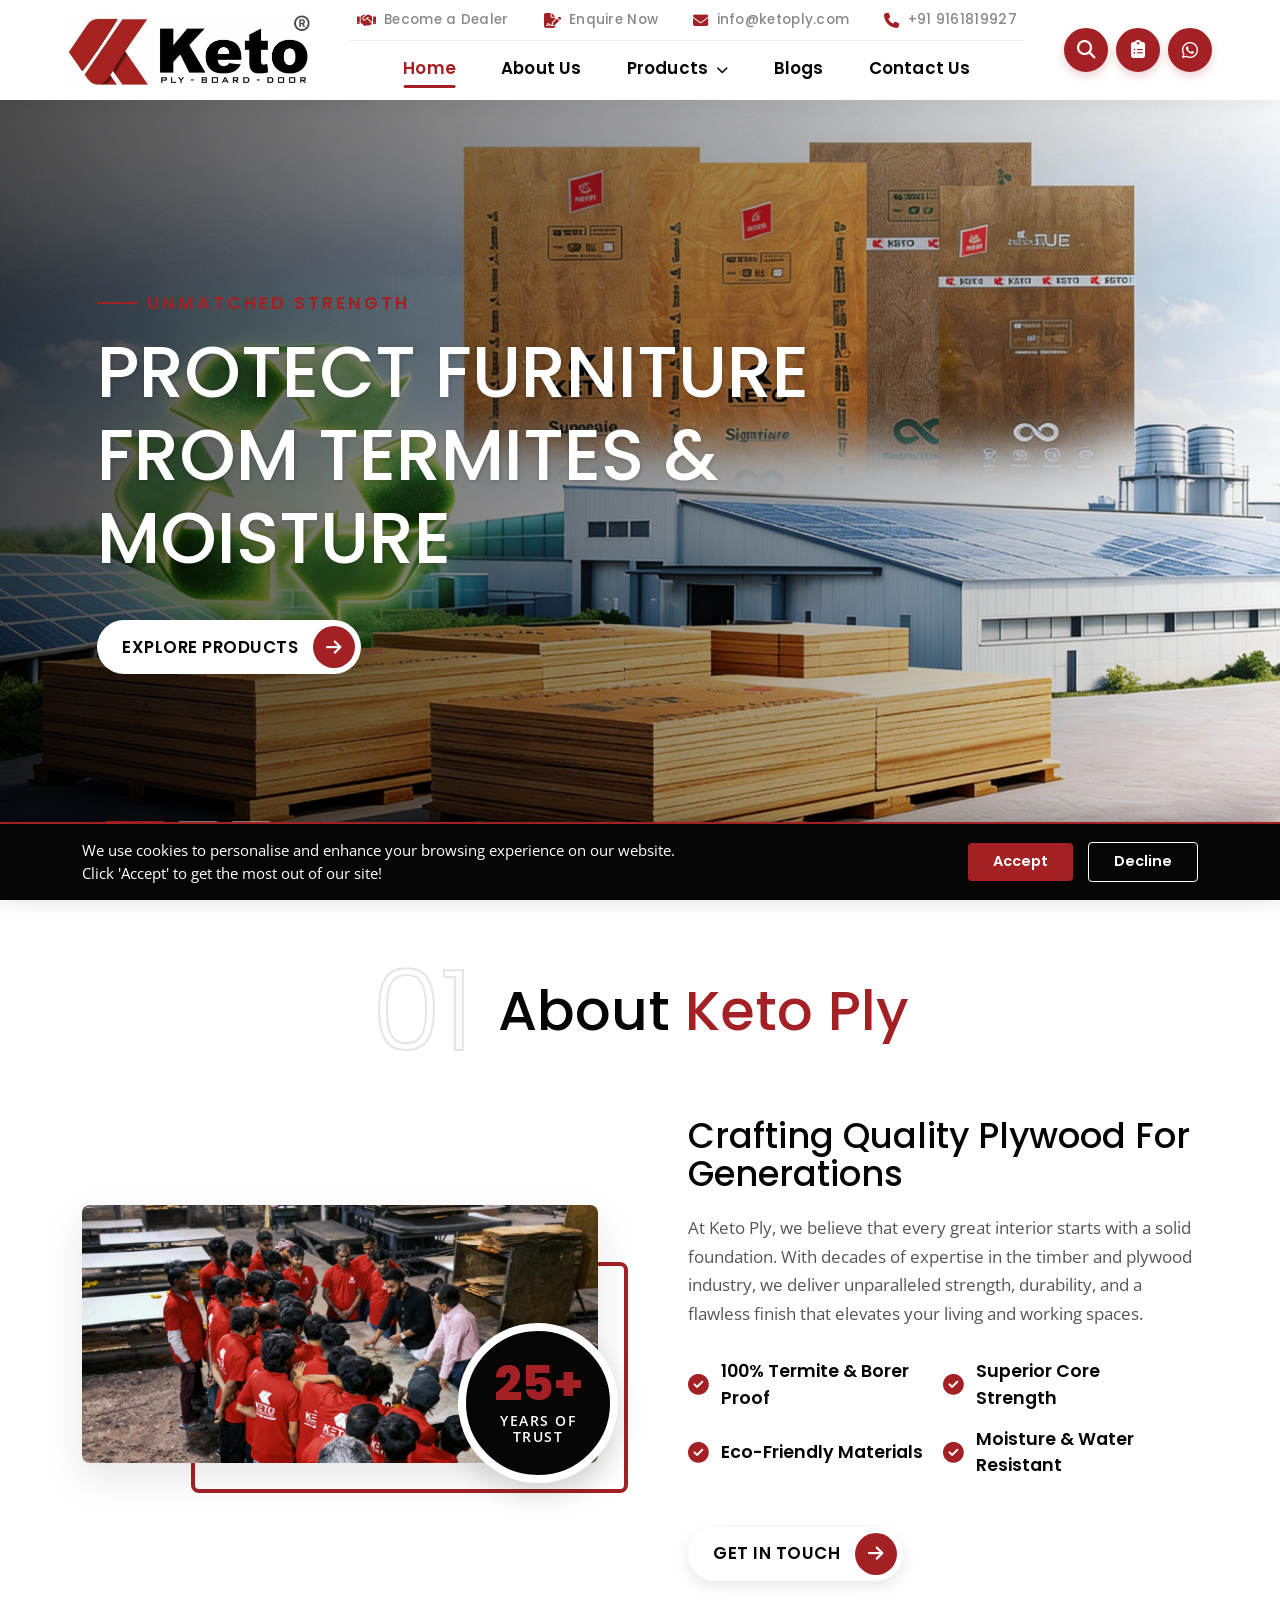
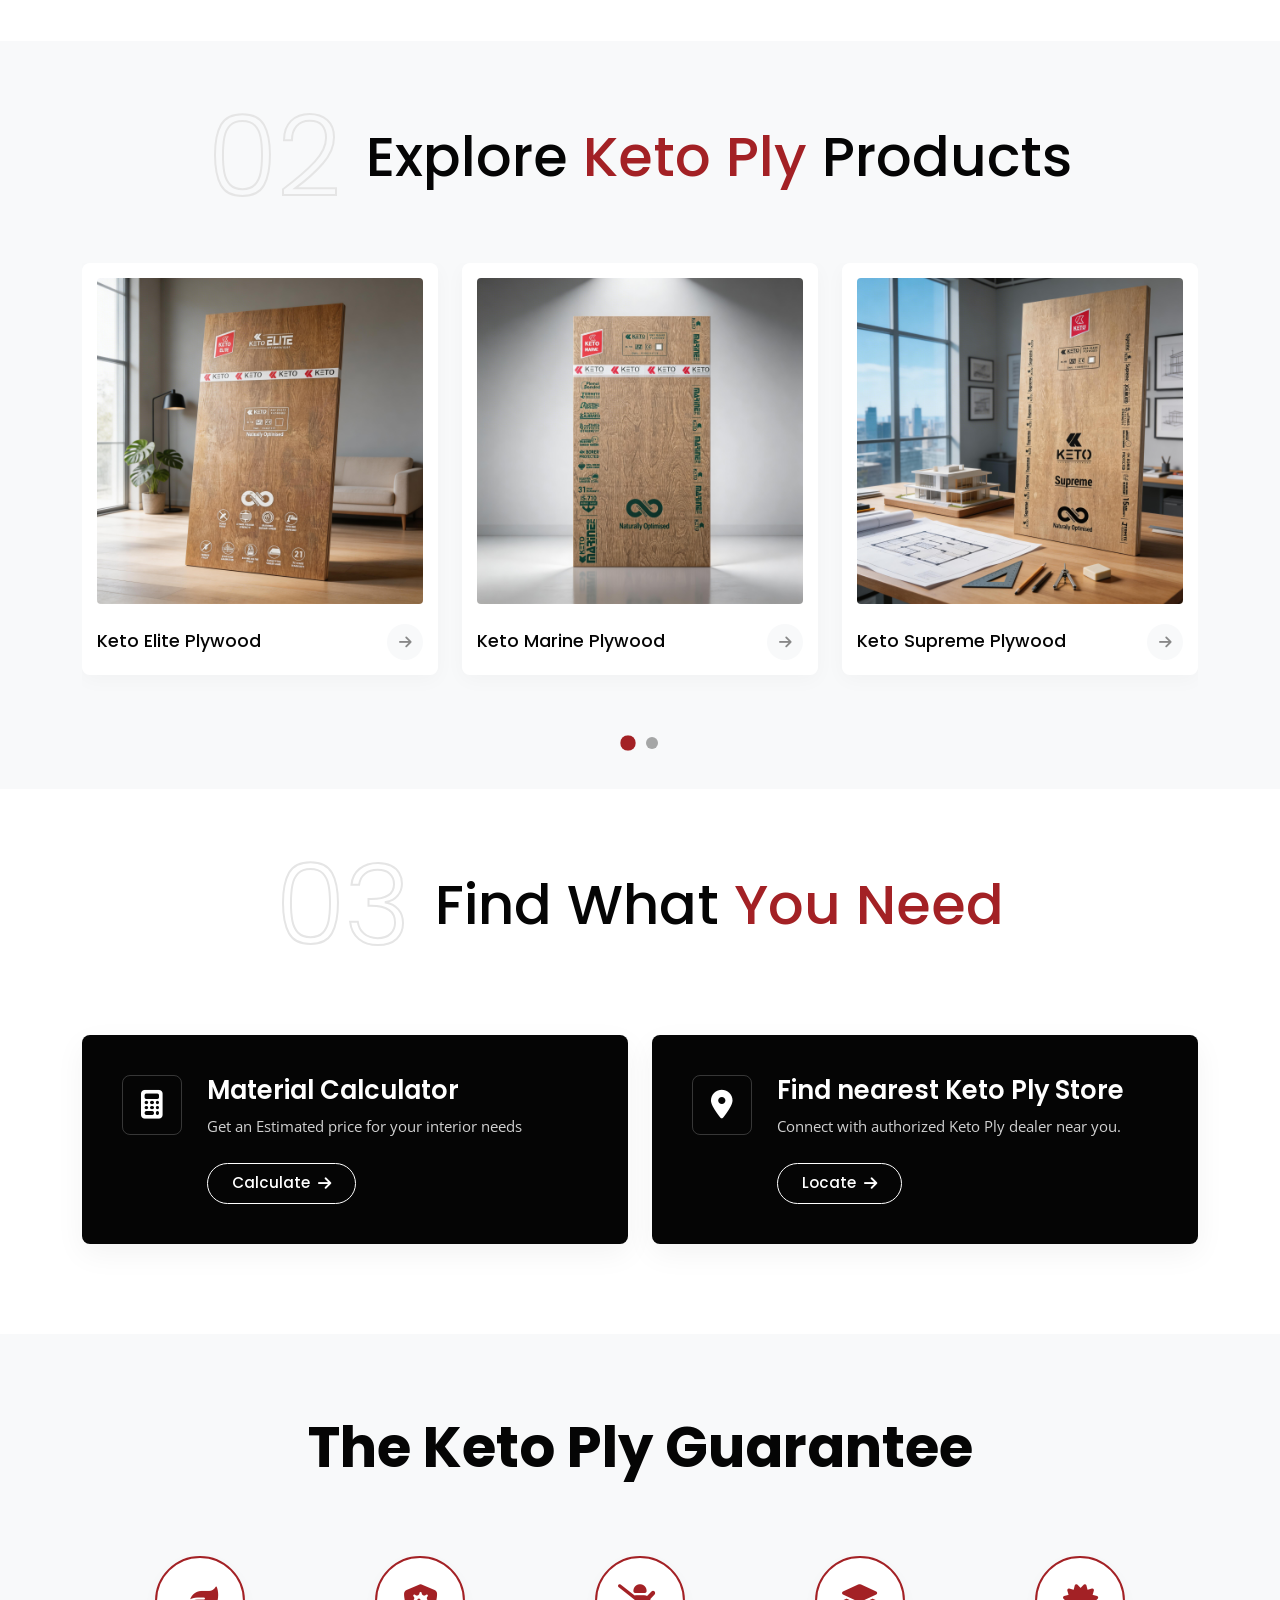
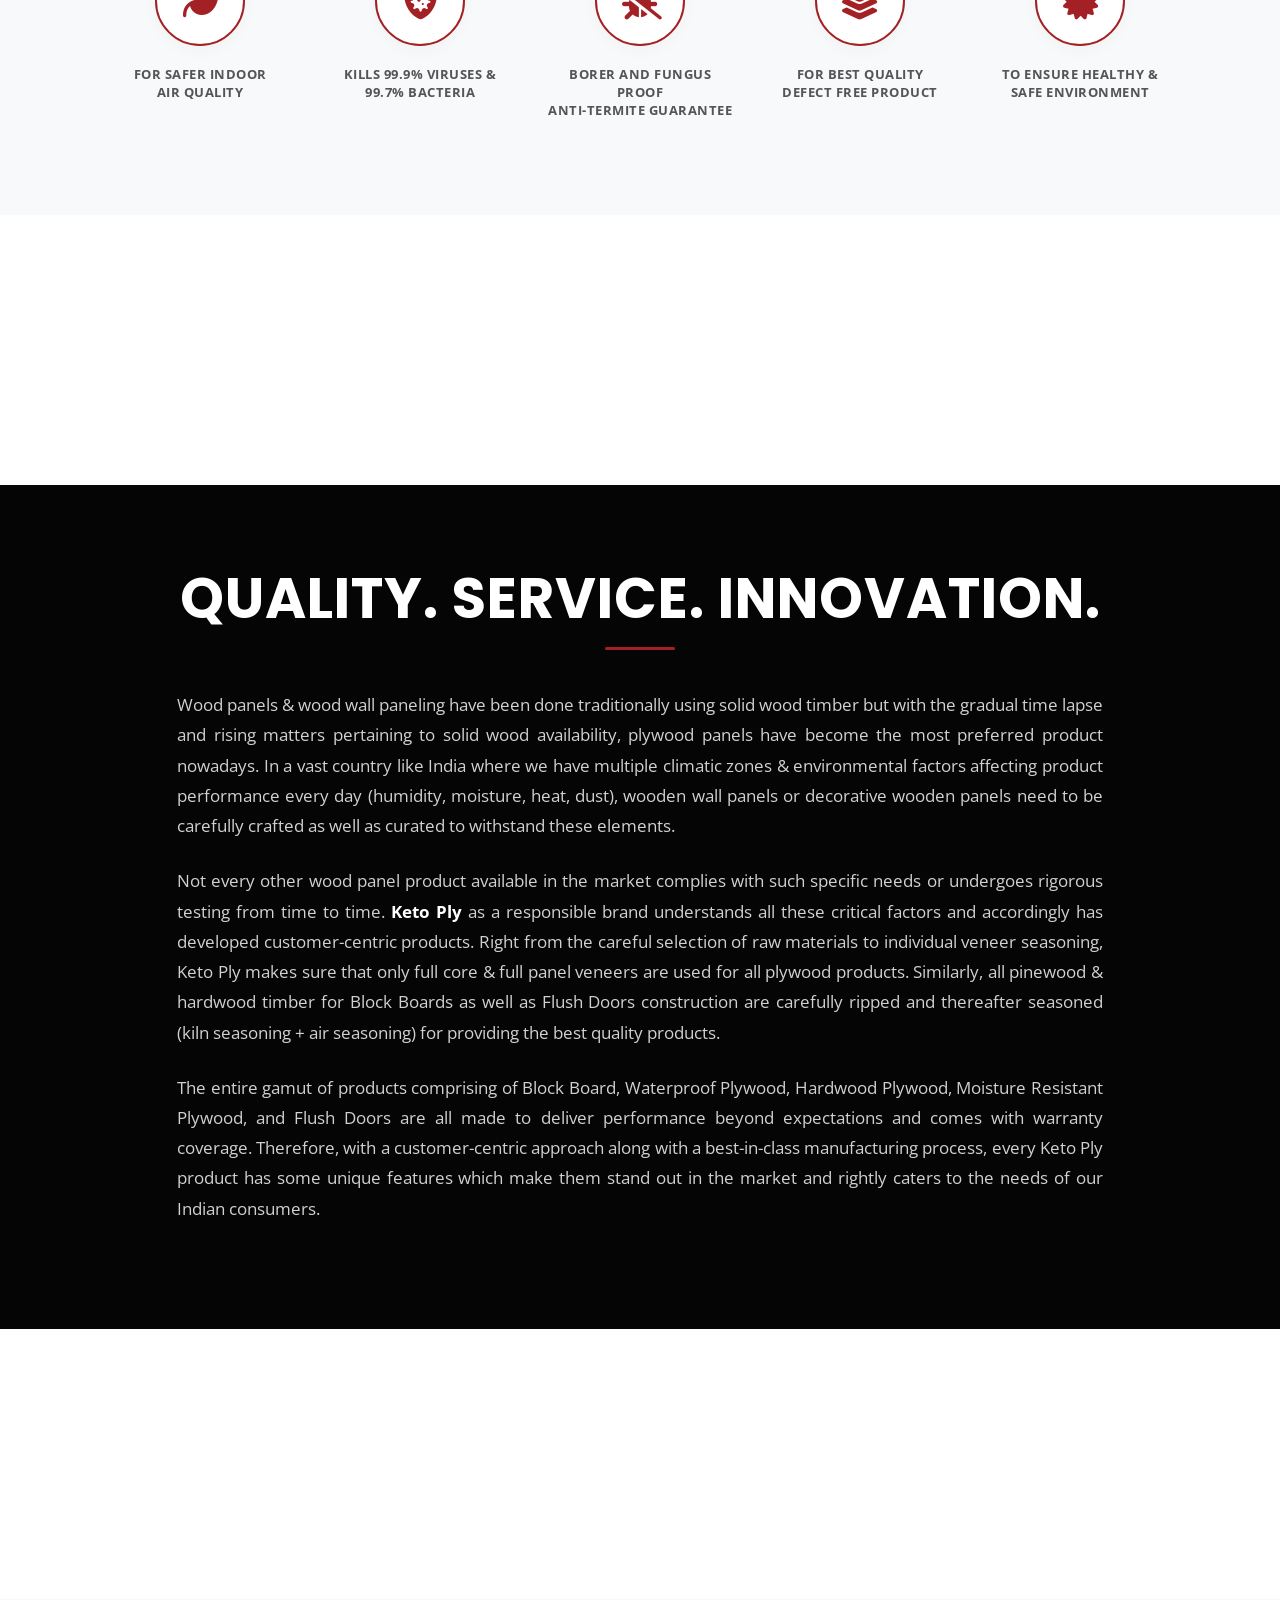
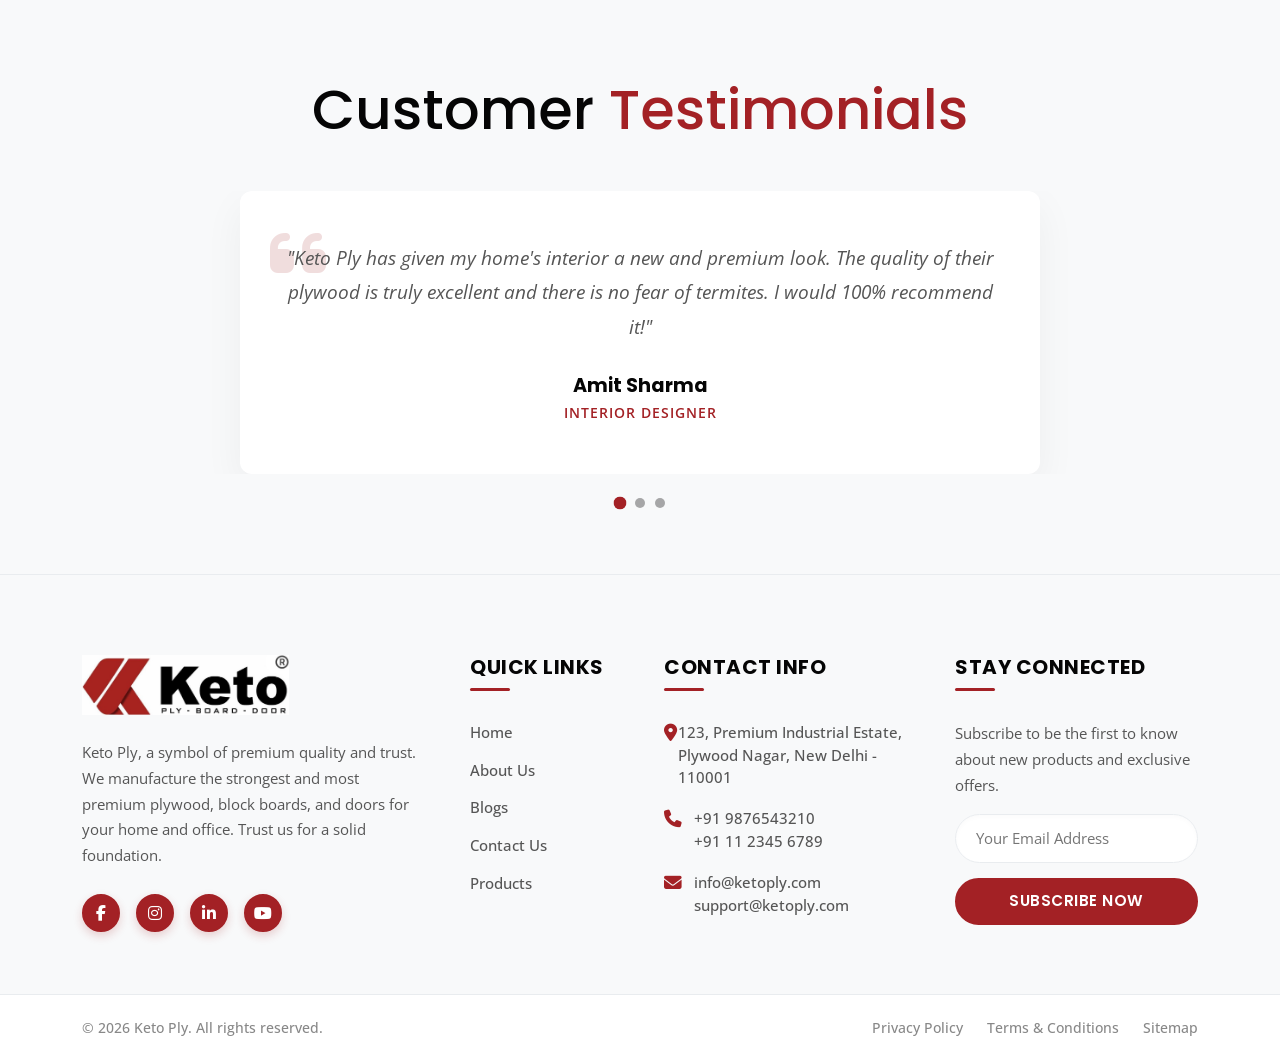
==== commit 9f880d02: "new changes" ====
--- a/index.html
+++ b/index.html
@@ -71,9 +71,13 @@
                                     style="font-size: 0.75rem; vertical-align: middle;"></i>
                             </a>
                             <ul class="dropdown-menu">
-                                <li><a class="dropdown-item" href="plywood.html">Plywood</a></li>
-                                <li><a class="dropdown-item" href="block-boards.html">Block Boards</a></li>
-                                <li><a class="dropdown-item" href="flush-doors.html">Flush Doors</a></li>
+                                <li><a class="dropdown-item" href="keto-elite-plywood.html">Keto Elite Plywood</a></li>
+                                <li><a class="dropdown-item" href="keto-marine-plywood.html">Keto Marine Plywood</a>
+                                </li>
+                                <li><a class="dropdown-item" href="keto-signature-plywood.html">Keto Signature
+                                        Plywood</a></li>
+                                <li><a class="dropdown-item" href="keto-supreme-plywood.html">Keto Supreme Plywood</a>
+                                </li>
                                 <li><a class="dropdown-item" href="shuttering-plywood.html">Shuttering Plywood</a></li>
                             </ul>
                         </div>
@@ -124,11 +128,15 @@
                 </a>
                 <div class="collapse" id="ketoMobileProductsDrop">
                     <div class="card card-body border-0 bg-light p-3 mb-2 rounded-3">
-                        <a href="plywood.html" class="keto-mobile-menu-link py-2 fs-6 border-0 text-muted">Plywood</a>
-                        <a href="block-boards.html" class="keto-mobile-menu-link py-2 fs-6 border-0 text-muted">Block
-                            Boards</a>
-                        <a href="flush-doors.html" class="keto-mobile-menu-link py-2 fs-6 border-0 text-muted">Flush
-                            Doors</a>
+                        <a href="keto-elite-plywood.html"
+                            class="keto-mobile-menu-link py-2 fs-6 border-0 text-muted">Keto Elite Plywood</a>
+                        <a href="keto-marine-plywood.html"
+                            class="keto-mobile-menu-link py-2 fs-6 border-0 text-muted">Keto Marine Plywood
+                        </a>
+                        <a href="keto-signature-plywood.html"
+                            class="keto-mobile-menu-link py-2 fs-6 border-0 text-muted">Keto Signature Plywood</a>
+                        <a href="keto-supreme-plywood.html"
+                            class="keto-mobile-menu-link py-2 fs-6 border-0 text-muted">Keto Supreme Plywood</a>
                         <a href="shuttering-plywood.html"
                             class="keto-mobile-menu-link py-2 fs-6 border-0 text-muted">Shuttering Plywood</a>
                     </div>
@@ -317,13 +325,13 @@
                         <div class="row g-4">
                             <!-- Product 1 -->
                             <div class="col-md-4">
-                                <a href="plywood.html" class="keto-interior-card">
+                                <a href="keto-elite-plywood.html" class="keto-interior-card">
                                     <div class="keto-interior-img-wrapper">
-                                        <img src="https://imgs.search.brave.com/uVmfYtu8lCMklWwD9azxUm9UatrJ9YUnleslNqlrWwQ/rs:fit:860:0:0:0/g:ce/aHR0cHM6Ly93d3cu/Z3JlZW5wbHkuY29t/OjUwMDEvb3JpZ2lu/YWx0aHVtYm5haWwx/NzcwNjM4ODEyMDMw/LTk3MDAuanBn"
+                                        <img src="assets/images/products/elite/elite-pd.jpeg"
                                             alt="Plywood & Blockboard">
                                     </div>
                                     <div class="keto-interior-card-footer">
-                                        <h3 class="keto-interior-card-title">Premium Plywood</h3>
+                                        <h3 class="keto-interior-card-title">Keto Elite Plywood</h3>
                                         <div class="keto-circle-arrow-btn"><i class="fa-solid fa-arrow-right"></i></div>
                                     </div>
                                 </a>
@@ -331,13 +339,12 @@
 
                             <!-- Product 2 -->
                             <div class="col-md-4">
-                                <a href="flush-doors.html" class="keto-interior-card">
+                                <a href="keto-marine-plywood.html" class="keto-interior-card">
                                     <div class="keto-interior-img-wrapper">
-                                        <img src="https://imgs.search.brave.com/ewEkQotQ9lEv0_z9zYsY4Ef-bufEb6M8Nmcmy2zGyzg/rs:fit:860:0:0:0/g:ce/aHR0cHM6Ly93d3cu/bm9icm9rZXIuaW4v/YmxvZy93cC1jb250/ZW50L3VwbG9hZHMv/MjAyNS8wMS9XYXJt/LUNoZXJyeS1Xb29k/LUZsdXNoLURvb3It/RGVzaWduLndlYnA"
-                                            alt="Premium Doors">
+                                        <img src="assets/images/products/marine/marine-pd-1.jpeg" alt="Premium Doors">
                                     </div>
                                     <div class="keto-interior-card-footer">
-                                        <h3 class="keto-interior-card-title">Premium Flush Doors</h3>
+                                        <h3 class="keto-interior-card-title">Keto Marine Plywood</h3>
                                         <div class="keto-circle-arrow-btn"><i class="fa-solid fa-arrow-right"></i></div>
                                     </div>
                                 </a>
@@ -345,13 +352,13 @@
 
                             <!-- Product 3 -->
                             <div class="col-md-4">
-                                <a href="shuttering-plywood.html" class="keto-interior-card">
+                                <a href="keto-supreme-plywood.html" class="keto-interior-card">
                                     <div class="keto-interior-img-wrapper">
-                                        <img src="https://imgs.search.brave.com/C7VFwuFSdWu_NWeFiO_ZpbDRnvDQ4fmkckiEvpA9dSQ/rs:fit:860:0:0:0/g:ce/aHR0cHM6Ly9tZWRp/YS5pc3RvY2twaG90/by5jb20vaWQvMTQ2/MzQ3NzE1Mi9waG90/by92ZXJ0aWNhbC1m/b3Jtd29yay1wYW5l/bHMtb24tdGhlLWNv/bnN0cnVjdGlvbi5q/cGc_cz02MTJ4NjEy/Jnc9MCZrPTIwJmM9/MHlqY0loZEstclZ1/MVlWNS1UZFRsbk9x/VDJsbjYyWkRjUkk1/alBlVDk1QT0"
+                                        <img src="assets/images/products/supreme/supreme-pd-1.jpeg"
                                             alt="Shuttering Plywood">
                                     </div>
                                     <div class="keto-interior-card-footer">
-                                        <h3 class="keto-interior-card-title">Shuttering Plywood</h3>
+                                        <h3 class="keto-interior-card-title">Keto Supreme Plywood</h3>
                                         <div class="keto-circle-arrow-btn"><i class="fa-solid fa-arrow-right"></i></div>
                                     </div>
                                 </a>
@@ -364,27 +371,27 @@
                         <div class="row g-4">
                             <!-- Product 4 -->
                             <div class="col-md-4">
+                                <a href="keto-signature-plywood.html" class="keto-interior-card">
+                                    <div class="keto-interior-img-wrapper">
+                                        <img src="assets/images/products/signature/signature-pd-1.jpeg"
+                                            alt="Shuttering Plywood">
+                                    </div>
+                                    <div class="keto-interior-card-footer">
+                                        <h3 class="keto-interior-card-title">Keto Signature Plywood</h3>
+                                        <div class="keto-circle-arrow-btn"><i class="fa-solid fa-arrow-right"></i></div>
+                                    </div>
+                                </a>
+                            </div>
+
+                            <!-- Product 5 -->
+                            <div class="col-md-4">
                                 <a href="shuttering-plywood.html" class="keto-interior-card">
                                     <div class="keto-interior-img-wrapper">
-                                        <img src="https://imgs.search.brave.com/C7VFwuFSdWu_NWeFiO_ZpbDRnvDQ4fmkckiEvpA9dSQ/rs:fit:860:0:0:0/g:ce/aHR0cHM6Ly9tZWRp/YS5pc3RvY2twaG90/by5jb20vaWQvMTQ2/MzQ3NzE1Mi9waG90/by92ZXJ0aWNhbC1m/b3Jtd29yay1wYW5l/bHMtb24tdGhlLWNv/bnN0cnVjdGlvbi5q/cGc_cz02MTJ4NjEy/Jnc9MCZrPTIwJmM9/MHlqY0loZEstclZ1/MVlWNS1UZFRsbk9x/VDJsbjYyWkRjUkk1/alBlVDk1QT0"
-                                            alt="Shuttering Plywood">
+                                        <img src="assets/images/products/shuttering-ply/shuttering-pd-1.jpeg"
+                                            alt="Flush Doors">
                                     </div>
                                     <div class="keto-interior-card-footer">
-                                        <h3 class="keto-interior-card-title">Shuttering Plywood</h3>
-                                        <div class="keto-circle-arrow-btn"><i class="fa-solid fa-arrow-right"></i></div>
-                                    </div>
-                                </a>
-                            </div>
-
-                            <!-- Product 5 -->
-                            <div class="col-md-4">
-                                <a href="flush-doors.html" class="keto-interior-card">
-                                    <div class="keto-interior-img-wrapper">
-                                        <img src="https://images.unsplash.com/photo-1583847268964-b28dc8f51f92?q=80&w=800&auto=format&fit=crop"
-                                            alt="Flush Doors">
-                                    </div>
-                                    <div class="keto-interior-card-footer">
-                                        <h3 class="keto-interior-card-title">Flush Doors</h3>
+                                        <h3 class="keto-interior-card-title">Keto Shuttering Plywood</h3>
                                         <div class="keto-circle-arrow-btn"><i class="fa-solid fa-arrow-right"></i></div>
                                     </div>
                                 </a>
@@ -685,7 +692,7 @@
                     <a href="about-us.html" class="keto-footer-link">About Us</a>
                     <a href="blogs.html" class="keto-footer-link">Blogs</a>
                     <a href="contact-us.html" class="keto-footer-link">Contact Us</a>
-                    <a href="plywood.html" class="keto-footer-link">Products</a>
+                    <a href="keto-elite-plywood.html" class="keto-footer-link">Products</a>
 
                 </div>
 
--- a/assets/css/index.css
+++ b/assets/css/index.css
@@ -1491,11 +1491,12 @@
 .keto-page-header {
   position: relative;
   padding: 140px 0 100px 0;
-  background-image: url("https://images.unsplash.com/photo-1554118811-1e0d58224f24?q=80&w=1920&auto=format&fit=crop"); /* Premium office/contact background */
+  background-image: url("../images/banner/contact-ban.jpeg"); /* Premium office/contact background */
   background-size: cover;
   background-position: center;
   background-attachment: fixed;
   text-align: center;
+  height: 60vh;
 }
 
 .keto-page-header-overlay {
@@ -1779,11 +1780,12 @@
 .keto-blogpage-hero {
   position: relative;
   padding: 140px 0 100px 0;
-  background-image: url("https://images.unsplash.com/photo-1517089152318-42ec560349c0?q=80&w=1920&auto=format&fit=crop"); /* Inspiration/Blog background */
+  background-image: url("../images/banner/blog-ban.jpeg"); /* Inspiration/Blog background */
   background-size: cover;
   background-position: center;
   background-attachment: fixed;
   text-align: center;
+  height: 60vh;
 }
 
 .keto-blogpage-overlay {
